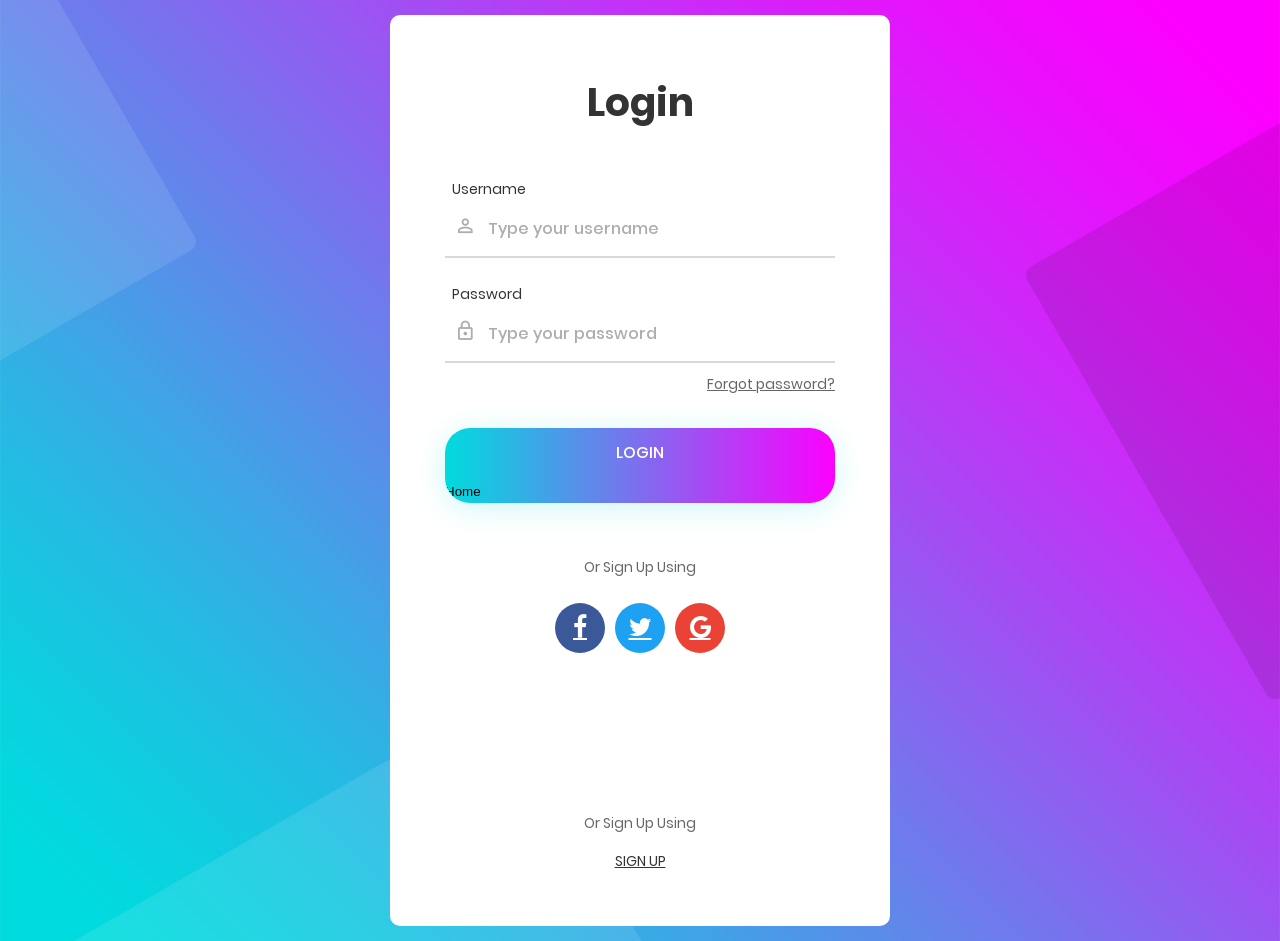
==== login/index.html @ 080b3959 "Update index.html" ====
<!DOCTYPE html>
<html lang="en">
<head>
	<title>Login V4</title>
	<meta charset="UTF-8">
	<meta name="viewport" content="width=device-width, initial-scale=1">
<!--===============================================================================================-->	
	<link rel="icon" type="image/png" href="images/icons/favicon.ico"/>
<!--===============================================================================================-->
	<link rel="stylesheet" type="text/css" href="vendor/bootstrap/css/bootstrap.min.css">
<!--===============================================================================================-->
	<link rel="stylesheet" type="text/css" href="fonts/font-awesome-4.7.0/css/font-awesome.min.css">
<!--===============================================================================================-->
	<link rel="stylesheet" type="text/css" href="fonts/iconic/css/material-design-iconic-font.min.css">
<!--===============================================================================================-->
	<link rel="stylesheet" type="text/css" href="vendor/animate/animate.css">
<!--===============================================================================================-->	
	<link rel="stylesheet" type="text/css" href="vendor/css-hamburgers/hamburgers.min.css">
<!--===============================================================================================-->
	<link rel="stylesheet" type="text/css" href="vendor/animsition/css/animsition.min.css">
<!--===============================================================================================-->
	<link rel="stylesheet" type="text/css" href="vendor/select2/select2.min.css">
<!--===============================================================================================-->	
	<link rel="stylesheet" type="text/css" href="vendor/daterangepicker/daterangepicker.css">
<!--===============================================================================================-->
	<link rel="stylesheet" type="text/css" href="css/util.css">
	<link rel="stylesheet" type="text/css" href="css/main.css">
<!--===============================================================================================-->
</head>
<body>
	
	<div class="limiter">
		<div class="container-login100" style="background-image: url('images/bg-01.jpg');">
			<div class="wrap-login100 p-l-55 p-r-55 p-t-65 p-b-54">
				<form id="loginForm" class="login100-form validate-form">
					<span class="login100-form-title p-b-49">
						Login
					</span>

					<div class="wrap-input100 validate-input m-b-23" data-validate = "Username is reauired">
						<span class="label-input100">Username</span>
						<input class="input100" type="text" id="username" name="username" placeholder="Type your username">
						<span class="focus-input100" data-symbol="&#xf206;"></span>
					</div>

					<div class="wrap-input100 validate-input" data-validate="Password is required">
						<span class="label-input100">Password</span>
						<input class="input100" type="password" id="password" name="pass" placeholder="Type your password">
						<span class="focus-input100" data-symbol="&#xf190;"></span>
					</div>
					
					<div class="text-right p-t-8 p-b-31">
						<a href="#">
							Forgot password?
						</a>
					</div>
					
					<div class="container-login100-form-btn">
						<div class="wrap-login100-form-btn">
							<div class="login100-form-bgbtn"></div>
							<button type="submit" button class="login100-form-btn">
								Login
							</button>
							<button onclick="location.href='../index.html';">Home</button>
							<div id="alertBox" class="alert" style="display:none;"></div>
						</div>
					</div>

					<div class="txt1 text-center p-t-54 p-b-20">
						<span>
							Or Sign Up Using
						</span>
					</div>

					<div class="flex-c-m">
						<a href="#" class="login100-social-item bg1">
							<i class="fa fa-facebook"></i>
						</a>

						<a href="#" class="login100-social-item bg2">
							<i class="fa fa-twitter"></i>
						</a>

						<a href="#" class="login100-social-item bg3">
							<i class="fa fa-google"></i>
						</a>
					</div>

					<div class="flex-col-c p-t-155">
						<span class="txt1 p-b-17">
							Or Sign Up Using
						</span>

						<a href="#" class="txt2">
							Sign Up
						</a>
					</div>
				</form>
			</div>
		</div>
	</div>
	

	<div id="dropDownSelect1"></div>
	
<!--===============================================================================================-->
	<script src="vendor/jquery/jquery-3.2.1.min.js"></script>
<!--===============================================================================================-->
	<script src="vendor/animsition/js/animsition.min.js"></script>
<!--===============================================================================================-->
	<script src="vendor/bootstrap/js/popper.js"></script>
	<script src="vendor/bootstrap/js/bootstrap.min.js"></script>
<!--===============================================================================================-->
	<script src="vendor/select2/select2.min.js"></script>
<!--===============================================================================================-->
	<script src="vendor/daterangepicker/moment.min.js"></script>
	<script src="vendor/daterangepicker/daterangepicker.js"></script>
<!--===============================================================================================-->
	<script src="vendor/countdowntime/countdowntime.js"></script>
<!--===============================================================================================-->
	<script src="js/main.js"></script>
    <script src="js/login.js"></script>
</body>
</html>
---- login/fonts/iconic/css/material-design-iconic-font.min.css ----
@font-face{font-family:Material-Design-Iconic-Font;src:url(../fonts/Material-Design-Iconic-Font.woff2?v=2.2.0) format('woff2'),url(../fonts/Material-Design-Iconic-Font.woff?v=2.2.0) format('woff'),url(../fonts/Material-Design-Iconic-Font.ttf?v=2.2.0) format('truetype')}.zmdi{display:inline-block;font:normal normal normal 14px/1 'Material-Design-Iconic-Font';font-size:inherit;text-rendering:auto;-webkit-font-smoothing:antialiased;-moz-osx-font-smoothing:grayscale}.zmdi-hc-lg{font-size:1.33333333em;line-height:.75em;vertical-align:-15%}.zmdi-hc-2x{font-size:2em}.zmdi-hc-3x{font-size:3em}.zmdi-hc-4x{font-size:4em}.zmdi-hc-5x{font-size:5em}.zmdi-hc-fw{width:1.28571429em;text-align:center}.zmdi-hc-ul{padding-left:0;margin-left:2.14285714em;list-style-type:none}.zmdi-hc-ul>li{position:relative}.zmdi-hc-li{position:absolute;left:-2.14285714em;width:2.14285714em;top:.14285714em;text-align:center}.zmdi-hc-li.zmdi-hc-lg{left:-1.85714286em}.zmdi-hc-border{padding:.1em .25em;border:solid .1em #9e9e9e;border-radius:2px}.zmdi-hc-border-circle{padding:.1em .25em;border:solid .1em #9e9e9e;border-radius:50%}.zmdi.pull-left{float:left;margin-right:.15em}.zmdi.pull-right{float:right;margin-left:.15em}.zmdi-hc-spin{-webkit-animation:zmdi-spin 1.5s infinite linear;animation:zmdi-spin 1.5s infinite linear}.zmdi-hc-spin-reverse{-webkit-animation:zmdi-spin-reverse 1.5s infinite linear;animation:zmdi-spin-reverse 1.5s infinite linear}@-webkit-keyframes zmdi-spin{0%{-webkit-transform:rotate(0deg);transform:rotate(0deg)}100%{-webkit-transform:rotate(359deg);transform:rotate(359deg)}}@keyframes zmdi-spin{0%{-webkit-transform:rotate(0deg);transform:rotate(0deg)}100%{-webkit-transform:rotate(359deg);transform:rotate(359deg)}}@-webkit-keyframes zmdi-spin-reverse{0%{-webkit-transform:rotate(0deg);transform:rotate(0deg)}100%{-webkit-transform:rotate(-359deg);transform:rotate(-359deg)}}@keyframes zmdi-spin-reverse{0%{-webkit-transform:rotate(0deg);transform:rotate(0deg)}100%{-webkit-transform:rotate(-359deg);transform:rotate(-359deg)}}.zmdi-hc-rotate-90{-webkit-transform:rotate(90deg);-ms-transform:rotate(90deg);transform:rotate(90deg)}.zmdi-hc-rotate-180{-webkit-transform:rotate(180deg);-ms-transform:rotate(180deg);transform:rotate(180deg)}.zmdi-hc-rotate-270{-webkit-transform:rotate(270deg);-ms-transform:rotate(270deg);transform:rotate(270deg)}.zmdi-hc-flip-horizontal{-webkit-transform:scale(-1,1);-ms-transform:scale(-1,1);transform:scale(-1,1)}.zmdi-hc-flip-vertical{-webkit-transform:scale(1,-1);-ms-transform:scale(1,-1);transform:scale(1,-1)}.zmdi-hc-stack{position:relative;display:inline-block;width:2em;height:2em;line-height:2em;vertical-align:middle}.zmdi-hc-stack-1x,.zmdi-hc-stack-2x{position:absolute;left:0;width:100%;text-align:center}.zmdi-hc-stack-1x{line-height:inherit}.zmdi-hc-stack-2x{font-size:2em}.zmdi-hc-inverse{color:#fff}.zmdi-3d-rotation:before{content:'\f101'}.zmdi-airplane-off:before{content:'\f102'}.zmdi-airplane:before{content:'\f103'}.zmdi-album:before{content:'\f104'}.zmdi-archive:before{content:'\f105'}.zmdi-assignment-account:before{content:'\f106'}.zmdi-assignment-alert:before{content:'\f107'}.zmdi-assignment-check:before{content:'\f108'}.zmdi-assignment-o:before{content:'\f109'}.zmdi-assignment-return:before{content:'\f10a'}.zmdi-assignment-returned:before{content:'\f10b'}.zmdi-assignment:before{content:'\f10c'}.zmdi-attachment-alt:before{content:'\f10d'}.zmdi-attachment:before{content:'\f10e'}.zmdi-audio:before{content:'\f10f'}.zmdi-badge-check:before{content:'\f110'}.zmdi-balance-wallet:before{content:'\f111'}.zmdi-balance:before{content:'\f112'}.zmdi-battery-alert:before{content:'\f113'}.zmdi-battery-flash:before{content:'\f114'}.zmdi-battery-unknown:before{content:'\f115'}.zmdi-battery:before{content:'\f116'}.zmdi-bike:before{content:'\f117'}.zmdi-block-alt:before{content:'\f118'}.zmdi-block:before{content:'\f119'}.zmdi-boat:before{content:'\f11a'}.zmdi-book-image:before{content:'\f11b'}.zmdi-book:before{content:'\f11c'}.zmdi-bookmark-outline:before{content:'\f11d'}.zmdi-bookmark:before{content:'\f11e'}.zmdi-brush:before{content:'\f11f'}.zmdi-bug:before{content:'\f120'}.zmdi-bus:before{content:'\f121'}.zmdi-cake:before{content:'\f122'}.zmdi-car-taxi:before{content:'\f123'}.zmdi-car-wash:before{content:'\f124'}.zmdi-car:before{content:'\f125'}.zmdi-card-giftcard:before{content:'\f126'}.zmdi-card-membership:before{content:'\f127'}.zmdi-card-travel:before{content:'\f128'}.zmdi-card:before{content:'\f129'}.zmdi-case-check:before{content:'\f12a'}.zmdi-case-download:before{content:'\f12b'}.zmdi-case-play:before{content:'\f12c'}.zmdi-case:before{content:'\f12d'}.zmdi-cast-connected:before{content:'\f12e'}.zmdi-cast:before{content:'\f12f'}.zmdi-chart-donut:before{content:'\f130'}.zmdi-chart:before{content:'\f131'}.zmdi-city-alt:before{content:'\f132'}.zmdi-city:before{content:'\f133'}.zmdi-close-circle-o:before{content:'\f134'}.zmdi-close-circle:before{content:'\f135'}.zmdi-close:before{content:'\f136'}.zmdi-cocktail:before{content:'\f137'}.zmdi-code-setting:before{content:'\f138'}.zmdi-code-smartphone:before{content:'\f139'}.zmdi-code:before{content:'\f13a'}.zmdi-coffee:before{content:'\f13b'}.zmdi-collection-bookmark:before{content:'\f13c'}.zmdi-collection-case-play:before{content:'\f13d'}.zmdi-collection-folder-image:before{content:'\f13e'}.zmdi-collection-image-o:before{content:'\f13f'}.zmdi-collection-image:before{content:'\f140'}.zmdi-collection-item-1:before{content:'\f141'}.zmdi-collection-item-2:before{content:'\f142'}.zmdi-collection-item-3:before{content:'\f143'}.zmdi-collection-item-4:before{content:'\f144'}.zmdi-collection-item-5:before{content:'\f145'}.zmdi-collection-item-6:before{content:'\f146'}.zmdi-collection-item-7:before{content:'\f147'}.zmdi-collection-item-8:before{content:'\f148'}.zmdi-collection-item-9-plus:before{content:'\f149'}.zmdi-collection-item-9:before{content:'\f14a'}.zmdi-collection-item:before{content:'\f14b'}.zmdi-collection-music:before{content:'\f14c'}.zmdi-collection-pdf:before{content:'\f14d'}.zmdi-collection-plus:before{content:'\f14e'}.zmdi-collection-speaker:before{content:'\f14f'}.zmdi-collection-text:before{content:'\f150'}.zmdi-collection-video:before{content:'\f151'}.zmdi-compass:before{content:'\f152'}.zmdi-cutlery:before{content:'\f153'}.zmdi-delete:before{content:'\f154'}.zmdi-dialpad:before{content:'\f155'}.zmdi-dns:before{content:'\f156'}.zmdi-drink:before{content:'\f157'}.zmdi-edit:before{content:'\f158'}.zmdi-email-open:before{content:'\f159'}.zmdi-email:before{content:'\f15a'}.zmdi-eye-off:before{content:'\f15b'}.zmdi-eye:before{content:'\f15c'}.zmdi-eyedropper:before{content:'\f15d'}.zmdi-favorite-outline:before{content:'\f15e'}.zmdi-favorite:before{content:'\f15f'}.zmdi-filter-list:before{content:'\f160'}.zmdi-fire:before{content:'\f161'}.zmdi-flag:before{content:'\f162'}.zmdi-flare:before{content:'\f163'}.zmdi-flash-auto:before{content:'\f164'}.zmdi-flash-off:before{content:'\f165'}.zmdi-flash:before{content:'\f166'}.zmdi-flip:before{content:'\f167'}.zmdi-flower-alt:before{content:'\f168'}.zmdi-flower:before{content:'\f169'}.zmdi-font:before{content:'\f16a'}.zmdi-fullscreen-alt:before{content:'\f16b'}.zmdi-fullscreen-exit:before{content:'\f16c'}.zmdi-fullscreen:before{content:'\f16d'}.zmdi-functions:before{content:'\f16e'}.zmdi-gas-station:before{content:'\f16f'}.zmdi-gesture:before{content:'\f170'}.zmdi-globe-alt:before{content:'\f171'}.zmdi-globe-lock:before{content:'\f172'}.zmdi-globe:before{content:'\f173'}.zmdi-graduation-cap:before{content:'\f174'}.zmdi-home:before{content:'\f175'}.zmdi-hospital-alt:before{content:'\f176'}.zmdi-hospital:before{content:'\f177'}.zmdi-hotel:before{content:'\f178'}.zmdi-hourglass-alt:before{content:'\f179'}.zmdi-hourglass-outline:before{content:'\f17a'}.zmdi-hourglass:before{content:'\f17b'}.zmdi-http:before{content:'\f17c'}.zmdi-image-alt:before{content:'\f17d'}.zmdi-image-o:before{content:'\f17e'}.zmdi-image:before{content:'\f17f'}.zmdi-inbox:before{content:'\f180'}.zmdi-invert-colors-off:before{content:'\f181'}.zmdi-invert-colors:before{content:'\f182'}.zmdi-key:before{content:'\f183'}.zmdi-label-alt-outline:before{content:'\f184'}.zmdi-label-alt:before{content:'\f185'}.zmdi-label-heart:before{content:'\f186'}.zmdi-label:before{content:'\f187'}.zmdi-labels:before{content:'\f188'}.zmdi-lamp:before{content:'\f189'}.zmdi-landscape:before{content:'\f18a'}.zmdi-layers-off:before{content:'\f18b'}.zmdi-layers:before{content:'\f18c'}.zmdi-library:before{content:'\f18d'}.zmdi-link:before{content:'\f18e'}.zmdi-lock-open:before{content:'\f18f'}.zmdi-lock-outline:before{content:'\f190'}.zmdi-lock:before{content:'\f191'}.zmdi-mail-reply-all:before{content:'\f192'}.zmdi-mail-reply:before{content:'\f193'}.zmdi-mail-send:before{content:'\f194'}.zmdi-mall:before{content:'\f195'}.zmdi-map:before{content:'\f196'}.zmdi-menu:before{content:'\f197'}.zmdi-money-box:before{content:'\f198'}.zmdi-money-off:before{content:'\f199'}.zmdi-money:before{content:'\f19a'}.zmdi-more-vert:before{content:'\f19b'}.zmdi-more:before{content:'\f19c'}.zmdi-movie-alt:before{content:'\f19d'}.zmdi-movie:before{content:'\f19e'}.zmdi-nature-people:before{content:'\f19f'}.zmdi-nature:before{content:'\f1a0'}.zmdi-navigation:before{content:'\f1a1'}.zmdi-open-in-browser:before{content:'\f1a2'}.zmdi-open-in-new:before{content:'\f1a3'}.zmdi-palette:before{content:'\f1a4'}.zmdi-parking:before{content:'\f1a5'}.zmdi-pin-account:before{content:'\f1a6'}.zmdi-pin-assistant:before{content:'\f1a7'}.zmdi-pin-drop:before{content:'\f1a8'}.zmdi-pin-help:before{content:'\f1a9'}.zmdi-pin-off:before{content:'\f1aa'}.zmdi-pin:before{content:'\f1ab'}.zmdi-pizza:before{content:'\f1ac'}.zmdi-plaster:before{content:'\f1ad'}.zmdi-power-setting:before{content:'\f1ae'}.zmdi-power:before{content:'\f1af'}.zmdi-print:before{content:'\f1b0'}.zmdi-puzzle-piece:before{content:'\f1b1'}.zmdi-quote:before{content:'\f1b2'}.zmdi-railway:before{content:'\f1b3'}.zmdi-receipt:before{content:'\f1b4'}.zmdi-refresh-alt:before{content:'\f1b5'}.zmdi-refresh-sync-alert:before{content:'\f1b6'}.zmdi-refresh-sync-off:before{content:'\f1b7'}.zmdi-refresh-sync:before{content:'\f1b8'}.zmdi-refresh:before{content:'\f1b9'}.zmdi-roller:before{content:'\f1ba'}.zmdi-ruler:before{content:'\f1bb'}.zmdi-scissors:before{content:'\f1bc'}.zmdi-screen-rotation-lock:before{content:'\f1bd'}.zmdi-screen-rotation:before{content:'\f1be'}.zmdi-search-for:before{content:'\f1bf'}.zmdi-search-in-file:before{content:'\f1c0'}.zmdi-search-in-page:before{content:'\f1c1'}.zmdi-search-replace:before{content:'\f1c2'}.zmdi-search:before{content:'\f1c3'}.zmdi-seat:before{content:'\f1c4'}.zmdi-settings-square:before{content:'\f1c5'}.zmdi-settings:before{content:'\f1c6'}.zmdi-shield-check:before{content:'\f1c7'}.zmdi-shield-security:before{content:'\f1c8'}.zmdi-shopping-basket:before{content:'\f1c9'}.zmdi-shopping-cart-plus:before{content:'\f1ca'}.zmdi-shopping-cart:before{content:'\f1cb'}.zmdi-sign-in:before{content:'\f1cc'}.zmdi-sort-amount-asc:before{content:'\f1cd'}.zmdi-sort-amount-desc:before{content:'\f1ce'}.zmdi-sort-asc:before{content:'\f1cf'}.zmdi-sort-desc:before{content:'\f1d0'}.zmdi-spellcheck:before{content:'\f1d1'}.zmdi-storage:before{content:'\f1d2'}.zmdi-store-24:before{content:'\f1d3'}.zmdi-store:before{content:'\f1d4'}.zmdi-subway:before{content:'\f1d5'}.zmdi-sun:before{content:'\f1d6'}.zmdi-tab-unselected:before{content:'\f1d7'}.zmdi-tab:before{content:'\f1d8'}.zmdi-tag-close:before{content:'\f1d9'}.zmdi-tag-more:before{content:'\f1da'}.zmdi-tag:before{content:'\f1db'}.zmdi-thumb-down:before{content:'\f1dc'}.zmdi-thumb-up-down:before{content:'\f1dd'}.zmdi-thumb-up:before{content:'\f1de'}.zmdi-ticket-star:before{content:'\f1df'}.zmdi-toll:before{content:'\f1e0'}.zmdi-toys:before{content:'\f1e1'}.zmdi-traffic:before{content:'\f1e2'}.zmdi-translate:before{content:'\f1e3'}.zmdi-triangle-down:before{content:'\f1e4'}.zmdi-triangle-up:before{content:'\f1e5'}.zmdi-truck:before{content:'\f1e6'}.zmdi-turning-sign:before{content:'\f1e7'}.zmdi-wallpaper:before{content:'\f1e8'}.zmdi-washing-machine:before{content:'\f1e9'}.zmdi-window-maximize:before{content:'\f1ea'}.zmdi-window-minimize:before{content:'\f1eb'}.zmdi-window-restore:before{content:'\f1ec'}.zmdi-wrench:before{content:'\f1ed'}.zmdi-zoom-in:before{content:'\f1ee'}.zmdi-zoom-out:before{content:'\f1ef'}.zmdi-alert-circle-o:before{content:'\f1f0'}.zmdi-alert-circle:before{content:'\f1f1'}.zmdi-alert-octagon:before{content:'\f1f2'}.zmdi-alert-polygon:before{content:'\f1f3'}.zmdi-alert-triangle:before{content:'\f1f4'}.zmdi-help-outline:before{content:'\f1f5'}.zmdi-help:before{content:'\f1f6'}.zmdi-info-outline:before{content:'\f1f7'}.zmdi-info:before{content:'\f1f8'}.zmdi-notifications-active:before{content:'\f1f9'}.zmdi-notifications-add:before{content:'\f1fa'}.zmdi-notifications-none:before{content:'\f1fb'}.zmdi-notifications-off:before{content:'\f1fc'}.zmdi-notifications-paused:before{content:'\f1fd'}.zmdi-notifications:before{content:'\f1fe'}.zmdi-account-add:before{content:'\f1ff'}.zmdi-account-box-mail:before{content:'\f200'}.zmdi-account-box-o:before{content:'\f201'}.zmdi-account-box-phone:before{content:'\f202'}.zmdi-account-box:before{content:'\f203'}.zmdi-account-calendar:before{content:'\f204'}.zmdi-account-circle:before{content:'\f205'}.zmdi-account-o:before{content:'\f206'}.zmdi-account:before{content:'\f207'}.zmdi-accounts-add:before{content:'\f208'}.zmdi-accounts-alt:before{content:'\f209'}.zmdi-accounts-list-alt:before{content:'\f20a'}.zmdi-accounts-list:before{content:'\f20b'}.zmdi-accounts-outline:before{content:'\f20c'}.zmdi-accounts:before{content:'\f20d'}.zmdi-face:before{content:'\f20e'}.zmdi-female:before{content:'\f20f'}.zmdi-male-alt:before{content:'\f210'}.zmdi-male-female:before{content:'\f211'}.zmdi-male:before{content:'\f212'}.zmdi-mood-bad:before{content:'\f213'}.zmdi-mood:before{content:'\f214'}.zmdi-run:before{content:'\f215'}.zmdi-walk:before{content:'\f216'}.zmdi-cloud-box:before{content:'\f217'}.zmdi-cloud-circle:before{content:'\f218'}.zmdi-cloud-done:before{content:'\f219'}.zmdi-cloud-download:before{content:'\f21a'}.zmdi-cloud-off:before{content:'\f21b'}.zmdi-cloud-outline-alt:before{content:'\f21c'}.zmdi-cloud-outline:before{content:'\f21d'}.zmdi-cloud-upload:before{content:'\f21e'}.zmdi-cloud:before{content:'\f21f'}.zmdi-download:before{content:'\f220'}.zmdi-file-plus:before{content:'\f221'}.zmdi-file-text:before{content:'\f222'}.zmdi-file:before{content:'\f223'}.zmdi-folder-outline:before{content:'\f224'}.zmdi-folder-person:before{content:'\f225'}.zmdi-folder-star-alt:before{content:'\f226'}.zmdi-folder-star:before{content:'\f227'}.zmdi-folder:before{content:'\f228'}.zmdi-gif:before{content:'\f229'}.zmdi-upload:before{content:'\f22a'}.zmdi-border-all:before{content:'\f22b'}.zmdi-border-bottom:before{content:'\f22c'}.zmdi-border-clear:before{content:'\f22d'}.zmdi-border-color:before{content:'\f22e'}.zmdi-border-horizontal:before{content:'\f22f'}.zmdi-border-inner:before{content:'\f230'}.zmdi-border-left:before{content:'\f231'}.zmdi-border-outer:before{content:'\f232'}.zmdi-border-right:before{content:'\f233'}.zmdi-border-style:before{content:'\f234'}.zmdi-border-top:before{content:'\f235'}.zmdi-border-vertical:before{content:'\f236'}.zmdi-copy:before{content:'\f237'}.zmdi-crop:before{content:'\f238'}.zmdi-format-align-center:before{content:'\f239'}.zmdi-format-align-justify:before{content:'\f23a'}.zmdi-format-align-left:before{content:'\f23b'}.zmdi-format-align-right:before{content:'\f23c'}.zmdi-format-bold:before{content:'\f23d'}.zmdi-format-clear-all:before{content:'\f23e'}.zmdi-format-clear:before{content:'\f23f'}.zmdi-format-color-fill:before{content:'\f240'}.zmdi-format-color-reset:before{content:'\f241'}.zmdi-format-color-text:before{content:'\f242'}.zmdi-format-indent-decrease:before{content:'\f243'}.zmdi-format-indent-increase:before{content:'\f244'}.zmdi-format-italic:before{content:'\f245'}.zmdi-format-line-spacing:before{content:'\f246'}.zmdi-format-list-bulleted:before{content:'\f247'}.zmdi-format-list-numbered:before{content:'\f248'}.zmdi-format-ltr:before{content:'\f249'}.zmdi-format-rtl:before{content:'\f24a'}.zmdi-format-size:before{content:'\f24b'}.zmdi-format-strikethrough-s:before{content:'\f24c'}.zmdi-format-strikethrough:before{content:'\f24d'}.zmdi-format-subject:before{content:'\f24e'}.zmdi-format-underlined:before{content:'\f24f'}.zmdi-format-valign-bottom:before{content:'\f250'}.zmdi-format-valign-center:before{content:'\f251'}.zmdi-format-valign-top:before{content:'\f252'}.zmdi-redo:before{content:'\f253'}.zmdi-select-all:before{content:'\f254'}.zmdi-space-bar:before{content:'\f255'}.zmdi-text-format:before{content:'\f256'}.zmdi-transform:before{content:'\f257'}.zmdi-undo:before{content:'\f258'}.zmdi-wrap-text:before{content:'\f259'}.zmdi-comment-alert:before{content:'\f25a'}.zmdi-comment-alt-text:before{content:'\f25b'}.zmdi-comment-alt:before{content:'\f25c'}.zmdi-comment-edit:before{content:'\f25d'}.zmdi-comment-image:before{content:'\f25e'}.zmdi-comment-list:before{content:'\f25f'}.zmdi-comment-more:before{content:'\f260'}.zmdi-comment-outline:before{content:'\f261'}.zmdi-comment-text-alt:before{content:'\f262'}.zmdi-comment-text:before{content:'\f263'}.zmdi-comment-video:before{content:'\f264'}.zmdi-comment:before{content:'\f265'}.zmdi-comments:before{content:'\f266'}.zmdi-check-all:before{content:'\f267'}.zmdi-check-circle-u:before{content:'\f268'}.zmdi-check-circle:before{content:'\f269'}.zmdi-check-square:before{content:'\f26a'}.zmdi-check:before{content:'\f26b'}.zmdi-circle-o:before{content:'\f26c'}.zmdi-circle:before{content:'\f26d'}.zmdi-dot-circle-alt:before{content:'\f26e'}.zmdi-dot-circle:before{content:'\f26f'}.zmdi-minus-circle-outline:before{content:'\f270'}.zmdi-minus-circle:before{content:'\f271'}.zmdi-minus-square:before{content:'\f272'}.zmdi-minus:before{content:'\f273'}.zmdi-plus-circle-o-duplicate:before{content:'\f274'}.zmdi-plus-circle-o:before{content:'\f275'}.zmdi-plus-circle:before{content:'\f276'}.zmdi-plus-square:before{content:'\f277'}.zmdi-plus:before{content:'\f278'}.zmdi-square-o:before{content:'\f279'}.zmdi-star-circle:before{content:'\f27a'}.zmdi-star-half:before{content:'\f27b'}.zmdi-star-outline:before{content:'\f27c'}.zmdi-star:before{content:'\f27d'}.zmdi-bluetooth-connected:before{content:'\f27e'}.zmdi-bluetooth-off:before{content:'\f27f'}.zmdi-bluetooth-search:before{content:'\f280'}.zmdi-bluetooth-setting:before{content:'\f281'}.zmdi-bluetooth:before{content:'\f282'}.zmdi-camera-add:before{content:'\f283'}.zmdi-camera-alt:before{content:'\f284'}.zmdi-camera-bw:before{content:'\f285'}.zmdi-camera-front:before{content:'\f286'}.zmdi-camera-mic:before{content:'\f287'}.zmdi-camera-party-mode:before{content:'\f288'}.zmdi-camera-rear:before{content:'\f289'}.zmdi-camera-roll:before{content:'\f28a'}.zmdi-camera-switch:before{content:'\f28b'}.zmdi-camera:before{content:'\f28c'}.zmdi-card-alert:before{content:'\f28d'}.zmdi-card-off:before{content:'\f28e'}.zmdi-card-sd:before{content:'\f28f'}.zmdi-card-sim:before{content:'\f290'}.zmdi-desktop-mac:before{content:'\f291'}.zmdi-desktop-windows:before{content:'\f292'}.zmdi-device-hub:before{content:'\f293'}.zmdi-devices-off:before{content:'\f294'}.zmdi-devices:before{content:'\f295'}.zmdi-dock:before{content:'\f296'}.zmdi-floppy:before{content:'\f297'}.zmdi-gamepad:before{content:'\f298'}.zmdi-gps-dot:before{content:'\f299'}.zmdi-gps-off:before{content:'\f29a'}.zmdi-gps:before{content:'\f29b'}.zmdi-headset-mic:before{content:'\f29c'}.zmdi-headset:before{content:'\f29d'}.zmdi-input-antenna:before{content:'\f29e'}.zmdi-input-composite:before{content:'\f29f'}.zmdi-input-hdmi:before{content:'\f2a0'}.zmdi-input-power:before{content:'\f2a1'}.zmdi-input-svideo:before{content:'\f2a2'}.zmdi-keyboard-hide:before{content:'\f2a3'}.zmdi-keyboard:before{content:'\f2a4'}.zmdi-laptop-chromebook:before{content:'\f2a5'}.zmdi-laptop-mac:before{content:'\f2a6'}.zmdi-laptop:before{content:'\f2a7'}.zmdi-mic-off:before{content:'\f2a8'}.zmdi-mic-outline:before{content:'\f2a9'}.zmdi-mic-setting:before{content:'\f2aa'}.zmdi-mic:before{content:'\f2ab'}.zmdi-mouse:before{content:'\f2ac'}.zmdi-network-alert:before{content:'\f2ad'}.zmdi-network-locked:before{content:'\f2ae'}.zmdi-network-off:before{content:'\f2af'}.zmdi-network-outline:before{content:'\f2b0'}.zmdi-network-setting:before{content:'\f2b1'}.zmdi-network:before{content:'\f2b2'}.zmdi-phone-bluetooth:before{content:'\f2b3'}.zmdi-phone-end:before{content:'\f2b4'}.zmdi-phone-forwarded:before{content:'\f2b5'}.zmdi-phone-in-talk:before{content:'\f2b6'}.zmdi-phone-locked:before{content:'\f2b7'}.zmdi-phone-missed:before{content:'\f2b8'}.zmdi-phone-msg:before{content:'\f2b9'}.zmdi-phone-paused:before{content:'\f2ba'}.zmdi-phone-ring:before{content:'\f2bb'}.zmdi-phone-setting:before{content:'\f2bc'}.zmdi-phone-sip:before{content:'\f2bd'}.zmdi-phone:before{content:'\f2be'}.zmdi-portable-wifi-changes:before{content:'\f2bf'}.zmdi-portable-wifi-off:before{content:'\f2c0'}.zmdi-portable-wifi:before{content:'\f2c1'}.zmdi-radio:before{content:'\f2c2'}.zmdi-reader:before{content:'\f2c3'}.zmdi-remote-control-alt:before{content:'\f2c4'}.zmdi-remote-control:before{content:'\f2c5'}.zmdi-router:before{content:'\f2c6'}.zmdi-scanner:before{content:'\f2c7'}.zmdi-smartphone-android:before{content:'\f2c8'}.zmdi-smartphone-download:before{content:'\f2c9'}.zmdi-smartphone-erase:before{content:'\f2ca'}.zmdi-smartphone-info:before{content:'\f2cb'}.zmdi-smartphone-iphone:before{content:'\f2cc'}.zmdi-smartphone-landscape-lock:before{content:'\f2cd'}.zmdi-smartphone-landscape:before{content:'\f2ce'}.zmdi-smartphone-lock:before{content:'\f2cf'}.zmdi-smartphone-portrait-lock:before{content:'\f2d0'}.zmdi-smartphone-ring:before{content:'\f2d1'}.zmdi-smartphone-setting:before{content:'\f2d2'}.zmdi-smartphone-setup:before{content:'\f2d3'}.zmdi-smartphone:before{content:'\f2d4'}.zmdi-speaker:before{content:'\f2d5'}.zmdi-tablet-android:before{content:'\f2d6'}.zmdi-tablet-mac:before{content:'\f2d7'}.zmdi-tablet:before{content:'\f2d8'}.zmdi-tv-alt-play:before{content:'\f2d9'}.zmdi-tv-list:before{content:'\f2da'}.zmdi-tv-play:before{content:'\f2db'}.zmdi-tv:before{content:'\f2dc'}.zmdi-usb:before{content:'\f2dd'}.zmdi-videocam-off:before{content:'\f2de'}.zmdi-videocam-switch:before{content:'\f2df'}.zmdi-videocam:before{content:'\f2e0'}.zmdi-watch:before{content:'\f2e1'}.zmdi-wifi-alt-2:before{content:'\f2e2'}.zmdi-wifi-alt:before{content:'\f2e3'}.zmdi-wifi-info:before{content:'\f2e4'}.zmdi-wifi-lock:before{content:'\f2e5'}.zmdi-wifi-off:before{content:'\f2e6'}.zmdi-wifi-outline:before{content:'\f2e7'}.zmdi-wifi:before{content:'\f2e8'}.zmdi-arrow-left-bottom:before{content:'\f2e9'}.zmdi-arrow-left:before{content:'\f2ea'}.zmdi-arrow-merge:before{content:'\f2eb'}.zmdi-arrow-missed:before{content:'\f2ec'}.zmdi-arrow-right-top:before{content:'\f2ed'}.zmdi-arrow-right:before{content:'\f2ee'}.zmdi-arrow-split:before{content:'\f2ef'}.zmdi-arrows:before{content:'\f2f0'}.zmdi-caret-down-circle:before{content:'\f2f1'}.zmdi-caret-down:before{content:'\f2f2'}.zmdi-caret-left-circle:before{content:'\f2f3'}.zmdi-caret-left:before{content:'\f2f4'}.zmdi-caret-right-circle:before{content:'\f2f5'}.zmdi-caret-right:before{content:'\f2f6'}.zmdi-caret-up-circle:before{content:'\f2f7'}.zmdi-caret-up:before{content:'\f2f8'}.zmdi-chevron-down:before{content:'\f2f9'}.zmdi-chevron-left:before{content:'\f2fa'}.zmdi-chevron-right:before{content:'\f2fb'}.zmdi-chevron-up:before{content:'\f2fc'}.zmdi-forward:before{content:'\f2fd'}.zmdi-long-arrow-down:before{content:'\f2fe'}.zmdi-long-arrow-left:before{content:'\f2ff'}.zmdi-long-arrow-return:before{content:'\f300'}.zmdi-long-arrow-right:before{content:'\f301'}.zmdi-long-arrow-tab:before{content:'\f302'}.zmdi-long-arrow-up:before{content:'\f303'}.zmdi-rotate-ccw:before{content:'\f304'}.zmdi-rotate-cw:before{content:'\f305'}.zmdi-rotate-left:before{content:'\f306'}.zmdi-rotate-right:before{content:'\f307'}.zmdi-square-down:before{content:'\f308'}.zmdi-square-right:before{content:'\f309'}.zmdi-swap-alt:before{content:'\f30a'}.zmdi-swap-vertical-circle:before{content:'\f30b'}.zmdi-swap-vertical:before{content:'\f30c'}.zmdi-swap:before{content:'\f30d'}.zmdi-trending-down:before{content:'\f30e'}.zmdi-trending-flat:before{content:'\f30f'}.zmdi-trending-up:before{content:'\f310'}.zmdi-unfold-less:before{content:'\f311'}.zmdi-unfold-more:before{content:'\f312'}.zmdi-apps:before{content:'\f313'}.zmdi-grid-off:before{content:'\f314'}.zmdi-grid:before{content:'\f315'}.zmdi-view-agenda:before{content:'\f316'}.zmdi-view-array:before{content:'\f317'}.zmdi-view-carousel:before{content:'\f318'}.zmdi-view-column:before{content:'\f319'}.zmdi-view-comfy:before{content:'\f31a'}.zmdi-view-compact:before{content:'\f31b'}.zmdi-view-dashboard:before{content:'\f31c'}.zmdi-view-day:before{content:'\f31d'}.zmdi-view-headline:before{content:'\f31e'}.zmdi-view-list-alt:before{content:'\f31f'}.zmdi-view-list:before{content:'\f320'}.zmdi-view-module:before{content:'\f321'}.zmdi-view-quilt:before{content:'\f322'}.zmdi-view-stream:before{content:'\f323'}.zmdi-view-subtitles:before{content:'\f324'}.zmdi-view-toc:before{content:'\f325'}.zmdi-view-web:before{content:'\f326'}.zmdi-view-week:before{content:'\f327'}.zmdi-widgets:before{content:'\f328'}.zmdi-alarm-check:before{content:'\f329'}.zmdi-alarm-off:before{content:'\f32a'}.zmdi-alarm-plus:before{content:'\f32b'}.zmdi-alarm-snooze:before{content:'\f32c'}.zmdi-alarm:before{content:'\f32d'}.zmdi-calendar-alt:before{content:'\f32e'}.zmdi-calendar-check:before{content:'\f32f'}.zmdi-calendar-close:before{content:'\f330'}.zmdi-calendar-note:before{content:'\f331'}.zmdi-calendar:before{content:'\f332'}.zmdi-time-countdown:before{content:'\f333'}.zmdi-time-interval:before{content:'\f334'}.zmdi-time-restore-setting:before{content:'\f335'}.zmdi-time-restore:before{content:'\f336'}.zmdi-time:before{content:'\f337'}.zmdi-timer-off:before{content:'\f338'}.zmdi-timer:before{content:'\f339'}.zmdi-android-alt:before{content:'\f33a'}.zmdi-android:before{content:'\f33b'}.zmdi-apple:before{content:'\f33c'}.zmdi-behance:before{content:'\f33d'}.zmdi-codepen:before{content:'\f33e'}.zmdi-dribbble:before{content:'\f33f'}.zmdi-dropbox:before{content:'\f340'}.zmdi-evernote:before{content:'\f341'}.zmdi-facebook-box:before{content:'\f342'}.zmdi-facebook:before{content:'\f343'}.zmdi-github-box:before{content:'\f344'}.zmdi-github:before{content:'\f345'}.zmdi-google-drive:before{content:'\f346'}.zmdi-google-earth:before{content:'\f347'}.zmdi-google-glass:before{content:'\f348'}.zmdi-google-maps:before{content:'\f349'}.zmdi-google-pages:before{content:'\f34a'}.zmdi-google-play:before{content:'\f34b'}.zmdi-google-plus-box:before{content:'\f34c'}.zmdi-google-plus:before{content:'\f34d'}.zmdi-google:before{content:'\f34e'}.zmdi-instagram:before{content:'\f34f'}.zmdi-language-css3:before{content:'\f350'}.zmdi-language-html5:before{content:'\f351'}.zmdi-language-javascript:before{content:'\f352'}.zmdi-language-python-alt:before{content:'\f353'}.zmdi-language-python:before{content:'\f354'}.zmdi-lastfm:before{content:'\f355'}.zmdi-linkedin-box:before{content:'\f356'}.zmdi-paypal:before{content:'\f357'}.zmdi-pinterest-box:before{content:'\f358'}.zmdi-pocket:before{content:'\f359'}.zmdi-polymer:before{content:'\f35a'}.zmdi-share:before{content:'\f35b'}.zmdi-stackoverflow:before{content:'\f35c'}.zmdi-steam-square:before{content:'\f35d'}.zmdi-steam:before{content:'\f35e'}.zmdi-twitter-box:before{content:'\f35f'}.zmdi-twitter:before{content:'\f360'}.zmdi-vk:before{content:'\f361'}.zmdi-wikipedia:before{content:'\f362'}.zmdi-windows:before{content:'\f363'}.zmdi-aspect-ratio-alt:before{content:'\f364'}.zmdi-aspect-ratio:before{content:'\f365'}.zmdi-blur-circular:before{content:'\f366'}.zmdi-blur-linear:before{content:'\f367'}.zmdi-blur-off:before{content:'\f368'}.zmdi-blur:before{content:'\f369'}.zmdi-brightness-2:before{content:'\f36a'}.zmdi-brightness-3:before{content:'\f36b'}.zmdi-brightness-4:before{content:'\f36c'}.zmdi-brightness-5:before{content:'\f36d'}.zmdi-brightness-6:before{content:'\f36e'}.zmdi-brightness-7:before{content:'\f36f'}.zmdi-brightness-auto:before{content:'\f370'}.zmdi-brightness-setting:before{content:'\f371'}.zmdi-broken-image:before{content:'\f372'}.zmdi-center-focus-strong:before{content:'\f373'}.zmdi-center-focus-weak:before{content:'\f374'}.zmdi-compare:before{content:'\f375'}.zmdi-crop-16-9:before{content:'\f376'}.zmdi-crop-3-2:before{content:'\f377'}.zmdi-crop-5-4:before{content:'\f378'}.zmdi-crop-7-5:before{content:'\f379'}.zmdi-crop-din:before{content:'\f37a'}.zmdi-crop-free:before{content:'\f37b'}.zmdi-crop-landscape:before{content:'\f37c'}.zmdi-crop-portrait:before{content:'\f37d'}.zmdi-crop-square:before{content:'\f37e'}.zmdi-exposure-alt:before{content:'\f37f'}.zmdi-exposure:before{content:'\f380'}.zmdi-filter-b-and-w:before{content:'\f381'}.zmdi-filter-center-focus:before{content:'\f382'}.zmdi-filter-frames:before{content:'\f383'}.zmdi-filter-tilt-shift:before{content:'\f384'}.zmdi-gradient:before{content:'\f385'}.zmdi-grain:before{content:'\f386'}.zmdi-graphic-eq:before{content:'\f387'}.zmdi-hdr-off:before{content:'\f388'}.zmdi-hdr-strong:before{content:'\f389'}.zmdi-hdr-weak:before{content:'\f38a'}.zmdi-hdr:before{content:'\f38b'}.zmdi-iridescent:before{content:'\f38c'}.zmdi-leak-off:before{content:'\f38d'}.zmdi-leak:before{content:'\f38e'}.zmdi-looks:before{content:'\f38f'}.zmdi-loupe:before{content:'\f390'}.zmdi-panorama-horizontal:before{content:'\f391'}.zmdi-panorama-vertical:before{content:'\f392'}.zmdi-panorama-wide-angle:before{content:'\f393'}.zmdi-photo-size-select-large:before{content:'\f394'}.zmdi-photo-size-select-small:before{content:'\f395'}.zmdi-picture-in-picture:before{content:'\f396'}.zmdi-slideshow:before{content:'\f397'}.zmdi-texture:before{content:'\f398'}.zmdi-tonality:before{content:'\f399'}.zmdi-vignette:before{content:'\f39a'}.zmdi-wb-auto:before{content:'\f39b'}.zmdi-eject-alt:before{content:'\f39c'}.zmdi-eject:before{content:'\f39d'}.zmdi-equalizer:before{content:'\f39e'}.zmdi-fast-forward:before{content:'\f39f'}.zmdi-fast-rewind:before{content:'\f3a0'}.zmdi-forward-10:before{content:'\f3a1'}.zmdi-forward-30:before{content:'\f3a2'}.zmdi-forward-5:before{content:'\f3a3'}.zmdi-hearing:before{content:'\f3a4'}.zmdi-pause-circle-outline:before{content:'\f3a5'}.zmdi-pause-circle:before{content:'\f3a6'}.zmdi-pause:before{content:'\f3a7'}.zmdi-play-circle-outline:before{content:'\f3a8'}.zmdi-play-circle:before{content:'\f3a9'}.zmdi-play:before{content:'\f3aa'}.zmdi-playlist-audio:before{content:'\f3ab'}.zmdi-playlist-plus:before{content:'\f3ac'}.zmdi-repeat-one:before{content:'\f3ad'}.zmdi-repeat:before{content:'\f3ae'}.zmdi-replay-10:before{content:'\f3af'}.zmdi-replay-30:before{content:'\f3b0'}.zmdi-replay-5:before{content:'\f3b1'}.zmdi-replay:before{content:'\f3b2'}.zmdi-shuffle:before{content:'\f3b3'}.zmdi-skip-next:before{content:'\f3b4'}.zmdi-skip-previous:before{content:'\f3b5'}.zmdi-stop:before{content:'\f3b6'}.zmdi-surround-sound:before{content:'\f3b7'}.zmdi-tune:before{content:'\f3b8'}.zmdi-volume-down:before{content:'\f3b9'}.zmdi-volume-mute:before{content:'\f3ba'}.zmdi-volume-off:before{content:'\f3bb'}.zmdi-volume-up:before{content:'\f3bc'}.zmdi-n-1-square:before{content:'\f3bd'}.zmdi-n-2-square:before{content:'\f3be'}.zmdi-n-3-square:before{content:'\f3bf'}.zmdi-n-4-square:before{content:'\f3c0'}.zmdi-n-5-square:before{content:'\f3c1'}.zmdi-n-6-square:before{content:'\f3c2'}.zmdi-neg-1:before{content:'\f3c3'}.zmdi-neg-2:before{content:'\f3c4'}.zmdi-plus-1:before{content:'\f3c5'}.zmdi-plus-2:before{content:'\f3c6'}.zmdi-sec-10:before{content:'\f3c7'}.zmdi-sec-3:before{content:'\f3c8'}.zmdi-zero:before{content:'\f3c9'}.zmdi-airline-seat-flat-angled:before{content:'\f3ca'}.zmdi-airline-seat-flat:before{content:'\f3cb'}.zmdi-airline-seat-individual-suite:before{content:'\f3cc'}.zmdi-airline-seat-legroom-extra:before{content:'\f3cd'}.zmdi-airline-seat-legroom-normal:before{content:'\f3ce'}.zmdi-airline-seat-legroom-reduced:before{content:'\f3cf'}.zmdi-airline-seat-recline-extra:before{content:'\f3d0'}.zmdi-airline-seat-recline-normal:before{content:'\f3d1'}.zmdi-airplay:before{content:'\f3d2'}.zmdi-closed-caption:before{content:'\f3d3'}.zmdi-confirmation-number:before{content:'\f3d4'}.zmdi-developer-board:before{content:'\f3d5'}.zmdi-disc-full:before{content:'\f3d6'}.zmdi-explicit:before{content:'\f3d7'}.zmdi-flight-land:before{content:'\f3d8'}.zmdi-flight-takeoff:before{content:'\f3d9'}.zmdi-flip-to-back:before{content:'\f3da'}.zmdi-flip-to-front:before{content:'\f3db'}.zmdi-group-work:before{content:'\f3dc'}.zmdi-hd:before{content:'\f3dd'}.zmdi-hq:before{content:'\f3de'}.zmdi-markunread-mailbox:before{content:'\f3df'}.zmdi-memory:before{content:'\f3e0'}.zmdi-nfc:before{content:'\f3e1'}.zmdi-play-for-work:before{content:'\f3e2'}.zmdi-power-input:before{content:'\f3e3'}.zmdi-present-to-all:before{content:'\f3e4'}.zmdi-satellite:before{content:'\f3e5'}.zmdi-tap-and-play:before{content:'\f3e6'}.zmdi-vibration:before{content:'\f3e7'}.zmdi-voicemail:before{content:'\f3e8'}.zmdi-group:before{content:'\f3e9'}.zmdi-rss:before{content:'\f3ea'}.zmdi-shape:before{content:'\f3eb'}.zmdi-spinner:before{content:'\f3ec'}.zmdi-ungroup:before{content:'\f3ed'}.zmdi-500px:before{content:'\f3ee'}.zmdi-8tracks:before{content:'\f3ef'}.zmdi-amazon:before{content:'\f3f0'}.zmdi-blogger:before{content:'\f3f1'}.zmdi-delicious:before{content:'\f3f2'}.zmdi-disqus:before{content:'\f3f3'}.zmdi-flattr:before{content:'\f3f4'}.zmdi-flickr:before{content:'\f3f5'}.zmdi-github-alt:before{content:'\f3f6'}.zmdi-google-old:before{content:'\f3f7'}.zmdi-linkedin:before{content:'\f3f8'}.zmdi-odnoklassniki:before{content:'\f3f9'}.zmdi-outlook:before{content:'\f3fa'}.zmdi-paypal-alt:before{content:'\f3fb'}.zmdi-pinterest:before{content:'\f3fc'}.zmdi-playstation:before{content:'\f3fd'}.zmdi-reddit:before{content:'\f3fe'}.zmdi-skype:before{content:'\f3ff'}.zmdi-slideshare:before{content:'\f400'}.zmdi-soundcloud:before{content:'\f401'}.zmdi-tumblr:before{content:'\f402'}.zmdi-twitch:before{content:'\f403'}.zmdi-vimeo:before{content:'\f404'}.zmdi-whatsapp:before{content:'\f405'}.zmdi-xbox:before{content:'\f406'}.zmdi-yahoo:before{content:'\f407'}.zmdi-youtube-play:before{content:'\f408'}.zmdi-youtube:before{content:'\f409'}.zmdi-3d-rotation:before{content:'\f101'}.zmdi-airplane-off:before{content:'\f102'}.zmdi-airplane:before{content:'\f103'}.zmdi-album:before{content:'\f104'}.zmdi-archive:before{content:'\f105'}.zmdi-assignment-account:before{content:'\f106'}.zmdi-assignment-alert:before{content:'\f107'}.zmdi-assignment-check:before{content:'\f108'}.zmdi-assignment-o:before{content:'\f109'}.zmdi-assignment-return:before{content:'\f10a'}.zmdi-assignment-returned:before{content:'\f10b'}.zmdi-assignment:before{content:'\f10c'}.zmdi-attachment-alt:before{content:'\f10d'}.zmdi-attachment:before{content:'\f10e'}.zmdi-audio:before{content:'\f10f'}.zmdi-badge-check:before{content:'\f110'}.zmdi-balance-wallet:before{content:'\f111'}.zmdi-balance:before{content:'\f112'}.zmdi-battery-alert:before{content:'\f113'}.zmdi-battery-flash:before{content:'\f114'}.zmdi-battery-unknown:before{content:'\f115'}.zmdi-battery:before{content:'\f116'}.zmdi-bike:before{content:'\f117'}.zmdi-block-alt:before{content:'\f118'}.zmdi-block:before{content:'\f119'}.zmdi-boat:before{content:'\f11a'}.zmdi-book-image:before{content:'\f11b'}.zmdi-book:before{content:'\f11c'}.zmdi-bookmark-outline:before{content:'\f11d'}.zmdi-bookmark:before{content:'\f11e'}.zmdi-brush:before{content:'\f11f'}.zmdi-bug:before{content:'\f120'}.zmdi-bus:before{content:'\f121'}.zmdi-cake:before{content:'\f122'}.zmdi-car-taxi:before{content:'\f123'}.zmdi-car-wash:before{content:'\f124'}.zmdi-car:before{content:'\f125'}.zmdi-card-giftcard:before{content:'\f126'}.zmdi-card-membership:before{content:'\f127'}.zmdi-card-travel:before{content:'\f128'}.zmdi-card:before{content:'\f129'}.zmdi-case-check:before{content:'\f12a'}.zmdi-case-download:before{content:'\f12b'}.zmdi-case-play:before{content:'\f12c'}.zmdi-case:before{content:'\f12d'}.zmdi-cast-connected:before{content:'\f12e'}.zmdi-cast:before{content:'\f12f'}.zmdi-chart-donut:before{content:'\f130'}.zmdi-chart:before{content:'\f131'}.zmdi-city-alt:before{content:'\f132'}.zmdi-city:before{content:'\f133'}.zmdi-close-circle-o:before{content:'\f134'}.zmdi-close-circle:before{content:'\f135'}.zmdi-close:before{content:'\f136'}.zmdi-cocktail:before{content:'\f137'}.zmdi-code-setting:before{content:'\f138'}.zmdi-code-smartphone:before{content:'\f139'}.zmdi-code:before{content:'\f13a'}.zmdi-coffee:before{content:'\f13b'}.zmdi-collection-bookmark:before{content:'\f13c'}.zmdi-collection-case-play:before{content:'\f13d'}.zmdi-collection-folder-image:before{content:'\f13e'}.zmdi-collection-image-o:before{content:'\f13f'}.zmdi-collection-image:before{content:'\f140'}.zmdi-collection-item-1:before{content:'\f141'}.zmdi-collection-item-2:before{content:'\f142'}.zmdi-collection-item-3:before{content:'\f143'}.zmdi-collection-item-4:before{content:'\f144'}.zmdi-collection-item-5:before{content:'\f145'}.zmdi-collection-item-6:before{content:'\f146'}.zmdi-collection-item-7:before{content:'\f147'}.zmdi-collection-item-8:before{content:'\f148'}.zmdi-collection-item-9-plus:before{content:'\f149'}.zmdi-collection-item-9:before{content:'\f14a'}.zmdi-collection-item:before{content:'\f14b'}.zmdi-collection-music:before{content:'\f14c'}.zmdi-collection-pdf:before{content:'\f14d'}.zmdi-collection-plus:before{content:'\f14e'}.zmdi-collection-speaker:before{content:'\f14f'}.zmdi-collection-text:before{content:'\f150'}.zmdi-collection-video:before{content:'\f151'}.zmdi-compass:before{content:'\f152'}.zmdi-cutlery:before{content:'\f153'}.zmdi-delete:before{content:'\f154'}.zmdi-dialpad:before{content:'\f155'}.zmdi-dns:before{content:'\f156'}.zmdi-drink:before{content:'\f157'}.zmdi-edit:before{content:'\f158'}.zmdi-email-open:before{content:'\f159'}.zmdi-email:before{content:'\f15a'}.zmdi-eye-off:before{content:'\f15b'}.zmdi-eye:before{content:'\f15c'}.zmdi-eyedropper:before{content:'\f15d'}.zmdi-favorite-outline:before{content:'\f15e'}.zmdi-favorite:before{content:'\f15f'}.zmdi-filter-list:before{content:'\f160'}.zmdi-fire:before{content:'\f161'}.zmdi-flag:before{content:'\f162'}.zmdi-flare:before{content:'\f163'}.zmdi-flash-auto:before{content:'\f164'}.zmdi-flash-off:before{content:'\f165'}.zmdi-flash:before{content:'\f166'}.zmdi-flip:before{content:'\f167'}.zmdi-flower-alt:before{content:'\f168'}.zmdi-flower:before{content:'\f169'}.zmdi-font:before{content:'\f16a'}.zmdi-fullscreen-alt:before{content:'\f16b'}.zmdi-fullscreen-exit:before{content:'\f16c'}.zmdi-fullscreen:before{content:'\f16d'}.zmdi-functions:before{content:'\f16e'}.zmdi-gas-station:before{content:'\f16f'}.zmdi-gesture:before{content:'\f170'}.zmdi-globe-alt:before{content:'\f171'}.zmdi-globe-lock:before{content:'\f172'}.zmdi-globe:before{content:'\f173'}.zmdi-graduation-cap:before{content:'\f174'}.zmdi-home:before{content:'\f175'}.zmdi-hospital-alt:before{content:'\f176'}.zmdi-hospital:before{content:'\f177'}.zmdi-hotel:before{content:'\f178'}.zmdi-hourglass-alt:before{content:'\f179'}.zmdi-hourglass-outline:before{content:'\f17a'}.zmdi-hourglass:before{content:'\f17b'}.zmdi-http:before{content:'\f17c'}.zmdi-image-alt:before{content:'\f17d'}.zmdi-image-o:before{content:'\f17e'}.zmdi-image:before{content:'\f17f'}.zmdi-inbox:before{content:'\f180'}.zmdi-invert-colors-off:before{content:'\f181'}.zmdi-invert-colors:before{content:'\f182'}.zmdi-key:before{content:'\f183'}.zmdi-label-alt-outline:before{content:'\f184'}.zmdi-label-alt:before{content:'\f185'}.zmdi-label-heart:before{content:'\f186'}.zmdi-label:before{content:'\f187'}.zmdi-labels:before{content:'\f188'}.zmdi-lamp:before{content:'\f189'}.zmdi-landscape:before{content:'\f18a'}.zmdi-layers-off:before{content:'\f18b'}.zmdi-layers:before{content:'\f18c'}.zmdi-library:before{content:'\f18d'}.zmdi-link:before{content:'\f18e'}.zmdi-lock-open:before{content:'\f18f'}.zmdi-lock-outline:before{content:'\f190'}.zmdi-lock:before{content:'\f191'}.zmdi-mail-reply-all:before{content:'\f192'}.zmdi-mail-reply:before{content:'\f193'}.zmdi-mail-send:before{content:'\f194'}.zmdi-mall:before{content:'\f195'}.zmdi-map:before{content:'\f196'}.zmdi-menu:before{content:'\f197'}.zmdi-money-box:before{content:'\f198'}.zmdi-money-off:before{content:'\f199'}.zmdi-money:before{content:'\f19a'}.zmdi-more-vert:before{content:'\f19b'}.zmdi-more:before{content:'\f19c'}.zmdi-movie-alt:before{content:'\f19d'}.zmdi-movie:before{content:'\f19e'}.zmdi-nature-people:before{content:'\f19f'}.zmdi-nature:before{content:'\f1a0'}.zmdi-navigation:before{content:'\f1a1'}.zmdi-open-in-browser:before{content:'\f1a2'}.zmdi-open-in-new:before{content:'\f1a3'}.zmdi-palette:before{content:'\f1a4'}.zmdi-parking:before{content:'\f1a5'}.zmdi-pin-account:before{content:'\f1a6'}.zmdi-pin-assistant:before{content:'\f1a7'}.zmdi-pin-drop:before{content:'\f1a8'}.zmdi-pin-help:before{content:'\f1a9'}.zmdi-pin-off:before{content:'\f1aa'}.zmdi-pin:before{content:'\f1ab'}.zmdi-pizza:before{content:'\f1ac'}.zmdi-plaster:before{content:'\f1ad'}.zmdi-power-setting:before{content:'\f1ae'}.zmdi-power:before{content:'\f1af'}.zmdi-print:before{content:'\f1b0'}.zmdi-puzzle-piece:before{content:'\f1b1'}.zmdi-quote:before{content:'\f1b2'}.zmdi-railway:before{content:'\f1b3'}.zmdi-receipt:before{content:'\f1b4'}.zmdi-refresh-alt:before{content:'\f1b5'}.zmdi-refresh-sync-alert:before{content:'\f1b6'}.zmdi-refresh-sync-off:before{content:'\f1b7'}.zmdi-refresh-sync:before{content:'\f1b8'}.zmdi-refresh:before{content:'\f1b9'}.zmdi-roller:before{content:'\f1ba'}.zmdi-ruler:before{content:'\f1bb'}.zmdi-scissors:before{content:'\f1bc'}.zmdi-screen-rotation-lock:before{content:'\f1bd'}.zmdi-screen-rotation:before{content:'\f1be'}.zmdi-search-for:before{content:'\f1bf'}.zmdi-search-in-file:before{content:'\f1c0'}.zmdi-search-in-page:before{content:'\f1c1'}.zmdi-search-replace:before{content:'\f1c2'}.zmdi-search:before{content:'\f1c3'}.zmdi-seat:before{content:'\f1c4'}.zmdi-settings-square:before{content:'\f1c5'}.zmdi-settings:before{content:'\f1c6'}.zmdi-shield-check:before{content:'\f1c7'}.zmdi-shield-security:before{content:'\f1c8'}.zmdi-shopping-basket:before{content:'\f1c9'}.zmdi-shopping-cart-plus:before{content:'\f1ca'}.zmdi-shopping-cart:before{content:'\f1cb'}.zmdi-sign-in:before{content:'\f1cc'}.zmdi-sort-amount-asc:before{content:'\f1cd'}.zmdi-sort-amount-desc:before{content:'\f1ce'}.zmdi-sort-asc:before{content:'\f1cf'}.zmdi-sort-desc:before{content:'\f1d0'}.zmdi-spellcheck:before{content:'\f1d1'}.zmdi-storage:before{content:'\f1d2'}.zmdi-store-24:before{content:'\f1d3'}.zmdi-store:before{content:'\f1d4'}.zmdi-subway:before{content:'\f1d5'}.zmdi-sun:before{content:'\f1d6'}.zmdi-tab-unselected:before{content:'\f1d7'}.zmdi-tab:before{content:'\f1d8'}.zmdi-tag-close:before{content:'\f1d9'}.zmdi-tag-more:before{content:'\f1da'}.zmdi-tag:before{content:'\f1db'}.zmdi-thumb-down:before{content:'\f1dc'}.zmdi-thumb-up-down:before{content:'\f1dd'}.zmdi-thumb-up:before{content:'\f1de'}.zmdi-ticket-star:before{content:'\f1df'}.zmdi-toll:before{content:'\f1e0'}.zmdi-toys:before{content:'\f1e1'}.zmdi-traffic:before{content:'\f1e2'}.zmdi-translate:before{content:'\f1e3'}.zmdi-triangle-down:before{content:'\f1e4'}.zmdi-triangle-up:before{content:'\f1e5'}.zmdi-truck:before{content:'\f1e6'}.zmdi-turning-sign:before{content:'\f1e7'}.zmdi-wallpaper:before{content:'\f1e8'}.zmdi-washing-machine:before{content:'\f1e9'}.zmdi-window-maximize:before{content:'\f1ea'}.zmdi-window-minimize:before{content:'\f1eb'}.zmdi-window-restore:before{content:'\f1ec'}.zmdi-wrench:before{content:'\f1ed'}.zmdi-zoom-in:before{content:'\f1ee'}.zmdi-zoom-out:before{content:'\f1ef'}.zmdi-alert-circle-o:before{content:'\f1f0'}.zmdi-alert-circle:before{content:'\f1f1'}.zmdi-alert-octagon:before{content:'\f1f2'}.zmdi-alert-polygon:before{content:'\f1f3'}.zmdi-alert-triangle:before{content:'\f1f4'}.zmdi-help-outline:before{content:'\f1f5'}.zmdi-help:before{content:'\f1f6'}.zmdi-info-outline:before{content:'\f1f7'}.zmdi-info:before{content:'\f1f8'}.zmdi-notifications-active:before{content:'\f1f9'}.zmdi-notifications-add:before{content:'\f1fa'}.zmdi-notifications-none:before{content:'\f1fb'}.zmdi-notifications-off:before{content:'\f1fc'}.zmdi-notifications-paused:before{content:'\f1fd'}.zmdi-notifications:before{content:'\f1fe'}.zmdi-account-add:before{content:'\f1ff'}.zmdi-account-box-mail:before{content:'\f200'}.zmdi-account-box-o:before{content:'\f201'}.zmdi-account-box-phone:before{content:'\f202'}.zmdi-account-box:before{content:'\f203'}.zmdi-account-calendar:before{content:'\f204'}.zmdi-account-circle:before{content:'\f205'}.zmdi-account-o:before{content:'\f206'}.zmdi-account:before{content:'\f207'}.zmdi-accounts-add:before{content:'\f208'}.zmdi-accounts-alt:before{content:'\f209'}.zmdi-accounts-list-alt:before{content:'\f20a'}.zmdi-accounts-list:before{content:'\f20b'}.zmdi-accounts-outline:before{content:'\f20c'}.zmdi-accounts:before{content:'\f20d'}.zmdi-face:before{content:'\f20e'}.zmdi-female:before{content:'\f20f'}.zmdi-male-alt:before{content:'\f210'}.zmdi-male-female:before{content:'\f211'}.zmdi-male:before{content:'\f212'}.zmdi-mood-bad:before{content:'\f213'}.zmdi-mood:before{content:'\f214'}.zmdi-run:before{content:'\f215'}.zmdi-walk:before{content:'\f216'}.zmdi-cloud-box:before{content:'\f217'}.zmdi-cloud-circle:before{content:'\f218'}.zmdi-cloud-done:before{content:'\f219'}.zmdi-cloud-download:before{content:'\f21a'}.zmdi-cloud-off:before{content:'\f21b'}.zmdi-cloud-outline-alt:before{content:'\f21c'}.zmdi-cloud-outline:before{content:'\f21d'}.zmdi-cloud-upload:before{content:'\f21e'}.zmdi-cloud:before{content:'\f21f'}.zmdi-download:before{content:'\f220'}.zmdi-file-plus:before{content:'\f221'}.zmdi-file-text:before{content:'\f222'}.zmdi-file:before{content:'\f223'}.zmdi-folder-outline:before{content:'\f224'}.zmdi-folder-person:before{content:'\f225'}.zmdi-folder-star-alt:before{content:'\f226'}.zmdi-folder-star:before{content:'\f227'}.zmdi-folder:before{content:'\f228'}.zmdi-gif:before{content:'\f229'}.zmdi-upload:before{content:'\f22a'}.zmdi-border-all:before{content:'\f22b'}.zmdi-border-bottom:before{content:'\f22c'}.zmdi-border-clear:before{content:'\f22d'}.zmdi-border-color:before{content:'\f22e'}.zmdi-border-horizontal:before{content:'\f22f'}.zmdi-border-inner:before{content:'\f230'}.zmdi-border-left:before{content:'\f231'}.zmdi-border-outer:before{content:'\f232'}.zmdi-border-right:before{content:'\f233'}.zmdi-border-style:before{content:'\f234'}.zmdi-border-top:before{content:'\f235'}.zmdi-border-vertical:before{content:'\f236'}.zmdi-copy:before{content:'\f237'}.zmdi-crop:before{content:'\f238'}.zmdi-format-align-center:before{content:'\f239'}.zmdi-format-align-justify:before{content:'\f23a'}.zmdi-format-align-left:before{content:'\f23b'}.zmdi-format-align-right:before{content:'\f23c'}.zmdi-format-bold:before{content:'\f23d'}.zmdi-format-clear-all:before{content:'\f23e'}.zmdi-format-clear:before{content:'\f23f'}.zmdi-format-color-fill:before{content:'\f240'}.zmdi-format-color-reset:before{content:'\f241'}.zmdi-format-color-text:before{content:'\f242'}.zmdi-format-indent-decrease:before{content:'\f243'}.zmdi-format-indent-increase:before{content:'\f244'}.zmdi-format-italic:before{content:'\f245'}.zmdi-format-line-spacing:before{content:'\f246'}.zmdi-format-list-bulleted:before{content:'\f247'}.zmdi-format-list-numbered:before{content:'\f248'}.zmdi-format-ltr:before{content:'\f249'}.zmdi-format-rtl:before{content:'\f24a'}.zmdi-format-size:before{content:'\f24b'}.zmdi-format-strikethrough-s:before{content:'\f24c'}.zmdi-format-strikethrough:before{content:'\f24d'}.zmdi-format-subject:before{content:'\f24e'}.zmdi-format-underlined:before{content:'\f24f'}.zmdi-format-valign-bottom:before{content:'\f250'}.zmdi-format-valign-center:before{content:'\f251'}.zmdi-format-valign-top:before{content:'\f252'}.zmdi-redo:before{content:'\f253'}.zmdi-select-all:before{content:'\f254'}.zmdi-space-bar:before{content:'\f255'}.zmdi-text-format:before{content:'\f256'}.zmdi-transform:before{content:'\f257'}.zmdi-undo:before{content:'\f258'}.zmdi-wrap-text:before{content:'\f259'}.zmdi-comment-alert:before{content:'\f25a'}.zmdi-comment-alt-text:before{content:'\f25b'}.zmdi-comment-alt:before{content:'\f25c'}.zmdi-comment-edit:before{content:'\f25d'}.zmdi-comment-image:before{content:'\f25e'}.zmdi-comment-list:before{content:'\f25f'}.zmdi-comment-more:before{content:'\f260'}.zmdi-comment-outline:before{content:'\f261'}.zmdi-comment-text-alt:before{content:'\f262'}.zmdi-comment-text:before{content:'\f263'}.zmdi-comment-video:before{content:'\f264'}.zmdi-comment:before{content:'\f265'}.zmdi-comments:before{content:'\f266'}.zmdi-check-all:before{content:'\f267'}.zmdi-check-circle-u:before{content:'\f268'}.zmdi-check-circle:before{content:'\f269'}.zmdi-check-square:before{content:'\f26a'}.zmdi-check:before{content:'\f26b'}.zmdi-circle-o:before{content:'\f26c'}.zmdi-circle:before{content:'\f26d'}.zmdi-dot-circle-alt:before{content:'\f26e'}.zmdi-dot-circle:before{content:'\f26f'}.zmdi-minus-circle-outline:before{content:'\f270'}.zmdi-minus-circle:before{content:'\f271'}.zmdi-minus-square:before{content:'\f272'}.zmdi-minus:before{content:'\f273'}.zmdi-plus-circle-o-duplicate:before{content:'\f274'}.zmdi-plus-circle-o:before{content:'\f275'}.zmdi-plus-circle:before{content:'\f276'}.zmdi-plus-square:before{content:'\f277'}.zmdi-plus:before{content:'\f278'}.zmdi-square-o:before{content:'\f279'}.zmdi-star-circle:before{content:'\f27a'}.zmdi-star-half:before{content:'\f27b'}.zmdi-star-outline:before{content:'\f27c'}.zmdi-star:before{content:'\f27d'}.zmdi-bluetooth-connected:before{content:'\f27e'}.zmdi-bluetooth-off:before{content:'\f27f'}.zmdi-bluetooth-search:before{content:'\f280'}.zmdi-bluetooth-setting:before{content:'\f281'}.zmdi-bluetooth:before{content:'\f282'}.zmdi-camera-add:before{content:'\f283'}.zmdi-camera-alt:before{content:'\f284'}.zmdi-camera-bw:before{content:'\f285'}.zmdi-camera-front:before{content:'\f286'}.zmdi-camera-mic:before{content:'\f287'}.zmdi-camera-party-mode:before{content:'\f288'}.zmdi-camera-rear:before{content:'\f289'}.zmdi-camera-roll:before{content:'\f28a'}.zmdi-camera-switch:before{content:'\f28b'}.zmdi-camera:before{content:'\f28c'}.zmdi-card-alert:before{content:'\f28d'}.zmdi-card-off:before{content:'\f28e'}.zmdi-card-sd:before{content:'\f28f'}.zmdi-card-sim:before{content:'\f290'}.zmdi-desktop-mac:before{content:'\f291'}.zmdi-desktop-windows:before{content:'\f292'}.zmdi-device-hub:before{content:'\f293'}.zmdi-devices-off:before{content:'\f294'}.zmdi-devices:before{content:'\f295'}.zmdi-dock:before{content:'\f296'}.zmdi-floppy:before{content:'\f297'}.zmdi-gamepad:before{content:'\f298'}.zmdi-gps-dot:before{content:'\f299'}.zmdi-gps-off:before{content:'\f29a'}.zmdi-gps:before{content:'\f29b'}.zmdi-headset-mic:before{content:'\f29c'}.zmdi-headset:before{content:'\f29d'}.zmdi-input-antenna:before{content:'\f29e'}.zmdi-input-composite:before{content:'\f29f'}.zmdi-input-hdmi:before{content:'\f2a0'}.zmdi-input-power:before{content:'\f2a1'}.zmdi-input-svideo:before{content:'\f2a2'}.zmdi-keyboard-hide:before{content:'\f2a3'}.zmdi-keyboard:before{content:'\f2a4'}.zmdi-laptop-chromebook:before{content:'\f2a5'}.zmdi-laptop-mac:before{content:'\f2a6'}.zmdi-laptop:before{content:'\f2a7'}.zmdi-mic-off:before{content:'\f2a8'}.zmdi-mic-outline:before{content:'\f2a9'}.zmdi-mic-setting:before{content:'\f2aa'}.zmdi-mic:before{content:'\f2ab'}.zmdi-mouse:before{content:'\f2ac'}.zmdi-network-alert:before{content:'\f2ad'}.zmdi-network-locked:before{content:'\f2ae'}.zmdi-network-off:before{content:'\f2af'}.zmdi-network-outline:before{content:'\f2b0'}.zmdi-network-setting:before{content:'\f2b1'}.zmdi-network:before{content:'\f2b2'}.zmdi-phone-bluetooth:before{content:'\f2b3'}.zmdi-phone-end:before{content:'\f2b4'}.zmdi-phone-forwarded:before{content:'\f2b5'}.zmdi-phone-in-talk:before{content:'\f2b6'}.zmdi-phone-locked:before{content:'\f2b7'}.zmdi-phone-missed:before{content:'\f2b8'}.zmdi-phone-msg:before{content:'\f2b9'}.zmdi-phone-paused:before{content:'\f2ba'}.zmdi-phone-ring:before{content:'\f2bb'}.zmdi-phone-setting:before{content:'\f2bc'}.zmdi-phone-sip:before{content:'\f2bd'}.zmdi-phone:before{content:'\f2be'}.zmdi-portable-wifi-changes:before{content:'\f2bf'}.zmdi-portable-wifi-off:before{content:'\f2c0'}.zmdi-portable-wifi:before{content:'\f2c1'}.zmdi-radio:before{content:'\f2c2'}.zmdi-reader:before{content:'\f2c3'}.zmdi-remote-control-alt:before{content:'\f2c4'}.zmdi-remote-control:before{content:'\f2c5'}.zmdi-router:before{content:'\f2c6'}.zmdi-scanner:before{content:'\f2c7'}.zmdi-smartphone-android:before{content:'\f2c8'}.zmdi-smartphone-download:before{content:'\f2c9'}.zmdi-smartphone-erase:before{content:'\f2ca'}.zmdi-smartphone-info:before{content:'\f2cb'}.zmdi-smartphone-iphone:before{content:'\f2cc'}.zmdi-smartphone-landscape-lock:before{content:'\f2cd'}.zmdi-smartphone-landscape:before{content:'\f2ce'}.zmdi-smartphone-lock:before{content:'\f2cf'}.zmdi-smartphone-portrait-lock:before{content:'\f2d0'}.zmdi-smartphone-ring:before{content:'\f2d1'}.zmdi-smartphone-setting:before{content:'\f2d2'}.zmdi-smartphone-setup:before{content:'\f2d3'}.zmdi-smartphone:before{content:'\f2d4'}.zmdi-speaker:before{content:'\f2d5'}.zmdi-tablet-android:before{content:'\f2d6'}.zmdi-tablet-mac:before{content:'\f2d7'}.zmdi-tablet:before{content:'\f2d8'}.zmdi-tv-alt-play:before{content:'\f2d9'}.zmdi-tv-list:before{content:'\f2da'}.zmdi-tv-play:before{content:'\f2db'}.zmdi-tv:before{content:'\f2dc'}.zmdi-usb:before{content:'\f2dd'}.zmdi-videocam-off:before{content:'\f2de'}.zmdi-videocam-switch:before{content:'\f2df'}.zmdi-videocam:before{content:'\f2e0'}.zmdi-watch:before{content:'\f2e1'}.zmdi-wifi-alt-2:before{content:'\f2e2'}.zmdi-wifi-alt:before{content:'\f2e3'}.zmdi-wifi-info:before{content:'\f2e4'}.zmdi-wifi-lock:before{content:'\f2e5'}.zmdi-wifi-off:before{content:'\f2e6'}.zmdi-wifi-outline:before{content:'\f2e7'}.zmdi-wifi:before{content:'\f2e8'}.zmdi-arrow-left-bottom:before{content:'\f2e9'}.zmdi-arrow-left:before{content:'\f2ea'}.zmdi-arrow-merge:before{content:'\f2eb'}.zmdi-arrow-missed:before{content:'\f2ec'}.zmdi-arrow-right-top:before{content:'\f2ed'}.zmdi-arrow-right:before{content:'\f2ee'}.zmdi-arrow-split:before{content:'\f2ef'}.zmdi-arrows:before{content:'\f2f0'}.zmdi-caret-down-circle:before{content:'\f2f1'}.zmdi-caret-down:before{content:'\f2f2'}.zmdi-caret-left-circle:before{content:'\f2f3'}.zmdi-caret-left:before{content:'\f2f4'}.zmdi-caret-right-circle:before{content:'\f2f5'}.zmdi-caret-right:before{content:'\f2f6'}.zmdi-caret-up-circle:before{content:'\f2f7'}.zmdi-caret-up:before{content:'\f2f8'}.zmdi-chevron-down:before{content:'\f2f9'}.zmdi-chevron-left:before{content:'\f2fa'}.zmdi-chevron-right:before{content:'\f2fb'}.zmdi-chevron-up:before{content:'\f2fc'}.zmdi-forward:before{content:'\f2fd'}.zmdi-long-arrow-down:before{content:'\f2fe'}.zmdi-long-arrow-left:before{content:'\f2ff'}.zmdi-long-arrow-return:before{content:'\f300'}.zmdi-long-arrow-right:before{content:'\f301'}.zmdi-long-arrow-tab:before{content:'\f302'}.zmdi-long-arrow-up:before{content:'\f303'}.zmdi-rotate-ccw:before{content:'\f304'}.zmdi-rotate-cw:before{content:'\f305'}.zmdi-rotate-left:before{content:'\f306'}.zmdi-rotate-right:before{content:'\f307'}.zmdi-square-down:before{content:'\f308'}.zmdi-square-right:before{content:'\f309'}.zmdi-swap-alt:before{content:'\f30a'}.zmdi-swap-vertical-circle:before{content:'\f30b'}.zmdi-swap-vertical:before{content:'\f30c'}.zmdi-swap:before{content:'\f30d'}.zmdi-trending-down:before{content:'\f30e'}.zmdi-trending-flat:before{content:'\f30f'}.zmdi-trending-up:before{content:'\f310'}.zmdi-unfold-less:before{content:'\f311'}.zmdi-unfold-more:before{content:'\f312'}.zmdi-apps:before{content:'\f313'}.zmdi-grid-off:before{content:'\f314'}.zmdi-grid:before{content:'\f315'}.zmdi-view-agenda:before{content:'\f316'}.zmdi-view-array:before{content:'\f317'}.zmdi-view-carousel:before{content:'\f318'}.zmdi-view-column:before{content:'\f319'}.zmdi-view-comfy:before{content:'\f31a'}.zmdi-view-compact:before{content:'\f31b'}.zmdi-view-dashboard:before{content:'\f31c'}.zmdi-view-day:before{content:'\f31d'}.zmdi-view-headline:before{content:'\f31e'}.zmdi-view-list-alt:before{content:'\f31f'}.zmdi-view-list:before{content:'\f320'}.zmdi-view-module:before{content:'\f321'}.zmdi-view-quilt:before{content:'\f322'}.zmdi-view-stream:before{content:'\f323'}.zmdi-view-subtitles:before{content:'\f324'}.zmdi-view-toc:before{content:'\f325'}.zmdi-view-web:before{content:'\f326'}.zmdi-view-week:before{content:'\f327'}.zmdi-widgets:before{content:'\f328'}.zmdi-alarm-check:before{content:'\f329'}.zmdi-alarm-off:before{content:'\f32a'}.zmdi-alarm-plus:before{content:'\f32b'}.zmdi-alarm-snooze:before{content:'\f32c'}.zmdi-alarm:before{content:'\f32d'}.zmdi-calendar-alt:before{content:'\f32e'}.zmdi-calendar-check:before{content:'\f32f'}.zmdi-calendar-close:before{content:'\f330'}.zmdi-calendar-note:before{content:'\f331'}.zmdi-calendar:before{content:'\f332'}.zmdi-time-countdown:before{content:'\f333'}.zmdi-time-interval:before{content:'\f334'}.zmdi-time-restore-setting:before{content:'\f335'}.zmdi-time-restore:before{content:'\f336'}.zmdi-time:before{content:'\f337'}.zmdi-timer-off:before{content:'\f338'}.zmdi-timer:before{content:'\f339'}.zmdi-android-alt:before{content:'\f33a'}.zmdi-android:before{content:'\f33b'}.zmdi-apple:before{content:'\f33c'}.zmdi-behance:before{content:'\f33d'}.zmdi-codepen:before{content:'\f33e'}.zmdi-dribbble:before{content:'\f33f'}.zmdi-dropbox:before{content:'\f340'}.zmdi-evernote:before{content:'\f341'}.zmdi-facebook-box:before{content:'\f342'}.zmdi-facebook:before{content:'\f343'}.zmdi-github-box:before{content:'\f344'}.zmdi-github:before{content:'\f345'}.zmdi-google-drive:before{content:'\f346'}.zmdi-google-earth:before{content:'\f347'}.zmdi-google-glass:before{content:'\f348'}.zmdi-google-maps:before{content:'\f349'}.zmdi-google-pages:before{content:'\f34a'}.zmdi-google-play:before{content:'\f34b'}.zmdi-google-plus-box:before{content:'\f34c'}.zmdi-google-plus:before{content:'\f34d'}.zmdi-google:before{content:'\f34e'}.zmdi-instagram:before{content:'\f34f'}.zmdi-language-css3:before{content:'\f350'}.zmdi-language-html5:before{content:'\f351'}.zmdi-language-javascript:before{content:'\f352'}.zmdi-language-python-alt:before{content:'\f353'}.zmdi-language-python:before{content:'\f354'}.zmdi-lastfm:before{content:'\f355'}.zmdi-linkedin-box:before{content:'\f356'}.zmdi-paypal:before{content:'\f357'}.zmdi-pinterest-box:before{content:'\f358'}.zmdi-pocket:before{content:'\f359'}.zmdi-polymer:before{content:'\f35a'}.zmdi-share:before{content:'\f35b'}.zmdi-stackoverflow:before{content:'\f35c'}.zmdi-steam-square:before{content:'\f35d'}.zmdi-steam:before{content:'\f35e'}.zmdi-twitter-box:before{content:'\f35f'}.zmdi-twitter:before{content:'\f360'}.zmdi-vk:before{content:'\f361'}.zmdi-wikipedia:before{content:'\f362'}.zmdi-windows:before{content:'\f363'}.zmdi-aspect-ratio-alt:before{content:'\f364'}.zmdi-aspect-ratio:before{content:'\f365'}.zmdi-blur-circular:before{content:'\f366'}.zmdi-blur-linear:before{content:'\f367'}.zmdi-blur-off:before{content:'\f368'}.zmdi-blur:before{content:'\f369'}.zmdi-brightness-2:before{content:'\f36a'}.zmdi-brightness-3:before{content:'\f36b'}.zmdi-brightness-4:before{content:'\f36c'}.zmdi-brightness-5:before{content:'\f36d'}.zmdi-brightness-6:before{content:'\f36e'}.zmdi-brightness-7:before{content:'\f36f'}.zmdi-brightness-auto:before{content:'\f370'}.zmdi-brightness-setting:before{content:'\f371'}.zmdi-broken-image:before{content:'\f372'}.zmdi-center-focus-strong:before{content:'\f373'}.zmdi-center-focus-weak:before{content:'\f374'}.zmdi-compare:before{content:'\f375'}.zmdi-crop-16-9:before{content:'\f376'}.zmdi-crop-3-2:before{content:'\f377'}.zmdi-crop-5-4:before{content:'\f378'}.zmdi-crop-7-5:before{content:'\f379'}.zmdi-crop-din:before{content:'\f37a'}.zmdi-crop-free:before{content:'\f37b'}.zmdi-crop-landscape:before{content:'\f37c'}.zmdi-crop-portrait:before{content:'\f37d'}.zmdi-crop-square:before{content:'\f37e'}.zmdi-exposure-alt:before{content:'\f37f'}.zmdi-exposure:before{content:'\f380'}.zmdi-filter-b-and-w:before{content:'\f381'}.zmdi-filter-center-focus:before{content:'\f382'}.zmdi-filter-frames:before{content:'\f383'}.zmdi-filter-tilt-shift:before{content:'\f384'}.zmdi-gradient:before{content:'\f385'}.zmdi-grain:before{content:'\f386'}.zmdi-graphic-eq:before{content:'\f387'}.zmdi-hdr-off:before{content:'\f388'}.zmdi-hdr-strong:before{content:'\f389'}.zmdi-hdr-weak:before{content:'\f38a'}.zmdi-hdr:before{content:'\f38b'}.zmdi-iridescent:before{content:'\f38c'}.zmdi-leak-off:before{content:'\f38d'}.zmdi-leak:before{content:'\f38e'}.zmdi-looks:before{content:'\f38f'}.zmdi-loupe:before{content:'\f390'}.zmdi-panorama-horizontal:before{content:'\f391'}.zmdi-panorama-vertical:before{content:'\f392'}.zmdi-panorama-wide-angle:before{content:'\f393'}.zmdi-photo-size-select-large:before{content:'\f394'}.zmdi-photo-size-select-small:before{content:'\f395'}.zmdi-picture-in-picture:before{content:'\f396'}.zmdi-slideshow:before{content:'\f397'}.zmdi-texture:before{content:'\f398'}.zmdi-tonality:before{content:'\f399'}.zmdi-vignette:before{content:'\f39a'}.zmdi-wb-auto:before{content:'\f39b'}.zmdi-eject-alt:before{content:'\f39c'}.zmdi-eject:before{content:'\f39d'}.zmdi-equalizer:before{content:'\f39e'}.zmdi-fast-forward:before{content:'\f39f'}.zmdi-fast-rewind:before{content:'\f3a0'}.zmdi-forward-10:before{content:'\f3a1'}.zmdi-forward-30:before{content:'\f3a2'}.zmdi-forward-5:before{content:'\f3a3'}.zmdi-hearing:before{content:'\f3a4'}.zmdi-pause-circle-outline:before{content:'\f3a5'}.zmdi-pause-circle:before{content:'\f3a6'}.zmdi-pause:before{content:'\f3a7'}.zmdi-play-circle-outline:before{content:'\f3a8'}.zmdi-play-circle:before{content:'\f3a9'}.zmdi-play:before{content:'\f3aa'}.zmdi-playlist-audio:before{content:'\f3ab'}.zmdi-playlist-plus:before{content:'\f3ac'}.zmdi-repeat-one:before{content:'\f3ad'}.zmdi-repeat:before{content:'\f3ae'}.zmdi-replay-10:before{content:'\f3af'}.zmdi-replay-30:before{content:'\f3b0'}.zmdi-replay-5:before{content:'\f3b1'}.zmdi-replay:before{content:'\f3b2'}.zmdi-shuffle:before{content:'\f3b3'}.zmdi-skip-next:before{content:'\f3b4'}.zmdi-skip-previous:before{content:'\f3b5'}.zmdi-stop:before{content:'\f3b6'}.zmdi-surround-sound:before{content:'\f3b7'}.zmdi-tune:before{content:'\f3b8'}.zmdi-volume-down:before{content:'\f3b9'}.zmdi-volume-mute:before{content:'\f3ba'}.zmdi-volume-off:before{content:'\f3bb'}.zmdi-volume-up:before{content:'\f3bc'}.zmdi-n-1-square:before{content:'\f3bd'}.zmdi-n-2-square:before{content:'\f3be'}.zmdi-n-3-square:before{content:'\f3bf'}.zmdi-n-4-square:before{content:'\f3c0'}.zmdi-n-5-square:before{content:'\f3c1'}.zmdi-n-6-square:before{content:'\f3c2'}.zmdi-neg-1:before{content:'\f3c3'}.zmdi-neg-2:before{content:'\f3c4'}.zmdi-plus-1:before{content:'\f3c5'}.zmdi-plus-2:before{content:'\f3c6'}.zmdi-sec-10:before{content:'\f3c7'}.zmdi-sec-3:before{content:'\f3c8'}.zmdi-zero:before{content:'\f3c9'}.zmdi-airline-seat-flat-angled:before{content:'\f3ca'}.zmdi-airline-seat-flat:before{content:'\f3cb'}.zmdi-airline-seat-individual-suite:before{content:'\f3cc'}.zmdi-airline-seat-legroom-extra:before{content:'\f3cd'}.zmdi-airline-seat-legroom-normal:before{content:'\f3ce'}.zmdi-airline-seat-legroom-reduced:before{content:'\f3cf'}.zmdi-airline-seat-recline-extra:before{content:'\f3d0'}.zmdi-airline-seat-recline-normal:before{content:'\f3d1'}.zmdi-airplay:before{content:'\f3d2'}.zmdi-closed-caption:before{content:'\f3d3'}.zmdi-confirmation-number:before{content:'\f3d4'}.zmdi-developer-board:before{content:'\f3d5'}.zmdi-disc-full:before{content:'\f3d6'}.zmdi-explicit:before{content:'\f3d7'}.zmdi-flight-land:before{content:'\f3d8'}.zmdi-flight-takeoff:before{content:'\f3d9'}.zmdi-flip-to-back:before{content:'\f3da'}.zmdi-flip-to-front:before{content:'\f3db'}.zmdi-group-work:before{content:'\f3dc'}.zmdi-hd:before{content:'\f3dd'}.zmdi-hq:before{content:'\f3de'}.zmdi-markunread-mailbox:before{content:'\f3df'}.zmdi-memory:before{content:'\f3e0'}.zmdi-nfc:before{content:'\f3e1'}.zmdi-play-for-work:before{content:'\f3e2'}.zmdi-power-input:before{content:'\f3e3'}.zmdi-present-to-all:before{content:'\f3e4'}.zmdi-satellite:before{content:'\f3e5'}.zmdi-tap-and-play:before{content:'\f3e6'}.zmdi-vibration:before{content:'\f3e7'}.zmdi-voicemail:before{content:'\f3e8'}.zmdi-group:before{content:'\f3e9'}.zmdi-rss:before{content:'\f3ea'}.zmdi-shape:before{content:'\f3eb'}.zmdi-spinner:before{content:'\f3ec'}.zmdi-ungroup:before{content:'\f3ed'}.zmdi-500px:before{content:'\f3ee'}.zmdi-8tracks:before{content:'\f3ef'}.zmdi-amazon:before{content:'\f3f0'}.zmdi-blogger:before{content:'\f3f1'}.zmdi-delicious:before{content:'\f3f2'}.zmdi-disqus:before{content:'\f3f3'}.zmdi-flattr:before{content:'\f3f4'}.zmdi-flickr:before{content:'\f3f5'}.zmdi-github-alt:before{content:'\f3f6'}.zmdi-google-old:before{content:'\f3f7'}.zmdi-linkedin:before{content:'\f3f8'}.zmdi-odnoklassniki:before{content:'\f3f9'}.zmdi-outlook:before{content:'\f3fa'}.zmdi-paypal-alt:before{content:'\f3fb'}.zmdi-pinterest:before{content:'\f3fc'}.zmdi-playstation:before{content:'\f3fd'}.zmdi-reddit:before{content:'\f3fe'}.zmdi-skype:before{content:'\f3ff'}.zmdi-slideshare:before{content:'\f400'}.zmdi-soundcloud:before{content:'\f401'}.zmdi-tumblr:before{content:'\f402'}.zmdi-twitch:before{content:'\f403'}.zmdi-vimeo:before{content:'\f404'}.zmdi-whatsapp:before{content:'\f405'}.zmdi-xbox:before{content:'\f406'}.zmdi-yahoo:before{content:'\f407'}.zmdi-youtube-play:before{content:'\f408'}.zmdi-youtube:before{content:'\f409'}.zmdi-import-export:before{content:'\f30c'}.zmdi-swap-vertical-:before{content:'\f30c'}.zmdi-airplanemode-inactive:before{content:'\f102'}.zmdi-airplanemode-active:before{content:'\f103'}.zmdi-rate-review:before{content:'\f103'}.zmdi-comment-sign:before{content:'\f25a'}.zmdi-network-warning:before{content:'\f2ad'}.zmdi-shopping-cart-add:before{content:'\f1ca'}.zmdi-file-add:before{content:'\f221'}.zmdi-network-wifi-scan:before{content:'\f2e4'}.zmdi-collection-add:before{content:'\f14e'}.zmdi-format-playlist-add:before{content:'\f3ac'}.zmdi-format-queue-music:before{content:'\f3ab'}.zmdi-plus-box:before{content:'\f277'}.zmdi-tag-backspace:before{content:'\f1d9'}.zmdi-alarm-add:before{content:'\f32b'}.zmdi-battery-charging:before{content:'\f114'}.zmdi-daydream-setting:before{content:'\f217'}.zmdi-more-horiz:before{content:'\f19c'}.zmdi-book-photo:before{content:'\f11b'}.zmdi-incandescent:before{content:'\f189'}.zmdi-wb-iridescent:before{content:'\f38c'}.zmdi-calendar-remove:before{content:'\f330'}.zmdi-refresh-sync-disabled:before{content:'\f1b7'}.zmdi-refresh-sync-problem:before{content:'\f1b6'}.zmdi-crop-original:before{content:'\f17e'}.zmdi-power-off:before{content:'\f1af'}.zmdi-power-off-setting:before{content:'\f1ae'}.zmdi-leak-remove:before{content:'\f38d'}.zmdi-star-border:before{content:'\f27c'}.zmdi-brightness-low:before{content:'\f36d'}.zmdi-brightness-medium:before{content:'\f36e'}.zmdi-brightness-high:before{content:'\f36f'}.zmdi-smartphone-portrait:before{content:'\f2d4'}.zmdi-live-tv:before{content:'\f2d9'}.zmdi-format-textdirection-l-to-r:before{content:'\f249'}.zmdi-format-textdirection-r-to-l:before{content:'\f24a'}.zmdi-arrow-back:before{content:'\f2ea'}.zmdi-arrow-forward:before{content:'\f2ee'}.zmdi-arrow-in:before{content:'\f2e9'}.zmdi-arrow-out:before{content:'\f2ed'}.zmdi-rotate-90-degrees-ccw:before{content:'\f304'}.zmdi-adb:before{content:'\f33a'}.zmdi-network-wifi:before{content:'\f2e8'}.zmdi-network-wifi-alt:before{content:'\f2e3'}.zmdi-network-wifi-lock:before{content:'\f2e5'}.zmdi-network-wifi-off:before{content:'\f2e6'}.zmdi-network-wifi-outline:before{content:'\f2e7'}.zmdi-network-wifi-info:before{content:'\f2e4'}.zmdi-layers-clear:before{content:'\f18b'}.zmdi-colorize:before{content:'\f15d'}.zmdi-format-paint:before{content:'\f1ba'}.zmdi-format-quote:before{content:'\f1b2'}.zmdi-camera-monochrome-photos:before{content:'\f285'}.zmdi-sort-by-alpha:before{content:'\f1cf'}.zmdi-folder-shared:before{content:'\f225'}.zmdi-folder-special:before{content:'\f226'}.zmdi-comment-dots:before{content:'\f260'}.zmdi-reorder:before{content:'\f31e'}.zmdi-dehaze:before{content:'\f197'}.zmdi-sort:before{content:'\f1ce'}.zmdi-pages:before{content:'\f34a'}.zmdi-stack-overflow:before{content:'\f35c'}.zmdi-calendar-account:before{content:'\f204'}.zmdi-paste:before{content:'\f109'}.zmdi-cut:before{content:'\f1bc'}.zmdi-save:before{content:'\f297'}.zmdi-smartphone-code:before{content:'\f139'}.zmdi-directions-bike:before{content:'\f117'}.zmdi-directions-boat:before{content:'\f11a'}.zmdi-directions-bus:before{content:'\f121'}.zmdi-directions-car:before{content:'\f125'}.zmdi-directions-railway:before{content:'\f1b3'}.zmdi-directions-run:before{content:'\f215'}.zmdi-directions-subway:before{content:'\f1d5'}.zmdi-directions-walk:before{content:'\f216'}.zmdi-local-hotel:before{content:'\f178'}.zmdi-local-activity:before{content:'\f1df'}.zmdi-local-play:before{content:'\f1df'}.zmdi-local-airport:before{content:'\f103'}.zmdi-local-atm:before{content:'\f198'}.zmdi-local-bar:before{content:'\f137'}.zmdi-local-cafe:before{content:'\f13b'}.zmdi-local-car-wash:before{content:'\f124'}.zmdi-local-convenience-store:before{content:'\f1d3'}.zmdi-local-dining:before{content:'\f153'}.zmdi-local-drink:before{content:'\f157'}.zmdi-local-florist:before{content:'\f168'}.zmdi-local-gas-station:before{content:'\f16f'}.zmdi-local-grocery-store:before{content:'\f1cb'}.zmdi-local-hospital:before{content:'\f177'}.zmdi-local-laundry-service:before{content:'\f1e9'}.zmdi-local-library:before{content:'\f18d'}.zmdi-local-mall:before{content:'\f195'}.zmdi-local-movies:before{content:'\f19d'}.zmdi-local-offer:before{content:'\f187'}.zmdi-local-parking:before{content:'\f1a5'}.zmdi-local-parking:before{content:'\f1a5'}.zmdi-local-pharmacy:before{content:'\f176'}.zmdi-local-phone:before{content:'\f2be'}.zmdi-local-pizza:before{content:'\f1ac'}.zmdi-local-post-office:before{content:'\f15a'}.zmdi-local-printshop:before{content:'\f1b0'}.zmdi-local-see:before{content:'\f28c'}.zmdi-local-shipping:before{content:'\f1e6'}.zmdi-local-store:before{content:'\f1d4'}.zmdi-local-taxi:before{content:'\f123'}.zmdi-local-wc:before{content:'\f211'}.zmdi-my-location:before{content:'\f299'}.zmdi-directions:before{content:'\f1e7'}
---- login/css/util.css ----
/*[ FONT SIZE ]
///////////////////////////////////////////////////////////
*/
.fs-1 {font-size: 1px;}
.fs-2 {font-size: 2px;}
.fs-3 {font-size: 3px;}
.fs-4 {font-size: 4px;}
.fs-5 {font-size: 5px;}
.fs-6 {font-size: 6px;}
.fs-7 {font-size: 7px;}
.fs-8 {font-size: 8px;}
.fs-9 {font-size: 9px;}
.fs-10 {font-size: 10px;}
.fs-11 {font-size: 11px;}
.fs-12 {font-size: 12px;}
.fs-13 {font-size: 13px;}
.fs-14 {font-size: 14px;}
.fs-15 {font-size: 15px;}
.fs-16 {font-size: 16px;}
.fs-17 {font-size: 17px;}
.fs-18 {font-size: 18px;}
.fs-19 {font-size: 19px;}
.fs-20 {font-size: 20px;}
.fs-21 {font-size: 21px;}
.fs-22 {font-size: 22px;}
.fs-23 {font-size: 23px;}
.fs-24 {font-size: 24px;}
.fs-25 {font-size: 25px;}
.fs-26 {font-size: 26px;}
.fs-27 {font-size: 27px;}
.fs-28 {font-size: 28px;}
.fs-29 {font-size: 29px;}
.fs-30 {font-size: 30px;}
.fs-31 {font-size: 31px;}
.fs-32 {font-size: 32px;}
.fs-33 {font-size: 33px;}
.fs-34 {font-size: 34px;}
.fs-35 {font-size: 35px;}
.fs-36 {font-size: 36px;}
.fs-37 {font-size: 37px;}
.fs-38 {font-size: 38px;}
.fs-39 {font-size: 39px;}
.fs-40 {font-size: 40px;}
.fs-41 {font-size: 41px;}
.fs-42 {font-size: 42px;}
.fs-43 {font-size: 43px;}
.fs-44 {font-size: 44px;}
.fs-45 {font-size: 45px;}
.fs-46 {font-size: 46px;}
.fs-47 {font-size: 47px;}
.fs-48 {font-size: 48px;}
.fs-49 {font-size: 49px;}
.fs-50 {font-size: 50px;}
.fs-51 {font-size: 51px;}
.fs-52 {font-size: 52px;}
.fs-53 {font-size: 53px;}
.fs-54 {font-size: 54px;}
.fs-55 {font-size: 55px;}
.fs-56 {font-size: 56px;}
.fs-57 {font-size: 57px;}
.fs-58 {font-size: 58px;}
.fs-59 {font-size: 59px;}
.fs-60 {font-size: 60px;}
.fs-61 {font-size: 61px;}
.fs-62 {font-size: 62px;}
.fs-63 {font-size: 63px;}
.fs-64 {font-size: 64px;}
.fs-65 {font-size: 65px;}
.fs-66 {font-size: 66px;}
.fs-67 {font-size: 67px;}
.fs-68 {font-size: 68px;}
.fs-69 {font-size: 69px;}
.fs-70 {font-size: 70px;}
.fs-71 {font-size: 71px;}
.fs-72 {font-size: 72px;}
.fs-73 {font-size: 73px;}
.fs-74 {font-size: 74px;}
.fs-75 {font-size: 75px;}
.fs-76 {font-size: 76px;}
.fs-77 {font-size: 77px;}
.fs-78 {font-size: 78px;}
.fs-79 {font-size: 79px;}
.fs-80 {font-size: 80px;}
.fs-81 {font-size: 81px;}
.fs-82 {font-size: 82px;}
.fs-83 {font-size: 83px;}
.fs-84 {font-size: 84px;}
.fs-85 {font-size: 85px;}
.fs-86 {font-size: 86px;}
.fs-87 {font-size: 87px;}
.fs-88 {font-size: 88px;}
.fs-89 {font-size: 89px;}
.fs-90 {font-size: 90px;}
.fs-91 {font-size: 91px;}
.fs-92 {font-size: 92px;}
.fs-93 {font-size: 93px;}
.fs-94 {font-size: 94px;}
.fs-95 {font-size: 95px;}
.fs-96 {font-size: 96px;}
.fs-97 {font-size: 97px;}
.fs-98 {font-size: 98px;}
.fs-99 {font-size: 99px;}
.fs-100 {font-size: 100px;}
.fs-101 {font-size: 101px;}
.fs-102 {font-size: 102px;}
.fs-103 {font-size: 103px;}
.fs-104 {font-size: 104px;}
.fs-105 {font-size: 105px;}
.fs-106 {font-size: 106px;}
.fs-107 {font-size: 107px;}
.fs-108 {font-size: 108px;}
.fs-109 {font-size: 109px;}
.fs-110 {font-size: 110px;}
.fs-111 {font-size: 111px;}
.fs-112 {font-size: 112px;}
.fs-113 {font-size: 113px;}
.fs-114 {font-size: 114px;}
.fs-115 {font-size: 115px;}
.fs-116 {font-size: 116px;}
.fs-117 {font-size: 117px;}
.fs-118 {font-size: 118px;}
.fs-119 {font-size: 119px;}
.fs-120 {font-size: 120px;}
.fs-121 {font-size: 121px;}
.fs-122 {font-size: 122px;}
.fs-123 {font-size: 123px;}
.fs-124 {font-size: 124px;}
.fs-125 {font-size: 125px;}
.fs-126 {font-size: 126px;}
.fs-127 {font-size: 127px;}
.fs-128 {font-size: 128px;}
.fs-129 {font-size: 129px;}
.fs-130 {font-size: 130px;}
.fs-131 {font-size: 131px;}
.fs-132 {font-size: 132px;}
.fs-133 {font-size: 133px;}
.fs-134 {font-size: 134px;}
.fs-135 {font-size: 135px;}
.fs-136 {font-size: 136px;}
.fs-137 {font-size: 137px;}
.fs-138 {font-size: 138px;}
.fs-139 {font-size: 139px;}
.fs-140 {font-size: 140px;}
.fs-141 {font-size: 141px;}
.fs-142 {font-size: 142px;}
.fs-143 {font-size: 143px;}
.fs-144 {font-size: 144px;}
.fs-145 {font-size: 145px;}
.fs-146 {font-size: 146px;}
.fs-147 {font-size: 147px;}
.fs-148 {font-size: 148px;}
.fs-149 {font-size: 149px;}
.fs-150 {font-size: 150px;}
.fs-151 {font-size: 151px;}
.fs-152 {font-size: 152px;}
.fs-153 {font-size: 153px;}
.fs-154 {font-size: 154px;}
.fs-155 {font-size: 155px;}
.fs-156 {font-size: 156px;}
.fs-157 {font-size: 157px;}
.fs-158 {font-size: 158px;}
.fs-159 {font-size: 159px;}
.fs-160 {font-size: 160px;}
.fs-161 {font-size: 161px;}
.fs-162 {font-size: 162px;}
.fs-163 {font-size: 163px;}
.fs-164 {font-size: 164px;}
.fs-165 {font-size: 165px;}
.fs-166 {font-size: 166px;}
.fs-167 {font-size: 167px;}
.fs-168 {font-size: 168px;}
.fs-169 {font-size: 169px;}
.fs-170 {font-size: 170px;}
.fs-171 {font-size: 171px;}
.fs-172 {font-size: 172px;}
.fs-173 {font-size: 173px;}
.fs-174 {font-size: 174px;}
.fs-175 {font-size: 175px;}
.fs-176 {font-size: 176px;}
.fs-177 {font-size: 177px;}
.fs-178 {font-size: 178px;}
.fs-179 {font-size: 179px;}
.fs-180 {font-size: 180px;}
.fs-181 {font-size: 181px;}
.fs-182 {font-size: 182px;}
.fs-183 {font-size: 183px;}
.fs-184 {font-size: 184px;}
.fs-185 {font-size: 185px;}
.fs-186 {font-size: 186px;}
.fs-187 {font-size: 187px;}
.fs-188 {font-size: 188px;}
.fs-189 {font-size: 189px;}
.fs-190 {font-size: 190px;}
.fs-191 {font-size: 191px;}
.fs-192 {font-size: 192px;}
.fs-193 {font-size: 193px;}
.fs-194 {font-size: 194px;}
.fs-195 {font-size: 195px;}
.fs-196 {font-size: 196px;}
.fs-197 {font-size: 197px;}
.fs-198 {font-size: 198px;}
.fs-199 {font-size: 199px;}
.fs-200 {font-size: 200px;}

/*[ PADDING ]
///////////////////////////////////////////////////////////
*/
.p-t-0 {padding-top: 0px;}
.p-t-1 {padding-top: 1px;}
.p-t-2 {padding-top: 2px;}
.p-t-3 {padding-top: 3px;}
.p-t-4 {padding-top: 4px;}
.p-t-5 {padding-top: 5px;}
.p-t-6 {padding-top: 6px;}
.p-t-7 {padding-top: 7px;}
.p-t-8 {padding-top: 8px;}
.p-t-9 {padding-top: 9px;}
.p-t-10 {padding-top: 10px;}
.p-t-11 {padding-top: 11px;}
.p-t-12 {padding-top: 12px;}
.p-t-13 {padding-top: 13px;}
.p-t-14 {padding-top: 14px;}
.p-t-15 {padding-top: 15px;}
.p-t-16 {padding-top: 16px;}
.p-t-17 {padding-top: 17px;}
.p-t-18 {padding-top: 18px;}
.p-t-19 {padding-top: 19px;}
.p-t-20 {padding-top: 20px;}
.p-t-21 {padding-top: 21px;}
.p-t-22 {padding-top: 22px;}
.p-t-23 {padding-top: 23px;}
.p-t-24 {padding-top: 24px;}
.p-t-25 {padding-top: 25px;}
.p-t-26 {padding-top: 26px;}
.p-t-27 {padding-top: 27px;}
.p-t-28 {padding-top: 28px;}
.p-t-29 {padding-top: 29px;}
.p-t-30 {padding-top: 30px;}
.p-t-31 {padding-top: 31px;}
.p-t-32 {padding-top: 32px;}
.p-t-33 {padding-top: 33px;}
.p-t-34 {padding-top: 34px;}
.p-t-35 {padding-top: 35px;}
.p-t-36 {padding-top: 36px;}
.p-t-37 {padding-top: 37px;}
.p-t-38 {padding-top: 38px;}
.p-t-39 {padding-top: 39px;}
.p-t-40 {padding-top: 40px;}
.p-t-41 {padding-top: 41px;}
.p-t-42 {padding-top: 42px;}
.p-t-43 {padding-top: 43px;}
.p-t-44 {padding-top: 44px;}
.p-t-45 {padding-top: 45px;}
.p-t-46 {padding-top: 46px;}
.p-t-47 {padding-top: 47px;}
.p-t-48 {padding-top: 48px;}
.p-t-49 {padding-top: 49px;}
.p-t-50 {padding-top: 50px;}
.p-t-51 {padding-top: 51px;}
.p-t-52 {padding-top: 52px;}
.p-t-53 {padding-top: 53px;}
.p-t-54 {padding-top: 54px;}
.p-t-55 {padding-top: 55px;}
.p-t-56 {padding-top: 56px;}
.p-t-57 {padding-top: 57px;}
.p-t-58 {padding-top: 58px;}
.p-t-59 {padding-top: 59px;}
.p-t-60 {padding-top: 60px;}
.p-t-61 {padding-top: 61px;}
.p-t-62 {padding-top: 62px;}
.p-t-63 {padding-top: 63px;}
.p-t-64 {padding-top: 64px;}
.p-t-65 {padding-top: 65px;}
.p-t-66 {padding-top: 66px;}
.p-t-67 {padding-top: 67px;}
.p-t-68 {padding-top: 68px;}
.p-t-69 {padding-top: 69px;}
.p-t-70 {padding-top: 70px;}
.p-t-71 {padding-top: 71px;}
.p-t-72 {padding-top: 72px;}
.p-t-73 {padding-top: 73px;}
.p-t-74 {padding-top: 74px;}
.p-t-75 {padding-top: 75px;}
.p-t-76 {padding-top: 76px;}
.p-t-77 {padding-top: 77px;}
.p-t-78 {padding-top: 78px;}
.p-t-79 {padding-top: 79px;}
.p-t-80 {padding-top: 80px;}
.p-t-81 {padding-top: 81px;}
.p-t-82 {padding-top: 82px;}
.p-t-83 {padding-top: 83px;}
.p-t-84 {padding-top: 84px;}
.p-t-85 {padding-top: 85px;}
.p-t-86 {padding-top: 86px;}
.p-t-87 {padding-top: 87px;}
.p-t-88 {padding-top: 88px;}
.p-t-89 {padding-top: 89px;}
.p-t-90 {padding-top: 90px;}
.p-t-91 {padding-top: 91px;}
.p-t-92 {padding-top: 92px;}
.p-t-93 {padding-top: 93px;}
.p-t-94 {padding-top: 94px;}
.p-t-95 {padding-top: 95px;}
.p-t-96 {padding-top: 96px;}
.p-t-97 {padding-top: 97px;}
.p-t-98 {padding-top: 98px;}
.p-t-99 {padding-top: 99px;}
.p-t-100 {padding-top: 100px;}
.p-t-101 {padding-top: 101px;}
.p-t-102 {padding-top: 102px;}
.p-t-103 {padding-top: 103px;}
.p-t-104 {padding-top: 104px;}
.p-t-105 {padding-top: 105px;}
.p-t-106 {padding-top: 106px;}
.p-t-107 {padding-top: 107px;}
.p-t-108 {padding-top: 108px;}
.p-t-109 {padding-top: 109px;}
.p-t-110 {padding-top: 110px;}
.p-t-111 {padding-top: 111px;}
.p-t-112 {padding-top: 112px;}
.p-t-113 {padding-top: 113px;}
.p-t-114 {padding-top: 114px;}
.p-t-115 {padding-top: 115px;}
.p-t-116 {padding-top: 116px;}
.p-t-117 {padding-top: 117px;}
.p-t-118 {padding-top: 118px;}
.p-t-119 {padding-top: 119px;}
.p-t-120 {padding-top: 120px;}
.p-t-121 {padding-top: 121px;}
.p-t-122 {padding-top: 122px;}
.p-t-123 {padding-top: 123px;}
.p-t-124 {padding-top: 124px;}
.p-t-125 {padding-top: 125px;}
.p-t-126 {padding-top: 126px;}
.p-t-127 {padding-top: 127px;}
.p-t-128 {padding-top: 128px;}
.p-t-129 {padding-top: 129px;}
.p-t-130 {padding-top: 130px;}
.p-t-131 {padding-top: 131px;}
.p-t-132 {padding-top: 132px;}
.p-t-133 {padding-top: 133px;}
.p-t-134 {padding-top: 134px;}
.p-t-135 {padding-top: 135px;}
.p-t-136 {padding-top: 136px;}
.p-t-137 {padding-top: 137px;}
.p-t-138 {padding-top: 138px;}
.p-t-139 {padding-top: 139px;}
.p-t-140 {padding-top: 140px;}
.p-t-141 {padding-top: 141px;}
.p-t-142 {padding-top: 142px;}
.p-t-143 {padding-top: 143px;}
.p-t-144 {padding-top: 144px;}
.p-t-145 {padding-top: 145px;}
.p-t-146 {padding-top: 146px;}
.p-t-147 {padding-top: 147px;}
.p-t-148 {padding-top: 148px;}
.p-t-149 {padding-top: 149px;}
.p-t-150 {padding-top: 150px;}
.p-t-151 {padding-top: 151px;}
.p-t-152 {padding-top: 152px;}
.p-t-153 {padding-top: 153px;}
.p-t-154 {padding-top: 154px;}
.p-t-155 {padding-top: 155px;}
.p-t-156 {padding-top: 156px;}
.p-t-157 {padding-top: 157px;}
.p-t-158 {padding-top: 158px;}
.p-t-159 {padding-top: 159px;}
.p-t-160 {padding-top: 160px;}
.p-t-161 {padding-top: 161px;}
.p-t-162 {padding-top: 162px;}
.p-t-163 {padding-top: 163px;}
.p-t-164 {padding-top: 164px;}
.p-t-165 {padding-top: 165px;}
.p-t-166 {padding-top: 166px;}
.p-t-167 {padding-top: 167px;}
.p-t-168 {padding-top: 168px;}
.p-t-169 {padding-top: 169px;}
.p-t-170 {padding-top: 170px;}
.p-t-171 {padding-top: 171px;}
.p-t-172 {padding-top: 172px;}
.p-t-173 {padding-top: 173px;}
.p-t-174 {padding-top: 174px;}
.p-t-175 {padding-top: 175px;}
.p-t-176 {padding-top: 176px;}
.p-t-177 {padding-top: 177px;}
.p-t-178 {padding-top: 178px;}
.p-t-179 {padding-top: 179px;}
.p-t-180 {padding-top: 180px;}
.p-t-181 {padding-top: 181px;}
.p-t-182 {padding-top: 182px;}
.p-t-183 {padding-top: 183px;}
.p-t-184 {padding-top: 184px;}
.p-t-185 {padding-top: 185px;}
.p-t-186 {padding-top: 186px;}
.p-t-187 {padding-top: 187px;}
.p-t-188 {padding-top: 188px;}
.p-t-189 {padding-top: 189px;}
.p-t-190 {padding-top: 190px;}
.p-t-191 {padding-top: 191px;}
.p-t-192 {padding-top: 192px;}
.p-t-193 {padding-top: 193px;}
.p-t-194 {padding-top: 194px;}
.p-t-195 {padding-top: 195px;}
.p-t-196 {padding-top: 196px;}
.p-t-197 {padding-top: 197px;}
.p-t-198 {padding-top: 198px;}
.p-t-199 {padding-top: 199px;}
.p-t-200 {padding-top: 200px;}
.p-t-201 {padding-top: 201px;}
.p-t-202 {padding-top: 202px;}
.p-t-203 {padding-top: 203px;}
.p-t-204 {padding-top: 204px;}
.p-t-205 {padding-top: 205px;}
.p-t-206 {padding-top: 206px;}
.p-t-207 {padding-top: 207px;}
.p-t-208 {padding-top: 208px;}
.p-t-209 {padding-top: 209px;}
.p-t-210 {padding-top: 210px;}
.p-t-211 {padding-top: 211px;}
.p-t-212 {padding-top: 212px;}
.p-t-213 {padding-top: 213px;}
.p-t-214 {padding-top: 214px;}
.p-t-215 {padding-top: 215px;}
.p-t-216 {padding-top: 216px;}
.p-t-217 {padding-top: 217px;}
.p-t-218 {padding-top: 218px;}
.p-t-219 {padding-top: 219px;}
.p-t-220 {padding-top: 220px;}
.p-t-221 {padding-top: 221px;}
.p-t-222 {padding-top: 222px;}
.p-t-223 {padding-top: 223px;}
.p-t-224 {padding-top: 224px;}
.p-t-225 {padding-top: 225px;}
.p-t-226 {padding-top: 226px;}
.p-t-227 {padding-top: 227px;}
.p-t-228 {padding-top: 228px;}
.p-t-229 {padding-top: 229px;}
.p-t-230 {padding-top: 230px;}
.p-t-231 {padding-top: 231px;}
.p-t-232 {padding-top: 232px;}
.p-t-233 {padding-top: 233px;}
.p-t-234 {padding-top: 234px;}
.p-t-235 {padding-top: 235px;}
.p-t-236 {padding-top: 236px;}
.p-t-237 {padding-top: 237px;}
.p-t-238 {padding-top: 238px;}
.p-t-239 {padding-top: 239px;}
.p-t-240 {padding-top: 240px;}
.p-t-241 {padding-top: 241px;}
.p-t-242 {padding-top: 242px;}
.p-t-243 {padding-top: 243px;}
.p-t-244 {padding-top: 244px;}
.p-t-245 {padding-top: 245px;}
.p-t-246 {padding-top: 246px;}
.p-t-247 {padding-top: 247px;}
.p-t-248 {padding-top: 248px;}
.p-t-249 {padding-top: 249px;}
.p-t-250 {padding-top: 250px;}
.p-b-0 {padding-bottom: 0px;}
.p-b-1 {padding-bottom: 1px;}
.p-b-2 {padding-bottom: 2px;}
.p-b-3 {padding-bottom: 3px;}
.p-b-4 {padding-bottom: 4px;}
.p-b-5 {padding-bottom: 5px;}
.p-b-6 {padding-bottom: 6px;}
.p-b-7 {padding-bottom: 7px;}
.p-b-8 {padding-bottom: 8px;}
.p-b-9 {padding-bottom: 9px;}
.p-b-10 {padding-bottom: 10px;}
.p-b-11 {padding-bottom: 11px;}
.p-b-12 {padding-bottom: 12px;}
.p-b-13 {padding-bottom: 13px;}
.p-b-14 {padding-bottom: 14px;}
.p-b-15 {padding-bottom: 15px;}
.p-b-16 {padding-bottom: 16px;}
.p-b-17 {padding-bottom: 17px;}
.p-b-18 {padding-bottom: 18px;}
.p-b-19 {padding-bottom: 19px;}
.p-b-20 {padding-bottom: 20px;}
.p-b-21 {padding-bottom: 21px;}
.p-b-22 {padding-bottom: 22px;}
.p-b-23 {padding-bottom: 23px;}
.p-b-24 {padding-bottom: 24px;}
.p-b-25 {padding-bottom: 25px;}
.p-b-26 {padding-bottom: 26px;}
.p-b-27 {padding-bottom: 27px;}
.p-b-28 {padding-bottom: 28px;}
.p-b-29 {padding-bottom: 29px;}
.p-b-30 {padding-bottom: 30px;}
.p-b-31 {padding-bottom: 31px;}
.p-b-32 {padding-bottom: 32px;}
.p-b-33 {padding-bottom: 33px;}
.p-b-34 {padding-bottom: 34px;}
.p-b-35 {padding-bottom: 35px;}
.p-b-36 {padding-bottom: 36px;}
.p-b-37 {padding-bottom: 37px;}
.p-b-38 {padding-bottom: 38px;}
.p-b-39 {padding-bottom: 39px;}
.p-b-40 {padding-bottom: 40px;}
.p-b-41 {padding-bottom: 41px;}
.p-b-42 {padding-bottom: 42px;}
.p-b-43 {padding-bottom: 43px;}
.p-b-44 {padding-bottom: 44px;}
.p-b-45 {padding-bottom: 45px;}
.p-b-46 {padding-bottom: 46px;}
.p-b-47 {padding-bottom: 47px;}
.p-b-48 {padding-bottom: 48px;}
.p-b-49 {padding-bottom: 49px;}
.p-b-50 {padding-bottom: 50px;}
.p-b-51 {padding-bottom: 51px;}
.p-b-52 {padding-bottom: 52px;}
.p-b-53 {padding-bottom: 53px;}
.p-b-54 {padding-bottom: 54px;}
.p-b-55 {padding-bottom: 55px;}
.p-b-56 {padding-bottom: 56px;}
.p-b-57 {padding-bottom: 57px;}
.p-b-58 {padding-bottom: 58px;}
.p-b-59 {padding-bottom: 59px;}
.p-b-60 {padding-bottom: 60px;}
.p-b-61 {padding-bottom: 61px;}
.p-b-62 {padding-bottom: 62px;}
.p-b-63 {padding-bottom: 63px;}
.p-b-64 {padding-bottom: 64px;}
.p-b-65 {padding-bottom: 65px;}
.p-b-66 {padding-bottom: 66px;}
.p-b-67 {padding-bottom: 67px;}
.p-b-68 {padding-bottom: 68px;}
.p-b-69 {padding-bottom: 69px;}
.p-b-70 {padding-bottom: 70px;}
.p-b-71 {padding-bottom: 71px;}
.p-b-72 {padding-bottom: 72px;}
.p-b-73 {padding-bottom: 73px;}
.p-b-74 {padding-bottom: 74px;}
.p-b-75 {padding-bottom: 75px;}
.p-b-76 {padding-bottom: 76px;}
.p-b-77 {padding-bottom: 77px;}
.p-b-78 {padding-bottom: 78px;}
.p-b-79 {padding-bottom: 79px;}
.p-b-80 {padding-bottom: 80px;}
.p-b-81 {padding-bottom: 81px;}
.p-b-82 {padding-bottom: 82px;}
.p-b-83 {padding-bottom: 83px;}
.p-b-84 {padding-bottom: 84px;}
.p-b-85 {padding-bottom: 85px;}
.p-b-86 {padding-bottom: 86px;}
.p-b-87 {padding-bottom: 87px;}
.p-b-88 {padding-bottom: 88px;}
.p-b-89 {padding-bottom: 89px;}
.p-b-90 {padding-bottom: 90px;}
.p-b-91 {padding-bottom: 91px;}
.p-b-92 {padding-bottom: 92px;}
.p-b-93 {padding-bottom: 93px;}
.p-b-94 {padding-bottom: 94px;}
.p-b-95 {padding-bottom: 95px;}
.p-b-96 {padding-bottom: 96px;}
.p-b-97 {padding-bottom: 97px;}
.p-b-98 {padding-bottom: 98px;}
.p-b-99 {padding-bottom: 99px;}
.p-b-100 {padding-bottom: 100px;}
.p-b-101 {padding-bottom: 101px;}
.p-b-102 {padding-bottom: 102px;}
.p-b-103 {padding-bottom: 103px;}
.p-b-104 {padding-bottom: 104px;}
.p-b-105 {padding-bottom: 105px;}
.p-b-106 {padding-bottom: 106px;}
.p-b-107 {padding-bottom: 107px;}
.p-b-108 {padding-bottom: 108px;}
.p-b-109 {padding-bottom: 109px;}
.p-b-110 {padding-bottom: 110px;}
.p-b-111 {padding-bottom: 111px;}
.p-b-112 {padding-bottom: 112px;}
.p-b-113 {padding-bottom: 113px;}
.p-b-114 {padding-bottom: 114px;}
.p-b-115 {padding-bottom: 115px;}
.p-b-116 {padding-bottom: 116px;}
.p-b-117 {padding-bottom: 117px;}
.p-b-118 {padding-bottom: 118px;}
.p-b-119 {padding-bottom: 119px;}
.p-b-120 {padding-bottom: 120px;}
.p-b-121 {padding-bottom: 121px;}
.p-b-122 {padding-bottom: 122px;}
.p-b-123 {padding-bottom: 123px;}
.p-b-124 {padding-bottom: 124px;}
.p-b-125 {padding-bottom: 125px;}
.p-b-126 {padding-bottom: 126px;}
.p-b-127 {padding-bottom: 127px;}
.p-b-128 {padding-bottom: 128px;}
.p-b-129 {padding-bottom: 129px;}
.p-b-130 {padding-bottom: 130px;}
.p-b-131 {padding-bottom: 131px;}
.p-b-132 {padding-bottom: 132px;}
.p-b-133 {padding-bottom: 133px;}
.p-b-134 {padding-bottom: 134px;}
.p-b-135 {padding-bottom: 135px;}
.p-b-136 {padding-bottom: 136px;}
.p-b-137 {padding-bottom: 137px;}
.p-b-138 {padding-bottom: 138px;}
.p-b-139 {padding-bottom: 139px;}
.p-b-140 {padding-bottom: 140px;}
.p-b-141 {padding-bottom: 141px;}
.p-b-142 {padding-bottom: 142px;}
.p-b-143 {padding-bottom: 143px;}
.p-b-144 {padding-bottom: 144px;}
.p-b-145 {padding-bottom: 145px;}
.p-b-146 {padding-bottom: 146px;}
.p-b-147 {padding-bottom: 147px;}
.p-b-148 {padding-bottom: 148px;}
.p-b-149 {padding-bottom: 149px;}
.p-b-150 {padding-bottom: 150px;}
.p-b-151 {padding-bottom: 151px;}
.p-b-152 {padding-bottom: 152px;}
.p-b-153 {padding-bottom: 153px;}
.p-b-154 {padding-bottom: 154px;}
.p-b-155 {padding-bottom: 155px;}
.p-b-156 {padding-bottom: 156px;}
.p-b-157 {padding-bottom: 157px;}
.p-b-158 {padding-bottom: 158px;}
.p-b-159 {padding-bottom: 159px;}
.p-b-160 {padding-bottom: 160px;}
.p-b-161 {padding-bottom: 161px;}
.p-b-162 {padding-bottom: 162px;}
.p-b-163 {padding-bottom: 163px;}
.p-b-164 {padding-bottom: 164px;}
.p-b-165 {padding-bottom: 165px;}
.p-b-166 {padding-bottom: 166px;}
.p-b-167 {padding-bottom: 167px;}
.p-b-168 {padding-bottom: 168px;}
.p-b-169 {padding-bottom: 169px;}
.p-b-170 {padding-bottom: 170px;}
.p-b-171 {padding-bottom: 171px;}
.p-b-172 {padding-bottom: 172px;}
.p-b-173 {padding-bottom: 173px;}
.p-b-174 {padding-bottom: 174px;}
.p-b-175 {padding-bottom: 175px;}
.p-b-176 {padding-bottom: 176px;}
.p-b-177 {padding-bottom: 177px;}
.p-b-178 {padding-bottom: 178px;}
.p-b-179 {padding-bottom: 179px;}
.p-b-180 {padding-bottom: 180px;}
.p-b-181 {padding-bottom: 181px;}
.p-b-182 {padding-bottom: 182px;}
.p-b-183 {padding-bottom: 183px;}
.p-b-184 {padding-bottom: 184px;}
.p-b-185 {padding-bottom: 185px;}
.p-b-186 {padding-bottom: 186px;}
.p-b-187 {padding-bottom: 187px;}
.p-b-188 {padding-bottom: 188px;}
.p-b-189 {padding-bottom: 189px;}
.p-b-190 {padding-bottom: 190px;}
.p-b-191 {padding-bottom: 191px;}
.p-b-192 {padding-bottom: 192px;}
.p-b-193 {padding-bottom: 193px;}
.p-b-194 {padding-bottom: 194px;}
.p-b-195 {padding-bottom: 195px;}
.p-b-196 {padding-bottom: 196px;}
.p-b-197 {padding-bottom: 197px;}
.p-b-198 {padding-bottom: 198px;}
.p-b-199 {padding-bottom: 199px;}
.p-b-200 {padding-bottom: 200px;}
.p-b-201 {padding-bottom: 201px;}
.p-b-202 {padding-bottom: 202px;}
.p-b-203 {padding-bottom: 203px;}
.p-b-204 {padding-bottom: 204px;}
.p-b-205 {padding-bottom: 205px;}
.p-b-206 {padding-bottom: 206px;}
.p-b-207 {padding-bottom: 207px;}
.p-b-208 {padding-bottom: 208px;}
.p-b-209 {padding-bottom: 209px;}
.p-b-210 {padding-bottom: 210px;}
.p-b-211 {padding-bottom: 211px;}
.p-b-212 {padding-bottom: 212px;}
.p-b-213 {padding-bottom: 213px;}
.p-b-214 {padding-bottom: 214px;}
.p-b-215 {padding-bottom: 215px;}
.p-b-216 {padding-bottom: 216px;}
.p-b-217 {padding-bottom: 217px;}
.p-b-218 {padding-bottom: 218px;}
.p-b-219 {padding-bottom: 219px;}
.p-b-220 {padding-bottom: 220px;}
.p-b-221 {padding-bottom: 221px;}
.p-b-222 {padding-bottom: 222px;}
.p-b-223 {padding-bottom: 223px;}
.p-b-224 {padding-bottom: 224px;}
.p-b-225 {padding-bottom: 225px;}
.p-b-226 {padding-bottom: 226px;}
.p-b-227 {padding-bottom: 227px;}
.p-b-228 {padding-bottom: 228px;}
.p-b-229 {padding-bottom: 229px;}
.p-b-230 {padding-bottom: 230px;}
.p-b-231 {padding-bottom: 231px;}
.p-b-232 {padding-bottom: 232px;}
.p-b-233 {padding-bottom: 233px;}
.p-b-234 {padding-bottom: 234px;}
.p-b-235 {padding-bottom: 235px;}
.p-b-236 {padding-bottom: 236px;}
.p-b-237 {padding-bottom: 237px;}
.p-b-238 {padding-bottom: 238px;}
.p-b-239 {padding-bottom: 239px;}
.p-b-240 {padding-bottom: 240px;}
.p-b-241 {padding-bottom: 241px;}
.p-b-242 {padding-bottom: 242px;}
.p-b-243 {padding-bottom: 243px;}
.p-b-244 {padding-bottom: 244px;}
.p-b-245 {padding-bottom: 245px;}
.p-b-246 {padding-bottom: 246px;}
.p-b-247 {padding-bottom: 247px;}
.p-b-248 {padding-bottom: 248px;}
.p-b-249 {padding-bottom: 249px;}
.p-b-250 {padding-bottom: 250px;}
.p-l-0 {padding-left: 0px;}
.p-l-1 {padding-left: 1px;}
.p-l-2 {padding-left: 2px;}
.p-l-3 {padding-left: 3px;}
.p-l-4 {padding-left: 4px;}
.p-l-5 {padding-left: 5px;}
.p-l-6 {padding-left: 6px;}
.p-l-7 {padding-left: 7px;}
.p-l-8 {padding-left: 8px;}
.p-l-9 {padding-left: 9px;}
.p-l-10 {padding-left: 10px;}
.p-l-11 {padding-left: 11px;}
.p-l-12 {padding-left: 12px;}
.p-l-13 {padding-left: 13px;}
.p-l-14 {padding-left: 14px;}
.p-l-15 {padding-left: 15px;}
.p-l-16 {padding-left: 16px;}
.p-l-17 {padding-left: 17px;}
.p-l-18 {padding-left: 18px;}
.p-l-19 {padding-left: 19px;}
.p-l-20 {padding-left: 20px;}
.p-l-21 {padding-left: 21px;}
.p-l-22 {padding-left: 22px;}
.p-l-23 {padding-left: 23px;}
.p-l-24 {padding-left: 24px;}
.p-l-25 {padding-left: 25px;}
.p-l-26 {padding-left: 26px;}
.p-l-27 {padding-left: 27px;}
.p-l-28 {padding-left: 28px;}
.p-l-29 {padding-left: 29px;}
.p-l-30 {padding-left: 30px;}
.p-l-31 {padding-left: 31px;}
.p-l-32 {padding-left: 32px;}
.p-l-33 {padding-left: 33px;}
.p-l-34 {padding-left: 34px;}
.p-l-35 {padding-left: 35px;}
.p-l-36 {padding-left: 36px;}
.p-l-37 {padding-left: 37px;}
.p-l-38 {padding-left: 38px;}
.p-l-39 {padding-left: 39px;}
.p-l-40 {padding-left: 40px;}
.p-l-41 {padding-left: 41px;}
.p-l-42 {padding-left: 42px;}
.p-l-43 {padding-left: 43px;}
.p-l-44 {padding-left: 44px;}
.p-l-45 {padding-left: 45px;}
.p-l-46 {padding-left: 46px;}
.p-l-47 {padding-left: 47px;}
.p-l-48 {padding-left: 48px;}
.p-l-49 {padding-left: 49px;}
.p-l-50 {padding-left: 50px;}
.p-l-51 {padding-left: 51px;}
.p-l-52 {padding-left: 52px;}
.p-l-53 {padding-left: 53px;}
.p-l-54 {padding-left: 54px;}
.p-l-55 {padding-left: 55px;}
.p-l-56 {padding-left: 56px;}
.p-l-57 {padding-left: 57px;}
.p-l-58 {padding-left: 58px;}
.p-l-59 {padding-left: 59px;}
.p-l-60 {padding-left: 60px;}
.p-l-61 {padding-left: 61px;}
.p-l-62 {padding-left: 62px;}
.p-l-63 {padding-left: 63px;}
.p-l-64 {padding-left: 64px;}
.p-l-65 {padding-left: 65px;}
.p-l-66 {padding-left: 66px;}
.p-l-67 {padding-left: 67px;}
.p-l-68 {padding-left: 68px;}
.p-l-69 {padding-left: 69px;}
.p-l-70 {padding-left: 70px;}
.p-l-71 {padding-left: 71px;}
.p-l-72 {padding-left: 72px;}
.p-l-73 {padding-left: 73px;}
.p-l-74 {padding-left: 74px;}
.p-l-75 {padding-left: 75px;}
.p-l-76 {padding-left: 76px;}
.p-l-77 {padding-left: 77px;}
.p-l-78 {padding-left: 78px;}
.p-l-79 {padding-left: 79px;}
.p-l-80 {padding-left: 80px;}
.p-l-81 {padding-left: 81px;}
.p-l-82 {padding-left: 82px;}
.p-l-83 {padding-left: 83px;}
.p-l-84 {padding-left: 84px;}
.p-l-85 {padding-left: 85px;}
.p-l-86 {padding-left: 86px;}
.p-l-87 {padding-left: 87px;}
.p-l-88 {padding-left: 88px;}
.p-l-89 {padding-left: 89px;}
.p-l-90 {padding-left: 90px;}
.p-l-91 {padding-left: 91px;}
.p-l-92 {padding-left: 92px;}
.p-l-93 {padding-left: 93px;}
.p-l-94 {padding-left: 94px;}
.p-l-95 {padding-left: 95px;}
.p-l-96 {padding-left: 96px;}
.p-l-97 {padding-left: 97px;}
.p-l-98 {padding-left: 98px;}
.p-l-99 {padding-left: 99px;}
.p-l-100 {padding-left: 100px;}
.p-l-101 {padding-left: 101px;}
.p-l-102 {padding-left: 102px;}
.p-l-103 {padding-left: 103px;}
.p-l-104 {padding-left: 104px;}
.p-l-105 {padding-left: 105px;}
.p-l-106 {padding-left: 106px;}
.p-l-107 {padding-left: 107px;}
.p-l-108 {padding-left: 108px;}
.p-l-109 {padding-left: 109px;}
.p-l-110 {padding-left: 110px;}
.p-l-111 {padding-left: 111px;}
.p-l-112 {padding-left: 112px;}
.p-l-113 {padding-left: 113px;}
.p-l-114 {padding-left: 114px;}
.p-l-115 {padding-left: 115px;}
.p-l-116 {padding-left: 116px;}
.p-l-117 {padding-left: 117px;}
.p-l-118 {padding-left: 118px;}
.p-l-119 {padding-left: 119px;}
.p-l-120 {padding-left: 120px;}
.p-l-121 {padding-left: 121px;}
.p-l-122 {padding-left: 122px;}
.p-l-123 {padding-left: 123px;}
.p-l-124 {padding-left: 124px;}
.p-l-125 {padding-left: 125px;}
.p-l-126 {padding-left: 126px;}
.p-l-127 {padding-left: 127px;}
.p-l-128 {padding-left: 128px;}
.p-l-129 {padding-left: 129px;}
.p-l-130 {padding-left: 130px;}
.p-l-131 {padding-left: 131px;}
.p-l-132 {padding-left: 132px;}
.p-l-133 {padding-left: 133px;}
.p-l-134 {padding-left: 134px;}
.p-l-135 {padding-left: 135px;}
.p-l-136 {padding-left: 136px;}
.p-l-137 {padding-left: 137px;}
.p-l-138 {padding-left: 138px;}
.p-l-139 {padding-left: 139px;}
.p-l-140 {padding-left: 140px;}
.p-l-141 {padding-left: 141px;}
.p-l-142 {padding-left: 142px;}
.p-l-143 {padding-left: 143px;}
.p-l-144 {padding-left: 144px;}
.p-l-145 {padding-left: 145px;}
.p-l-146 {padding-left: 146px;}
.p-l-147 {padding-left: 147px;}
.p-l-148 {padding-left: 148px;}
.p-l-149 {padding-left: 149px;}
.p-l-150 {padding-left: 150px;}
.p-l-151 {padding-left: 151px;}
.p-l-152 {padding-left: 152px;}
.p-l-153 {padding-left: 153px;}
.p-l-154 {padding-left: 154px;}
.p-l-155 {padding-left: 155px;}
.p-l-156 {padding-left: 156px;}
.p-l-157 {padding-left: 157px;}
.p-l-158 {padding-left: 158px;}
.p-l-159 {padding-left: 159px;}
.p-l-160 {padding-left: 160px;}
.p-l-161 {padding-left: 161px;}
.p-l-162 {padding-left: 162px;}
.p-l-163 {padding-left: 163px;}
.p-l-164 {padding-left: 164px;}
.p-l-165 {padding-left: 165px;}
.p-l-166 {padding-left: 166px;}
.p-l-167 {padding-left: 167px;}
.p-l-168 {padding-left: 168px;}
.p-l-169 {padding-left: 169px;}
.p-l-170 {padding-left: 170px;}
.p-l-171 {padding-left: 171px;}
.p-l-172 {padding-left: 172px;}
.p-l-173 {padding-left: 173px;}
.p-l-174 {padding-left: 174px;}
.p-l-175 {padding-left: 175px;}
.p-l-176 {padding-left: 176px;}
.p-l-177 {padding-left: 177px;}
.p-l-178 {padding-left: 178px;}
.p-l-179 {padding-left: 179px;}
.p-l-180 {padding-left: 180px;}
.p-l-181 {padding-left: 181px;}
.p-l-182 {padding-left: 182px;}
.p-l-183 {padding-left: 183px;}
.p-l-184 {padding-left: 184px;}
.p-l-185 {padding-left: 185px;}
.p-l-186 {padding-left: 186px;}
.p-l-187 {padding-left: 187px;}
.p-l-188 {padding-left: 188px;}
.p-l-189 {padding-left: 189px;}
.p-l-190 {padding-left: 190px;}
.p-l-191 {padding-left: 191px;}
.p-l-192 {padding-left: 192px;}
.p-l-193 {padding-left: 193px;}
.p-l-194 {padding-left: 194px;}
.p-l-195 {padding-left: 195px;}
.p-l-196 {padding-left: 196px;}
.p-l-197 {padding-left: 197px;}
.p-l-198 {padding-left: 198px;}
.p-l-199 {padding-left: 199px;}
.p-l-200 {padding-left: 200px;}
.p-l-201 {padding-left: 201px;}
.p-l-202 {padding-left: 202px;}
.p-l-203 {padding-left: 203px;}
.p-l-204 {padding-left: 204px;}
.p-l-205 {padding-left: 205px;}
.p-l-206 {padding-left: 206px;}
.p-l-207 {padding-left: 207px;}
.p-l-208 {padding-left: 208px;}
.p-l-209 {padding-left: 209px;}
.p-l-210 {padding-left: 210px;}
.p-l-211 {padding-left: 211px;}
.p-l-212 {padding-left: 212px;}
.p-l-213 {padding-left: 213px;}
.p-l-214 {padding-left: 214px;}
.p-l-215 {padding-left: 215px;}
.p-l-216 {padding-left: 216px;}
.p-l-217 {padding-left: 217px;}
.p-l-218 {padding-left: 218px;}
.p-l-219 {padding-left: 219px;}
.p-l-220 {padding-left: 220px;}
.p-l-221 {padding-left: 221px;}
.p-l-222 {padding-left: 222px;}
.p-l-223 {padding-left: 223px;}
.p-l-224 {padding-left: 224px;}
.p-l-225 {padding-left: 225px;}
.p-l-226 {padding-left: 226px;}
.p-l-227 {padding-left: 227px;}
.p-l-228 {padding-left: 228px;}
.p-l-229 {padding-left: 229px;}
.p-l-230 {padding-left: 230px;}
.p-l-231 {padding-left: 231px;}
.p-l-232 {padding-left: 232px;}
.p-l-233 {padding-left: 233px;}
.p-l-234 {padding-left: 234px;}
.p-l-235 {padding-left: 235px;}
.p-l-236 {padding-left: 236px;}
.p-l-237 {padding-left: 237px;}
.p-l-238 {padding-left: 238px;}
.p-l-239 {padding-left: 239px;}
.p-l-240 {padding-left: 240px;}
.p-l-241 {padding-left: 241px;}
.p-l-242 {padding-left: 242px;}
.p-l-243 {padding-left: 243px;}
.p-l-244 {padding-left: 244px;}
.p-l-245 {padding-left: 245px;}
.p-l-246 {padding-left: 246px;}
.p-l-247 {padding-left: 247px;}
.p-l-248 {padding-left: 248px;}
.p-l-249 {padding-left: 249px;}
.p-l-250 {padding-left: 250px;}
.p-r-0 {padding-right: 0px;}
.p-r-1 {padding-right: 1px;}
.p-r-2 {padding-right: 2px;}
.p-r-3 {padding-right: 3px;}
.p-r-4 {padding-right: 4px;}
.p-r-5 {padding-right: 5px;}
.p-r-6 {padding-right: 6px;}
.p-r-7 {padding-right: 7px;}
.p-r-8 {padding-right: 8px;}
.p-r-9 {padding-right: 9px;}
.p-r-10 {padding-right: 10px;}
.p-r-11 {padding-right: 11px;}
.p-r-12 {padding-right: 12px;}
.p-r-13 {padding-right: 13px;}
.p-r-14 {padding-right: 14px;}
.p-r-15 {padding-right: 15px;}
.p-r-16 {padding-right: 16px;}
.p-r-17 {padding-right: 17px;}
.p-r-18 {padding-right: 18px;}
.p-r-19 {padding-right: 19px;}
.p-r-20 {padding-right: 20px;}
.p-r-21 {padding-right: 21px;}
.p-r-22 {padding-right: 22px;}
.p-r-23 {padding-right: 23px;}
.p-r-24 {padding-right: 24px;}
.p-r-25 {padding-right: 25px;}
.p-r-26 {padding-right: 26px;}
.p-r-27 {padding-right: 27px;}
.p-r-28 {padding-right: 28px;}
.p-r-29 {padding-right: 29px;}
.p-r-30 {padding-right: 30px;}
.p-r-31 {padding-right: 31px;}
.p-r-32 {padding-right: 32px;}
.p-r-33 {padding-right: 33px;}
.p-r-34 {padding-right: 34px;}
.p-r-35 {padding-right: 35px;}
.p-r-36 {padding-right: 36px;}
.p-r-37 {padding-right: 37px;}
.p-r-38 {padding-right: 38px;}
.p-r-39 {padding-right: 39px;}
.p-r-40 {padding-right: 40px;}
.p-r-41 {padding-right: 41px;}
.p-r-42 {padding-right: 42px;}
.p-r-43 {padding-right: 43px;}
.p-r-44 {padding-right: 44px;}
.p-r-45 {padding-right: 45px;}
.p-r-46 {padding-right: 46px;}
.p-r-47 {padding-right: 47px;}
.p-r-48 {padding-right: 48px;}
.p-r-49 {padding-right: 49px;}
.p-r-50 {padding-right: 50px;}
.p-r-51 {padding-right: 51px;}
.p-r-52 {padding-right: 52px;}
.p-r-53 {padding-right: 53px;}
.p-r-54 {padding-right: 54px;}
.p-r-55 {padding-right: 55px;}
.p-r-56 {padding-right: 56px;}
.p-r-57 {padding-right: 57px;}
.p-r-58 {padding-right: 58px;}
.p-r-59 {padding-right: 59px;}
.p-r-60 {padding-right: 60px;}
.p-r-61 {padding-right: 61px;}
.p-r-62 {padding-right: 62px;}
.p-r-63 {padding-right: 63px;}
.p-r-64 {padding-right: 64px;}
.p-r-65 {padding-right: 65px;}
.p-r-66 {padding-right: 66px;}
.p-r-67 {padding-right: 67px;}
.p-r-68 {padding-right: 68px;}
.p-r-69 {padding-right: 69px;}
.p-r-70 {padding-right: 70px;}
.p-r-71 {padding-right: 71px;}
.p-r-72 {padding-right: 72px;}
.p-r-73 {padding-right: 73px;}
.p-r-74 {padding-right: 74px;}
.p-r-75 {padding-right: 75px;}
.p-r-76 {padding-right: 76px;}
.p-r-77 {padding-right: 77px;}
.p-r-78 {padding-right: 78px;}
.p-r-79 {padding-right: 79px;}
.p-r-80 {padding-right: 80px;}
.p-r-81 {padding-right: 81px;}
.p-r-82 {padding-right: 82px;}
.p-r-83 {padding-right: 83px;}
.p-r-84 {padding-right: 84px;}
.p-r-85 {padding-right: 85px;}
.p-r-86 {padding-right: 86px;}
.p-r-87 {padding-right: 87px;}
.p-r-88 {padding-right: 88px;}
.p-r-89 {padding-right: 89px;}
.p-r-90 {padding-right: 90px;}
.p-r-91 {padding-right: 91px;}
.p-r-92 {padding-right: 92px;}
.p-r-93 {padding-right: 93px;}
.p-r-94 {padding-right: 94px;}
.p-r-95 {padding-right: 95px;}
.p-r-96 {padding-right: 96px;}
.p-r-97 {padding-right: 97px;}
.p-r-98 {padding-right: 98px;}
.p-r-99 {padding-right: 99px;}
.p-r-100 {padding-right: 100px;}
.p-r-101 {padding-right: 101px;}
.p-r-102 {padding-right: 102px;}
.p-r-103 {padding-right: 103px;}
.p-r-104 {padding-right: 104px;}
.p-r-105 {padding-right: 105px;}
.p-r-106 {padding-right: 106px;}
.p-r-107 {padding-right: 107px;}
.p-r-108 {padding-right: 108px;}
.p-r-109 {padding-right: 109px;}
.p-r-110 {padding-right: 110px;}
.p-r-111 {padding-right: 111px;}
.p-r-112 {padding-right: 112px;}
.p-r-113 {padding-right: 113px;}
.p-r-114 {padding-right: 114px;}
.p-r-115 {padding-right: 115px;}
.p-r-116 {padding-right: 116px;}
.p-r-117 {padding-right: 117px;}
.p-r-118 {padding-right: 118px;}
.p-r-119 {padding-right: 119px;}
.p-r-120 {padding-right: 120px;}
.p-r-121 {padding-right: 121px;}
.p-r-122 {padding-right: 122px;}
.p-r-123 {padding-right: 123px;}
.p-r-124 {padding-right: 124px;}
.p-r-125 {padding-right: 125px;}
.p-r-126 {padding-right: 126px;}
.p-r-127 {padding-right: 127px;}
.p-r-128 {padding-right: 128px;}
.p-r-129 {padding-right: 129px;}
.p-r-130 {padding-right: 130px;}
.p-r-131 {padding-right: 131px;}
.p-r-132 {padding-right: 132px;}
.p-r-133 {padding-right: 133px;}
.p-r-134 {padding-right: 134px;}
.p-r-135 {padding-right: 135px;}
.p-r-136 {padding-right: 136px;}
.p-r-137 {padding-right: 137px;}
.p-r-138 {padding-right: 138px;}
.p-r-139 {padding-right: 139px;}
.p-r-140 {padding-right: 140px;}
.p-r-141 {padding-right: 141px;}
.p-r-142 {padding-right: 142px;}
.p-r-143 {padding-right: 143px;}
.p-r-144 {padding-right: 144px;}
.p-r-145 {padding-right: 145px;}
.p-r-146 {padding-right: 146px;}
.p-r-147 {padding-right: 147px;}
.p-r-148 {padding-right: 148px;}
.p-r-149 {padding-right: 149px;}
.p-r-150 {padding-right: 150px;}
.p-r-151 {padding-right: 151px;}
.p-r-152 {padding-right: 152px;}
.p-r-153 {padding-right: 153px;}
.p-r-154 {padding-right: 154px;}
.p-r-155 {padding-right: 155px;}
.p-r-156 {padding-right: 156px;}
.p-r-157 {padding-right: 157px;}
.p-r-158 {padding-right: 158px;}
.p-r-159 {padding-right: 159px;}
.p-r-160 {padding-right: 160px;}
.p-r-161 {padding-right: 161px;}
.p-r-162 {padding-right: 162px;}
.p-r-163 {padding-right: 163px;}
.p-r-164 {padding-right: 164px;}
.p-r-165 {padding-right: 165px;}
.p-r-166 {padding-right: 166px;}
.p-r-167 {padding-right: 167px;}
.p-r-168 {padding-right: 168px;}
.p-r-169 {padding-right: 169px;}
.p-r-170 {padding-right: 170px;}
.p-r-171 {padding-right: 171px;}
.p-r-172 {padding-right: 172px;}
.p-r-173 {padding-right: 173px;}
.p-r-174 {padding-right: 174px;}
.p-r-175 {padding-right: 175px;}
.p-r-176 {padding-right: 176px;}
.p-r-177 {padding-right: 177px;}
.p-r-178 {padding-right: 178px;}
.p-r-179 {padding-right: 179px;}
.p-r-180 {padding-right: 180px;}
.p-r-181 {padding-right: 181px;}
.p-r-182 {padding-right: 182px;}
.p-r-183 {padding-right: 183px;}
.p-r-184 {padding-right: 184px;}
.p-r-185 {padding-right: 185px;}
.p-r-186 {padding-right: 186px;}
.p-r-187 {padding-right: 187px;}
.p-r-188 {padding-right: 188px;}
.p-r-189 {padding-right: 189px;}
.p-r-190 {padding-right: 190px;}
.p-r-191 {padding-right: 191px;}
.p-r-192 {padding-right: 192px;}
.p-r-193 {padding-right: 193px;}
.p-r-194 {padding-right: 194px;}
.p-r-195 {padding-right: 195px;}
.p-r-196 {padding-right: 196px;}
.p-r-197 {padding-right: 197px;}
.p-r-198 {padding-right: 198px;}
.p-r-199 {padding-right: 199px;}
.p-r-200 {padding-right: 200px;}
.p-r-201 {padding-right: 201px;}
.p-r-202 {padding-right: 202px;}
.p-r-203 {padding-right: 203px;}
.p-r-204 {padding-right: 204px;}
.p-r-205 {padding-right: 205px;}
.p-r-206 {padding-right: 206px;}
.p-r-207 {padding-right: 207px;}
.p-r-208 {padding-right: 208px;}
.p-r-209 {padding-right: 209px;}
.p-r-210 {padding-right: 210px;}
.p-r-211 {padding-right: 211px;}
.p-r-212 {padding-right: 212px;}
.p-r-213 {padding-right: 213px;}
.p-r-214 {padding-right: 214px;}
.p-r-215 {padding-right: 215px;}
.p-r-216 {padding-right: 216px;}
.p-r-217 {padding-right: 217px;}
.p-r-218 {padding-right: 218px;}
.p-r-219 {padding-right: 219px;}
.p-r-220 {padding-right: 220px;}
.p-r-221 {padding-right: 221px;}
.p-r-222 {padding-right: 222px;}
.p-r-223 {padding-right: 223px;}
.p-r-224 {padding-right: 224px;}
.p-r-225 {padding-right: 225px;}
.p-r-226 {padding-right: 226px;}
.p-r-227 {padding-right: 227px;}
.p-r-228 {padding-right: 228px;}
.p-r-229 {padding-right: 229px;}
.p-r-230 {padding-right: 230px;}
.p-r-231 {padding-right: 231px;}
.p-r-232 {padding-right: 232px;}
.p-r-233 {padding-right: 233px;}
.p-r-234 {padding-right: 234px;}
.p-r-235 {padding-right: 235px;}
.p-r-236 {padding-right: 236px;}
.p-r-237 {padding-right: 237px;}
.p-r-238 {padding-right: 238px;}
.p-r-239 {padding-right: 239px;}
.p-r-240 {padding-right: 240px;}
.p-r-241 {padding-right: 241px;}
.p-r-242 {padding-right: 242px;}
.p-r-243 {padding-right: 243px;}
.p-r-244 {padding-right: 244px;}
.p-r-245 {padding-right: 245px;}
.p-r-246 {padding-right: 246px;}
.p-r-247 {padding-right: 247px;}
.p-r-248 {padding-right: 248px;}
.p-r-249 {padding-right: 249px;}
.p-r-250 {padding-right: 250px;}

/*[ MARGIN ]
///////////////////////////////////////////////////////////
*/
.m-t-0 {margin-top: 0px;}
.m-t-1 {margin-top: 1px;}
.m-t-2 {margin-top: 2px;}
.m-t-3 {margin-top: 3px;}
.m-t-4 {margin-top: 4px;}
.m-t-5 {margin-top: 5px;}
.m-t-6 {margin-top: 6px;}
.m-t-7 {margin-top: 7px;}
.m-t-8 {margin-top: 8px;}
.m-t-9 {margin-top: 9px;}
.m-t-10 {margin-top: 10px;}
.m-t-11 {margin-top: 11px;}
.m-t-12 {margin-top: 12px;}
.m-t-13 {margin-top: 13px;}
.m-t-14 {margin-top: 14px;}
.m-t-15 {margin-top: 15px;}
.m-t-16 {margin-top: 16px;}
.m-t-17 {margin-top: 17px;}
.m-t-18 {margin-top: 18px;}
.m-t-19 {margin-top: 19px;}
.m-t-20 {margin-top: 20px;}
.m-t-21 {margin-top: 21px;}
.m-t-22 {margin-top: 22px;}
.m-t-23 {margin-top: 23px;}
.m-t-24 {margin-top: 24px;}
.m-t-25 {margin-top: 25px;}
.m-t-26 {margin-top: 26px;}
.m-t-27 {margin-top: 27px;}
.m-t-28 {margin-top: 28px;}
.m-t-29 {margin-top: 29px;}
.m-t-30 {margin-top: 30px;}
.m-t-31 {margin-top: 31px;}
.m-t-32 {margin-top: 32px;}
.m-t-33 {margin-top: 33px;}
.m-t-34 {margin-top: 34px;}
.m-t-35 {margin-top: 35px;}
.m-t-36 {margin-top: 36px;}
.m-t-37 {margin-top: 37px;}
.m-t-38 {margin-top: 38px;}
.m-t-39 {margin-top: 39px;}
.m-t-40 {margin-top: 40px;}
.m-t-41 {margin-top: 41px;}
.m-t-42 {margin-top: 42px;}
.m-t-43 {margin-top: 43px;}
.m-t-44 {margin-top: 44px;}
.m-t-45 {margin-top: 45px;}
.m-t-46 {margin-top: 46px;}
.m-t-47 {margin-top: 47px;}
.m-t-48 {margin-top: 48px;}
.m-t-49 {margin-top: 49px;}
.m-t-50 {margin-top: 50px;}
.m-t-51 {margin-top: 51px;}
.m-t-52 {margin-top: 52px;}
.m-t-53 {margin-top: 53px;}
.m-t-54 {margin-top: 54px;}
.m-t-55 {margin-top: 55px;}
.m-t-56 {margin-top: 56px;}
.m-t-57 {margin-top: 57px;}
.m-t-58 {margin-top: 58px;}
.m-t-59 {margin-top: 59px;}
.m-t-60 {margin-top: 60px;}
.m-t-61 {margin-top: 61px;}
.m-t-62 {margin-top: 62px;}
.m-t-63 {margin-top: 63px;}
.m-t-64 {margin-top: 64px;}
.m-t-65 {margin-top: 65px;}
.m-t-66 {margin-top: 66px;}
.m-t-67 {margin-top: 67px;}
.m-t-68 {margin-top: 68px;}
.m-t-69 {margin-top: 69px;}
.m-t-70 {margin-top: 70px;}
.m-t-71 {margin-top: 71px;}
.m-t-72 {margin-top: 72px;}
.m-t-73 {margin-top: 73px;}
.m-t-74 {margin-top: 74px;}
.m-t-75 {margin-top: 75px;}
.m-t-76 {margin-top: 76px;}
.m-t-77 {margin-top: 77px;}
.m-t-78 {margin-top: 78px;}
.m-t-79 {margin-top: 79px;}
.m-t-80 {margin-top: 80px;}
.m-t-81 {margin-top: 81px;}
.m-t-82 {margin-top: 82px;}
.m-t-83 {margin-top: 83px;}
.m-t-84 {margin-top: 84px;}
.m-t-85 {margin-top: 85px;}
.m-t-86 {margin-top: 86px;}
.m-t-87 {margin-top: 87px;}
.m-t-88 {margin-top: 88px;}
.m-t-89 {margin-top: 89px;}
.m-t-90 {margin-top: 90px;}
.m-t-91 {margin-top: 91px;}
.m-t-92 {margin-top: 92px;}
.m-t-93 {margin-top: 93px;}
.m-t-94 {margin-top: 94px;}
.m-t-95 {margin-top: 95px;}
.m-t-96 {margin-top: 96px;}
.m-t-97 {margin-top: 97px;}
.m-t-98 {margin-top: 98px;}
.m-t-99 {margin-top: 99px;}
.m-t-100 {margin-top: 100px;}
.m-t-101 {margin-top: 101px;}
.m-t-102 {margin-top: 102px;}
.m-t-103 {margin-top: 103px;}
.m-t-104 {margin-top: 104px;}
.m-t-105 {margin-top: 105px;}
.m-t-106 {margin-top: 106px;}
.m-t-107 {margin-top: 107px;}
.m-t-108 {margin-top: 108px;}
.m-t-109 {margin-top: 109px;}
.m-t-110 {margin-top: 110px;}
.m-t-111 {margin-top: 111px;}
.m-t-112 {margin-top: 112px;}
.m-t-113 {margin-top: 113px;}
.m-t-114 {margin-top: 114px;}
.m-t-115 {margin-top: 115px;}
.m-t-116 {margin-top: 116px;}
.m-t-117 {margin-top: 117px;}
.m-t-118 {margin-top: 118px;}
.m-t-119 {margin-top: 119px;}
.m-t-120 {margin-top: 120px;}
.m-t-121 {margin-top: 121px;}
.m-t-122 {margin-top: 122px;}
.m-t-123 {margin-top: 123px;}
.m-t-124 {margin-top: 124px;}
.m-t-125 {margin-top: 125px;}
.m-t-126 {margin-top: 126px;}
.m-t-127 {margin-top: 127px;}
.m-t-128 {margin-top: 128px;}
.m-t-129 {margin-top: 129px;}
.m-t-130 {margin-top: 130px;}
.m-t-131 {margin-top: 131px;}
.m-t-132 {margin-top: 132px;}
.m-t-133 {margin-top: 133px;}
.m-t-134 {margin-top: 134px;}
.m-t-135 {margin-top: 135px;}
.m-t-136 {margin-top: 136px;}
.m-t-137 {margin-top: 137px;}
.m-t-138 {margin-top: 138px;}
.m-t-139 {margin-top: 139px;}
.m-t-140 {margin-top: 140px;}
.m-t-141 {margin-top: 141px;}
.m-t-142 {margin-top: 142px;}
.m-t-143 {margin-top: 143px;}
.m-t-144 {margin-top: 144px;}
.m-t-145 {margin-top: 145px;}
.m-t-146 {margin-top: 146px;}
.m-t-147 {margin-top: 147px;}
.m-t-148 {margin-top: 148px;}
.m-t-149 {margin-top: 149px;}
.m-t-150 {margin-top: 150px;}
.m-t-151 {margin-top: 151px;}
.m-t-152 {margin-top: 152px;}
.m-t-153 {margin-top: 153px;}
.m-t-154 {margin-top: 154px;}
.m-t-155 {margin-top: 155px;}
.m-t-156 {margin-top: 156px;}
.m-t-157 {margin-top: 157px;}
.m-t-158 {margin-top: 158px;}
.m-t-159 {margin-top: 159px;}
.m-t-160 {margin-top: 160px;}
.m-t-161 {margin-top: 161px;}
.m-t-162 {margin-top: 162px;}
.m-t-163 {margin-top: 163px;}
.m-t-164 {margin-top: 164px;}
.m-t-165 {margin-top: 165px;}
.m-t-166 {margin-top: 166px;}
.m-t-167 {margin-top: 167px;}
.m-t-168 {margin-top: 168px;}
.m-t-169 {margin-top: 169px;}
.m-t-170 {margin-top: 170px;}
.m-t-171 {margin-top: 171px;}
.m-t-172 {margin-top: 172px;}
.m-t-173 {margin-top: 173px;}
.m-t-174 {margin-top: 174px;}
.m-t-175 {margin-top: 175px;}
.m-t-176 {margin-top: 176px;}
.m-t-177 {margin-top: 177px;}
.m-t-178 {margin-top: 178px;}
.m-t-179 {margin-top: 179px;}
.m-t-180 {margin-top: 180px;}
.m-t-181 {margin-top: 181px;}
.m-t-182 {margin-top: 182px;}
.m-t-183 {margin-top: 183px;}
.m-t-184 {margin-top: 184px;}
.m-t-185 {margin-top: 185px;}
.m-t-186 {margin-top: 186px;}
.m-t-187 {margin-top: 187px;}
.m-t-188 {margin-top: 188px;}
.m-t-189 {margin-top: 189px;}
.m-t-190 {margin-top: 190px;}
.m-t-191 {margin-top: 191px;}
.m-t-192 {margin-top: 192px;}
.m-t-193 {margin-top: 193px;}
.m-t-194 {margin-top: 194px;}
.m-t-195 {margin-top: 195px;}
.m-t-196 {margin-top: 196px;}
.m-t-197 {margin-top: 197px;}
.m-t-198 {margin-top: 198px;}
.m-t-199 {margin-top: 199px;}
.m-t-200 {margin-top: 200px;}
.m-t-201 {margin-top: 201px;}
.m-t-202 {margin-top: 202px;}
.m-t-203 {margin-top: 203px;}
.m-t-204 {margin-top: 204px;}
.m-t-205 {margin-top: 205px;}
.m-t-206 {margin-top: 206px;}
.m-t-207 {margin-top: 207px;}
.m-t-208 {margin-top: 208px;}
.m-t-209 {margin-top: 209px;}
.m-t-210 {margin-top: 210px;}
.m-t-211 {margin-top: 211px;}
.m-t-212 {margin-top: 212px;}
.m-t-213 {margin-top: 213px;}
.m-t-214 {margin-top: 214px;}
.m-t-215 {margin-top: 215px;}
.m-t-216 {margin-top: 216px;}
.m-t-217 {margin-top: 217px;}
.m-t-218 {margin-top: 218px;}
.m-t-219 {margin-top: 219px;}
.m-t-220 {margin-top: 220px;}
.m-t-221 {margin-top: 221px;}
.m-t-222 {margin-top: 222px;}
.m-t-223 {margin-top: 223px;}
.m-t-224 {margin-top: 224px;}
.m-t-225 {margin-top: 225px;}
.m-t-226 {margin-top: 226px;}
.m-t-227 {margin-top: 227px;}
.m-t-228 {margin-top: 228px;}
.m-t-229 {margin-top: 229px;}
.m-t-230 {margin-top: 230px;}
.m-t-231 {margin-top: 231px;}
.m-t-232 {margin-top: 232px;}
.m-t-233 {margin-top: 233px;}
.m-t-234 {margin-top: 234px;}
.m-t-235 {margin-top: 235px;}
.m-t-236 {margin-top: 236px;}
.m-t-237 {margin-top: 237px;}
.m-t-238 {margin-top: 238px;}
.m-t-239 {margin-top: 239px;}
.m-t-240 {margin-top: 240px;}
.m-t-241 {margin-top: 241px;}
.m-t-242 {margin-top: 242px;}
.m-t-243 {margin-top: 243px;}
.m-t-244 {margin-top: 244px;}
.m-t-245 {margin-top: 245px;}
.m-t-246 {margin-top: 246px;}
.m-t-247 {margin-top: 247px;}
.m-t-248 {margin-top: 248px;}
.m-t-249 {margin-top: 249px;}
.m-t-250 {margin-top: 250px;}
.m-b-0 {margin-bottom: 0px;}
.m-b-1 {margin-bottom: 1px;}
.m-b-2 {margin-bottom: 2px;}
.m-b-3 {margin-bottom: 3px;}
.m-b-4 {margin-bottom: 4px;}
.m-b-5 {margin-bottom: 5px;}
.m-b-6 {margin-bottom: 6px;}
.m-b-7 {margin-bottom: 7px;}
.m-b-8 {margin-bottom: 8px;}
.m-b-9 {margin-bottom: 9px;}
.m-b-10 {margin-bottom: 10px;}
.m-b-11 {margin-bottom: 11px;}
.m-b-12 {margin-bottom: 12px;}
.m-b-13 {margin-bottom: 13px;}
.m-b-14 {margin-bottom: 14px;}
.m-b-15 {margin-bottom: 15px;}
.m-b-16 {margin-bottom: 16px;}
.m-b-17 {margin-bottom: 17px;}
.m-b-18 {margin-bottom: 18px;}
.m-b-19 {margin-bottom: 19px;}
.m-b-20 {margin-bottom: 20px;}
.m-b-21 {margin-bottom: 21px;}
.m-b-22 {margin-bottom: 22px;}
.m-b-23 {margin-bottom: 23px;}
.m-b-24 {margin-bottom: 24px;}
.m-b-25 {margin-bottom: 25px;}
.m-b-26 {margin-bottom: 26px;}
.m-b-27 {margin-bottom: 27px;}
.m-b-28 {margin-bottom: 28px;}
.m-b-29 {margin-bottom: 29px;}
.m-b-30 {margin-bottom: 30px;}
.m-b-31 {margin-bottom: 31px;}
.m-b-32 {margin-bottom: 32px;}
.m-b-33 {margin-bottom: 33px;}
.m-b-34 {margin-bottom: 34px;}
.m-b-35 {margin-bottom: 35px;}
.m-b-36 {margin-bottom: 36px;}
.m-b-37 {margin-bottom: 37px;}
.m-b-38 {margin-bottom: 38px;}
.m-b-39 {margin-bottom: 39px;}
.m-b-40 {margin-bottom: 40px;}
.m-b-41 {margin-bottom: 41px;}
.m-b-42 {margin-bottom: 42px;}
.m-b-43 {margin-bottom: 43px;}
.m-b-44 {margin-bottom: 44px;}
.m-b-45 {margin-bottom: 45px;}
.m-b-46 {margin-bottom: 46px;}
.m-b-47 {margin-bottom: 47px;}
.m-b-48 {margin-bottom: 48px;}
.m-b-49 {margin-bottom: 49px;}
.m-b-50 {margin-bottom: 50px;}
.m-b-51 {margin-bottom: 51px;}
.m-b-52 {margin-bottom: 52px;}
.m-b-53 {margin-bottom: 53px;}
.m-b-54 {margin-bottom: 54px;}
.m-b-55 {margin-bottom: 55px;}
.m-b-56 {margin-bottom: 56px;}
.m-b-57 {margin-bottom: 57px;}
.m-b-58 {margin-bottom: 58px;}
.m-b-59 {margin-bottom: 59px;}
.m-b-60 {margin-bottom: 60px;}
.m-b-61 {margin-bottom: 61px;}
.m-b-62 {margin-bottom: 62px;}
.m-b-63 {margin-bottom: 63px;}
.m-b-64 {margin-bottom: 64px;}
.m-b-65 {margin-bottom: 65px;}
.m-b-66 {margin-bottom: 66px;}
.m-b-67 {margin-bottom: 67px;}
.m-b-68 {margin-bottom: 68px;}
.m-b-69 {margin-bottom: 69px;}
.m-b-70 {margin-bottom: 70px;}
.m-b-71 {margin-bottom: 71px;}
.m-b-72 {margin-bottom: 72px;}
.m-b-73 {margin-bottom: 73px;}
.m-b-74 {margin-bottom: 74px;}
.m-b-75 {margin-bottom: 75px;}
.m-b-76 {margin-bottom: 76px;}
.m-b-77 {margin-bottom: 77px;}
.m-b-78 {margin-bottom: 78px;}
.m-b-79 {margin-bottom: 79px;}
.m-b-80 {margin-bottom: 80px;}
.m-b-81 {margin-bottom: 81px;}
.m-b-82 {margin-bottom: 82px;}
.m-b-83 {margin-bottom: 83px;}
.m-b-84 {margin-bottom: 84px;}
.m-b-85 {margin-bottom: 85px;}
.m-b-86 {margin-bottom: 86px;}
.m-b-87 {margin-bottom: 87px;}
.m-b-88 {margin-bottom: 88px;}
.m-b-89 {margin-bottom: 89px;}
.m-b-90 {margin-bottom: 90px;}
.m-b-91 {margin-bottom: 91px;}
.m-b-92 {margin-bottom: 92px;}
.m-b-93 {margin-bottom: 93px;}
.m-b-94 {margin-bottom: 94px;}
.m-b-95 {margin-bottom: 95px;}
.m-b-96 {margin-bottom: 96px;}
.m-b-97 {margin-bottom: 97px;}
.m-b-98 {margin-bottom: 98px;}
.m-b-99 {margin-bottom: 99px;}
.m-b-100 {margin-bottom: 100px;}
.m-b-101 {margin-bottom: 101px;}
.m-b-102 {margin-bottom: 102px;}
.m-b-103 {margin-bottom: 103px;}
.m-b-104 {margin-bottom: 104px;}
.m-b-105 {margin-bottom: 105px;}
.m-b-106 {margin-bottom: 106px;}
.m-b-107 {margin-bottom: 107px;}
.m-b-108 {margin-bottom: 108px;}
.m-b-109 {margin-bottom: 109px;}
.m-b-110 {margin-bottom: 110px;}
.m-b-111 {margin-bottom: 111px;}
.m-b-112 {margin-bottom: 112px;}
.m-b-113 {margin-bottom: 113px;}
.m-b-114 {margin-bottom: 114px;}
.m-b-115 {margin-bottom: 115px;}
.m-b-116 {margin-bottom: 116px;}
.m-b-117 {margin-bottom: 117px;}
.m-b-118 {margin-bottom: 118px;}
.m-b-119 {margin-bottom: 119px;}
.m-b-120 {margin-bottom: 120px;}
.m-b-121 {margin-bottom: 121px;}
.m-b-122 {margin-bottom: 122px;}
.m-b-123 {margin-bottom: 123px;}
.m-b-124 {margin-bottom: 124px;}
.m-b-125 {margin-bottom: 125px;}
.m-b-126 {margin-bottom: 126px;}
.m-b-127 {margin-bottom: 127px;}
.m-b-128 {margin-bottom: 128px;}
.m-b-129 {margin-bottom: 129px;}
.m-b-130 {margin-bottom: 130px;}
.m-b-131 {margin-bottom: 131px;}
.m-b-132 {margin-bottom: 132px;}
.m-b-133 {margin-bottom: 133px;}
.m-b-134 {margin-bottom: 134px;}
.m-b-135 {margin-bottom: 135px;}
.m-b-136 {margin-bottom: 136px;}
.m-b-137 {margin-bottom: 137px;}
.m-b-138 {margin-bottom: 138px;}
.m-b-139 {margin-bottom: 139px;}
.m-b-140 {margin-bottom: 140px;}
.m-b-141 {margin-bottom: 141px;}
.m-b-142 {margin-bottom: 142px;}
.m-b-143 {margin-bottom: 143px;}
.m-b-144 {margin-bottom: 144px;}
.m-b-145 {margin-bottom: 145px;}
.m-b-146 {margin-bottom: 146px;}
.m-b-147 {margin-bottom: 147px;}
.m-b-148 {margin-bottom: 148px;}
.m-b-149 {margin-bottom: 149px;}
.m-b-150 {margin-bottom: 150px;}
.m-b-151 {margin-bottom: 151px;}
.m-b-152 {margin-bottom: 152px;}
.m-b-153 {margin-bottom: 153px;}
.m-b-154 {margin-bottom: 154px;}
.m-b-155 {margin-bottom: 155px;}
.m-b-156 {margin-bottom: 156px;}
.m-b-157 {margin-bottom: 157px;}
.m-b-158 {margin-bottom: 158px;}
.m-b-159 {margin-bottom: 159px;}
.m-b-160 {margin-bottom: 160px;}
.m-b-161 {margin-bottom: 161px;}
.m-b-162 {margin-bottom: 162px;}
.m-b-163 {margin-bottom: 163px;}
.m-b-164 {margin-bottom: 164px;}
.m-b-165 {margin-bottom: 165px;}
.m-b-166 {margin-bottom: 166px;}
.m-b-167 {margin-bottom: 167px;}
.m-b-168 {margin-bottom: 168px;}
.m-b-169 {margin-bottom: 169px;}
.m-b-170 {margin-bottom: 170px;}
.m-b-171 {margin-bottom: 171px;}
.m-b-172 {margin-bottom: 172px;}
.m-b-173 {margin-bottom: 173px;}
.m-b-174 {margin-bottom: 174px;}
.m-b-175 {margin-bottom: 175px;}
.m-b-176 {margin-bottom: 176px;}
.m-b-177 {margin-bottom: 177px;}
.m-b-178 {margin-bottom: 178px;}
.m-b-179 {margin-bottom: 179px;}
.m-b-180 {margin-bottom: 180px;}
.m-b-181 {margin-bottom: 181px;}
.m-b-182 {margin-bottom: 182px;}
.m-b-183 {margin-bottom: 183px;}
.m-b-184 {margin-bottom: 184px;}
.m-b-185 {margin-bottom: 185px;}
.m-b-186 {margin-bottom: 186px;}
.m-b-187 {margin-bottom: 187px;}
.m-b-188 {margin-bottom: 188px;}
.m-b-189 {margin-bottom: 189px;}
.m-b-190 {margin-bottom: 190px;}
.m-b-191 {margin-bottom: 191px;}
.m-b-192 {margin-bottom: 192px;}
.m-b-193 {margin-bottom: 193px;}
.m-b-194 {margin-bottom: 194px;}
.m-b-195 {margin-bottom: 195px;}
.m-b-196 {margin-bottom: 196px;}
.m-b-197 {margin-bottom: 197px;}
.m-b-198 {margin-bottom: 198px;}
.m-b-199 {margin-bottom: 199px;}
.m-b-200 {margin-bottom: 200px;}
.m-b-201 {margin-bottom: 201px;}
.m-b-202 {margin-bottom: 202px;}
.m-b-203 {margin-bottom: 203px;}
.m-b-204 {margin-bottom: 204px;}
.m-b-205 {margin-bottom: 205px;}
.m-b-206 {margin-bottom: 206px;}
.m-b-207 {margin-bottom: 207px;}
.m-b-208 {margin-bottom: 208px;}
.m-b-209 {margin-bottom: 209px;}
.m-b-210 {margin-bottom: 210px;}
.m-b-211 {margin-bottom: 211px;}
.m-b-212 {margin-bottom: 212px;}
.m-b-213 {margin-bottom: 213px;}
.m-b-214 {margin-bottom: 214px;}
.m-b-215 {margin-bottom: 215px;}
.m-b-216 {margin-bottom: 216px;}
.m-b-217 {margin-bottom: 217px;}
.m-b-218 {margin-bottom: 218px;}
.m-b-219 {margin-bottom: 219px;}
.m-b-220 {margin-bottom: 220px;}
.m-b-221 {margin-bottom: 221px;}
.m-b-222 {margin-bottom: 222px;}
.m-b-223 {margin-bottom: 223px;}
.m-b-224 {margin-bottom: 224px;}
.m-b-225 {margin-bottom: 225px;}
.m-b-226 {margin-bottom: 226px;}
.m-b-227 {margin-bottom: 227px;}
.m-b-228 {margin-bottom: 228px;}
.m-b-229 {margin-bottom: 229px;}
.m-b-230 {margin-bottom: 230px;}
.m-b-231 {margin-bottom: 231px;}
.m-b-232 {margin-bottom: 232px;}
.m-b-233 {margin-bottom: 233px;}
.m-b-234 {margin-bottom: 234px;}
.m-b-235 {margin-bottom: 235px;}
.m-b-236 {margin-bottom: 236px;}
.m-b-237 {margin-bottom: 237px;}
.m-b-238 {margin-bottom: 238px;}
.m-b-239 {margin-bottom: 239px;}
.m-b-240 {margin-bottom: 240px;}
.m-b-241 {margin-bottom: 241px;}
.m-b-242 {margin-bottom: 242px;}
.m-b-243 {margin-bottom: 243px;}
.m-b-244 {margin-bottom: 244px;}
.m-b-245 {margin-bottom: 245px;}
.m-b-246 {margin-bottom: 246px;}
.m-b-247 {margin-bottom: 247px;}
.m-b-248 {margin-bottom: 248px;}
.m-b-249 {margin-bottom: 249px;}
.m-b-250 {margin-bottom: 250px;}
.m-l-0 {margin-left: 0px;}
.m-l-1 {margin-left: 1px;}
.m-l-2 {margin-left: 2px;}
.m-l-3 {margin-left: 3px;}
.m-l-4 {margin-left: 4px;}
.m-l-5 {margin-left: 5px;}
.m-l-6 {margin-left: 6px;}
.m-l-7 {margin-left: 7px;}
.m-l-8 {margin-left: 8px;}
.m-l-9 {margin-left: 9px;}
.m-l-10 {margin-left: 10px;}
.m-l-11 {margin-left: 11px;}
.m-l-12 {margin-left: 12px;}
.m-l-13 {margin-left: 13px;}
.m-l-14 {margin-left: 14px;}
.m-l-15 {margin-left: 15px;}
.m-l-16 {margin-left: 16px;}
.m-l-17 {margin-left: 17px;}
.m-l-18 {margin-left: 18px;}
.m-l-19 {margin-left: 19px;}
.m-l-20 {margin-left: 20px;}
.m-l-21 {margin-left: 21px;}
.m-l-22 {margin-left: 22px;}
.m-l-23 {margin-left: 23px;}
.m-l-24 {margin-left: 24px;}
.m-l-25 {margin-left: 25px;}
.m-l-26 {margin-left: 26px;}
.m-l-27 {margin-left: 27px;}
.m-l-28 {margin-left: 28px;}
.m-l-29 {margin-left: 29px;}
.m-l-30 {margin-left: 30px;}
.m-l-31 {margin-left: 31px;}
.m-l-32 {margin-left: 32px;}
.m-l-33 {margin-left: 33px;}
.m-l-34 {margin-left: 34px;}
.m-l-35 {margin-left: 35px;}
.m-l-36 {margin-left: 36px;}
.m-l-37 {margin-left: 37px;}
.m-l-38 {margin-left: 38px;}
.m-l-39 {margin-left: 39px;}
.m-l-40 {margin-left: 40px;}
.m-l-41 {margin-left: 41px;}
.m-l-42 {margin-left: 42px;}
.m-l-43 {margin-left: 43px;}
.m-l-44 {margin-left: 44px;}
.m-l-45 {margin-left: 45px;}
.m-l-46 {margin-left: 46px;}
.m-l-47 {margin-left: 47px;}
.m-l-48 {margin-left: 48px;}
.m-l-49 {margin-left: 49px;}
.m-l-50 {margin-left: 50px;}
.m-l-51 {margin-left: 51px;}
.m-l-52 {margin-left: 52px;}
.m-l-53 {margin-left: 53px;}
.m-l-54 {margin-left: 54px;}
.m-l-55 {margin-left: 55px;}
.m-l-56 {margin-left: 56px;}
.m-l-57 {margin-left: 57px;}
.m-l-58 {margin-left: 58px;}
.m-l-59 {margin-left: 59px;}
.m-l-60 {margin-left: 60px;}
.m-l-61 {margin-left: 61px;}
.m-l-62 {margin-left: 62px;}
.m-l-63 {margin-left: 63px;}
.m-l-64 {margin-left: 64px;}
.m-l-65 {margin-left: 65px;}
.m-l-66 {margin-left: 66px;}
.m-l-67 {margin-left: 67px;}
.m-l-68 {margin-left: 68px;}
.m-l-69 {margin-left: 69px;}
.m-l-70 {margin-left: 70px;}
.m-l-71 {margin-left: 71px;}
.m-l-72 {margin-left: 72px;}
.m-l-73 {margin-left: 73px;}
.m-l-74 {margin-left: 74px;}
.m-l-75 {margin-left: 75px;}
.m-l-76 {margin-left: 76px;}
.m-l-77 {margin-left: 77px;}
.m-l-78 {margin-left: 78px;}
.m-l-79 {margin-left: 79px;}
.m-l-80 {margin-left: 80px;}
.m-l-81 {margin-left: 81px;}
.m-l-82 {margin-left: 82px;}
.m-l-83 {margin-left: 83px;}
.m-l-84 {margin-left: 84px;}
.m-l-85 {margin-left: 85px;}
.m-l-86 {margin-left: 86px;}
.m-l-87 {margin-left: 87px;}
.m-l-88 {margin-left: 88px;}
.m-l-89 {margin-left: 89px;}
.m-l-90 {margin-left: 90px;}
.m-l-91 {margin-left: 91px;}
.m-l-92 {margin-left: 92px;}
.m-l-93 {margin-left: 93px;}
.m-l-94 {margin-left: 94px;}
.m-l-95 {margin-left: 95px;}
.m-l-96 {margin-left: 96px;}
.m-l-97 {margin-left: 97px;}
.m-l-98 {margin-left: 98px;}
.m-l-99 {margin-left: 99px;}
.m-l-100 {margin-left: 100px;}
.m-l-101 {margin-left: 101px;}
.m-l-102 {margin-left: 102px;}
.m-l-103 {margin-left: 103px;}
.m-l-104 {margin-left: 104px;}
.m-l-105 {margin-left: 105px;}
.m-l-106 {margin-left: 106px;}
.m-l-107 {margin-left: 107px;}
.m-l-108 {margin-left: 108px;}
.m-l-109 {margin-left: 109px;}
.m-l-110 {margin-left: 110px;}
.m-l-111 {margin-left: 111px;}
.m-l-112 {margin-left: 112px;}
.m-l-113 {margin-left: 113px;}
.m-l-114 {margin-left: 114px;}
.m-l-115 {margin-left: 115px;}
.m-l-116 {margin-left: 116px;}
.m-l-117 {margin-left: 117px;}
.m-l-118 {margin-left: 118px;}
.m-l-119 {margin-left: 119px;}
.m-l-120 {margin-left: 120px;}
.m-l-121 {margin-left: 121px;}
.m-l-122 {margin-left: 122px;}
.m-l-123 {margin-left: 123px;}
.m-l-124 {margin-left: 124px;}
.m-l-125 {margin-left: 125px;}
.m-l-126 {margin-left: 126px;}
.m-l-127 {margin-left: 127px;}
.m-l-128 {margin-left: 128px;}
.m-l-129 {margin-left: 129px;}
.m-l-130 {margin-left: 130px;}
.m-l-131 {margin-left: 131px;}
.m-l-132 {margin-left: 132px;}
.m-l-133 {margin-left: 133px;}
.m-l-134 {margin-left: 134px;}
.m-l-135 {margin-left: 135px;}
.m-l-136 {margin-left: 136px;}
.m-l-137 {margin-left: 137px;}
.m-l-138 {margin-left: 138px;}
.m-l-139 {margin-left: 139px;}
.m-l-140 {margin-left: 140px;}
.m-l-141 {margin-left: 141px;}
.m-l-142 {margin-left: 142px;}
.m-l-143 {margin-left: 143px;}
.m-l-144 {margin-left: 144px;}
.m-l-145 {margin-left: 145px;}
.m-l-146 {margin-left: 146px;}
.m-l-147 {margin-left: 147px;}
.m-l-148 {margin-left: 148px;}
.m-l-149 {margin-left: 149px;}
.m-l-150 {margin-left: 150px;}
.m-l-151 {margin-left: 151px;}
.m-l-152 {margin-left: 152px;}
.m-l-153 {margin-left: 153px;}
.m-l-154 {margin-left: 154px;}
.m-l-155 {margin-left: 155px;}
.m-l-156 {margin-left: 156px;}
.m-l-157 {margin-left: 157px;}
.m-l-158 {margin-left: 158px;}
.m-l-159 {margin-left: 159px;}
.m-l-160 {margin-left: 160px;}
.m-l-161 {margin-left: 161px;}
.m-l-162 {margin-left: 162px;}
.m-l-163 {margin-left: 163px;}
.m-l-164 {margin-left: 164px;}
.m-l-165 {margin-left: 165px;}
.m-l-166 {margin-left: 166px;}
.m-l-167 {margin-left: 167px;}
.m-l-168 {margin-left: 168px;}
.m-l-169 {margin-left: 169px;}
.m-l-170 {margin-left: 170px;}
.m-l-171 {margin-left: 171px;}
.m-l-172 {margin-left: 172px;}
.m-l-173 {margin-left: 173px;}
.m-l-174 {margin-left: 174px;}
.m-l-175 {margin-left: 175px;}
.m-l-176 {margin-left: 176px;}
.m-l-177 {margin-left: 177px;}
.m-l-178 {margin-left: 178px;}
.m-l-179 {margin-left: 179px;}
.m-l-180 {margin-left: 180px;}
.m-l-181 {margin-left: 181px;}
.m-l-182 {margin-left: 182px;}
.m-l-183 {margin-left: 183px;}
.m-l-184 {margin-left: 184px;}
.m-l-185 {margin-left: 185px;}
.m-l-186 {margin-left: 186px;}
.m-l-187 {margin-left: 187px;}
.m-l-188 {margin-left: 188px;}
.m-l-189 {margin-left: 189px;}
.m-l-190 {margin-left: 190px;}
.m-l-191 {margin-left: 191px;}
.m-l-192 {margin-left: 192px;}
.m-l-193 {margin-left: 193px;}
.m-l-194 {margin-left: 194px;}
.m-l-195 {margin-left: 195px;}
.m-l-196 {margin-left: 196px;}
.m-l-197 {margin-left: 197px;}
.m-l-198 {margin-left: 198px;}
.m-l-199 {margin-left: 199px;}
.m-l-200 {margin-left: 200px;}
.m-l-201 {margin-left: 201px;}
.m-l-202 {margin-left: 202px;}
.m-l-203 {margin-left: 203px;}
.m-l-204 {margin-left: 204px;}
.m-l-205 {margin-left: 205px;}
.m-l-206 {margin-left: 206px;}
.m-l-207 {margin-left: 207px;}
.m-l-208 {margin-left: 208px;}
.m-l-209 {margin-left: 209px;}
.m-l-210 {margin-left: 210px;}
.m-l-211 {margin-left: 211px;}
.m-l-212 {margin-left: 212px;}
.m-l-213 {margin-left: 213px;}
.m-l-214 {margin-left: 214px;}
.m-l-215 {margin-left: 215px;}
.m-l-216 {margin-left: 216px;}
.m-l-217 {margin-left: 217px;}
.m-l-218 {margin-left: 218px;}
.m-l-219 {margin-left: 219px;}
.m-l-220 {margin-left: 220px;}
.m-l-221 {margin-left: 221px;}
.m-l-222 {margin-left: 222px;}
.m-l-223 {margin-left: 223px;}
.m-l-224 {margin-left: 224px;}
.m-l-225 {margin-left: 225px;}
.m-l-226 {margin-left: 226px;}
.m-l-227 {margin-left: 227px;}
.m-l-228 {margin-left: 228px;}
.m-l-229 {margin-left: 229px;}
.m-l-230 {margin-left: 230px;}
.m-l-231 {margin-left: 231px;}
.m-l-232 {margin-left: 232px;}
.m-l-233 {margin-left: 233px;}
.m-l-234 {margin-left: 234px;}
.m-l-235 {margin-left: 235px;}
.m-l-236 {margin-left: 236px;}
.m-l-237 {margin-left: 237px;}
.m-l-238 {margin-left: 238px;}
.m-l-239 {margin-left: 239px;}
.m-l-240 {margin-left: 240px;}
.m-l-241 {margin-left: 241px;}
.m-l-242 {margin-left: 242px;}
.m-l-243 {margin-left: 243px;}
.m-l-244 {margin-left: 244px;}
.m-l-245 {margin-left: 245px;}
.m-l-246 {margin-left: 246px;}
.m-l-247 {margin-left: 247px;}
.m-l-248 {margin-left: 248px;}
.m-l-249 {margin-left: 249px;}
.m-l-250 {margin-left: 250px;}
.m-r-0 {margin-right: 0px;}
.m-r-1 {margin-right: 1px;}
.m-r-2 {margin-right: 2px;}
.m-r-3 {margin-right: 3px;}
.m-r-4 {margin-right: 4px;}
.m-r-5 {margin-right: 5px;}
.m-r-6 {margin-right: 6px;}
.m-r-7 {margin-right: 7px;}
.m-r-8 {margin-right: 8px;}
.m-r-9 {margin-right: 9px;}
.m-r-10 {margin-right: 10px;}
.m-r-11 {margin-right: 11px;}
.m-r-12 {margin-right: 12px;}
.m-r-13 {margin-right: 13px;}
.m-r-14 {margin-right: 14px;}
.m-r-15 {margin-right: 15px;}
.m-r-16 {margin-right: 16px;}
.m-r-17 {margin-right: 17px;}
.m-r-18 {margin-right: 18px;}
.m-r-19 {margin-right: 19px;}
.m-r-20 {margin-right: 20px;}
.m-r-21 {margin-right: 21px;}
.m-r-22 {margin-right: 22px;}
.m-r-23 {margin-right: 23px;}
.m-r-24 {margin-right: 24px;}
.m-r-25 {margin-right: 25px;}
.m-r-26 {margin-right: 26px;}
.m-r-27 {margin-right: 27px;}
.m-r-28 {margin-right: 28px;}
.m-r-29 {margin-right: 29px;}
.m-r-30 {margin-right: 30px;}
.m-r-31 {margin-right: 31px;}
.m-r-32 {margin-right: 32px;}
.m-r-33 {margin-right: 33px;}
.m-r-34 {margin-right: 34px;}
.m-r-35 {margin-right: 35px;}
.m-r-36 {margin-right: 36px;}
.m-r-37 {margin-right: 37px;}
.m-r-38 {margin-right: 38px;}
.m-r-39 {margin-right: 39px;}
.m-r-40 {margin-right: 40px;}
.m-r-41 {margin-right: 41px;}
.m-r-42 {margin-right: 42px;}
.m-r-43 {margin-right: 43px;}
.m-r-44 {margin-right: 44px;}
.m-r-45 {margin-right: 45px;}
.m-r-46 {margin-right: 46px;}
.m-r-47 {margin-right: 47px;}
.m-r-48 {margin-right: 48px;}
.m-r-49 {margin-right: 49px;}
.m-r-50 {margin-right: 50px;}
.m-r-51 {margin-right: 51px;}
.m-r-52 {margin-right: 52px;}
.m-r-53 {margin-right: 53px;}
.m-r-54 {margin-right: 54px;}
.m-r-55 {margin-right: 55px;}
.m-r-56 {margin-right: 56px;}
.m-r-57 {margin-right: 57px;}
.m-r-58 {margin-right: 58px;}
.m-r-59 {margin-right: 59px;}
.m-r-60 {margin-right: 60px;}
.m-r-61 {margin-right: 61px;}
.m-r-62 {margin-right: 62px;}
.m-r-63 {margin-right: 63px;}
.m-r-64 {margin-right: 64px;}
.m-r-65 {margin-right: 65px;}
.m-r-66 {margin-right: 66px;}
.m-r-67 {margin-right: 67px;}
.m-r-68 {margin-right: 68px;}
.m-r-69 {margin-right: 69px;}
.m-r-70 {margin-right: 70px;}
.m-r-71 {margin-right: 71px;}
.m-r-72 {margin-right: 72px;}
.m-r-73 {margin-right: 73px;}
.m-r-74 {margin-right: 74px;}
.m-r-75 {margin-right: 75px;}
.m-r-76 {margin-right: 76px;}
.m-r-77 {margin-right: 77px;}
.m-r-78 {margin-right: 78px;}
.m-r-79 {margin-right: 79px;}
.m-r-80 {margin-right: 80px;}
.m-r-81 {margin-right: 81px;}
.m-r-82 {margin-right: 82px;}
.m-r-83 {margin-right: 83px;}
.m-r-84 {margin-right: 84px;}
.m-r-85 {margin-right: 85px;}
.m-r-86 {margin-right: 86px;}
.m-r-87 {margin-right: 87px;}
.m-r-88 {margin-right: 88px;}
.m-r-89 {margin-right: 89px;}
.m-r-90 {margin-right: 90px;}
.m-r-91 {margin-right: 91px;}
.m-r-92 {margin-right: 92px;}
.m-r-93 {margin-right: 93px;}
.m-r-94 {margin-right: 94px;}
.m-r-95 {margin-right: 95px;}
.m-r-96 {margin-right: 96px;}
.m-r-97 {margin-right: 97px;}
.m-r-98 {margin-right: 98px;}
.m-r-99 {margin-right: 99px;}
.m-r-100 {margin-right: 100px;}
.m-r-101 {margin-right: 101px;}
.m-r-102 {margin-right: 102px;}
.m-r-103 {margin-right: 103px;}
.m-r-104 {margin-right: 104px;}
.m-r-105 {margin-right: 105px;}
.m-r-106 {margin-right: 106px;}
.m-r-107 {margin-right: 107px;}
.m-r-108 {margin-right: 108px;}
.m-r-109 {margin-right: 109px;}
.m-r-110 {margin-right: 110px;}
.m-r-111 {margin-right: 111px;}
.m-r-112 {margin-right: 112px;}
.m-r-113 {margin-right: 113px;}
.m-r-114 {margin-right: 114px;}
.m-r-115 {margin-right: 115px;}
.m-r-116 {margin-right: 116px;}
.m-r-117 {margin-right: 117px;}
.m-r-118 {margin-right: 118px;}
.m-r-119 {margin-right: 119px;}
.m-r-120 {margin-right: 120px;}
.m-r-121 {margin-right: 121px;}
.m-r-122 {margin-right: 122px;}
.m-r-123 {margin-right: 123px;}
.m-r-124 {margin-right: 124px;}
.m-r-125 {margin-right: 125px;}
.m-r-126 {margin-right: 126px;}
.m-r-127 {margin-right: 127px;}
.m-r-128 {margin-right: 128px;}
.m-r-129 {margin-right: 129px;}
.m-r-130 {margin-right: 130px;}
.m-r-131 {margin-right: 131px;}
.m-r-132 {margin-right: 132px;}
.m-r-133 {margin-right: 133px;}
.m-r-134 {margin-right: 134px;}
.m-r-135 {margin-right: 135px;}
.m-r-136 {margin-right: 136px;}
.m-r-137 {margin-right: 137px;}
.m-r-138 {margin-right: 138px;}
.m-r-139 {margin-right: 139px;}
.m-r-140 {margin-right: 140px;}
.m-r-141 {margin-right: 141px;}
.m-r-142 {margin-right: 142px;}
.m-r-143 {margin-right: 143px;}
.m-r-144 {margin-right: 144px;}
.m-r-145 {margin-right: 145px;}
.m-r-146 {margin-right: 146px;}
.m-r-147 {margin-right: 147px;}
.m-r-148 {margin-right: 148px;}
.m-r-149 {margin-right: 149px;}
.m-r-150 {margin-right: 150px;}
.m-r-151 {margin-right: 151px;}
.m-r-152 {margin-right: 152px;}
.m-r-153 {margin-right: 153px;}
.m-r-154 {margin-right: 154px;}
.m-r-155 {margin-right: 155px;}
.m-r-156 {margin-right: 156px;}
.m-r-157 {margin-right: 157px;}
.m-r-158 {margin-right: 158px;}
.m-r-159 {margin-right: 159px;}
.m-r-160 {margin-right: 160px;}
.m-r-161 {margin-right: 161px;}
.m-r-162 {margin-right: 162px;}
.m-r-163 {margin-right: 163px;}
.m-r-164 {margin-right: 164px;}
.m-r-165 {margin-right: 165px;}
.m-r-166 {margin-right: 166px;}
.m-r-167 {margin-right: 167px;}
.m-r-168 {margin-right: 168px;}
.m-r-169 {margin-right: 169px;}
.m-r-170 {margin-right: 170px;}
.m-r-171 {margin-right: 171px;}
.m-r-172 {margin-right: 172px;}
.m-r-173 {margin-right: 173px;}
.m-r-174 {margin-right: 174px;}
.m-r-175 {margin-right: 175px;}
.m-r-176 {margin-right: 176px;}
.m-r-177 {margin-right: 177px;}
.m-r-178 {margin-right: 178px;}
.m-r-179 {margin-right: 179px;}
.m-r-180 {margin-right: 180px;}
.m-r-181 {margin-right: 181px;}
.m-r-182 {margin-right: 182px;}
.m-r-183 {margin-right: 183px;}
.m-r-184 {margin-right: 184px;}
.m-r-185 {margin-right: 185px;}
.m-r-186 {margin-right: 186px;}
.m-r-187 {margin-right: 187px;}
.m-r-188 {margin-right: 188px;}
.m-r-189 {margin-right: 189px;}
.m-r-190 {margin-right: 190px;}
.m-r-191 {margin-right: 191px;}
.m-r-192 {margin-right: 192px;}
.m-r-193 {margin-right: 193px;}
.m-r-194 {margin-right: 194px;}
.m-r-195 {margin-right: 195px;}
.m-r-196 {margin-right: 196px;}
.m-r-197 {margin-right: 197px;}
.m-r-198 {margin-right: 198px;}
.m-r-199 {margin-right: 199px;}
.m-r-200 {margin-right: 200px;}
.m-r-201 {margin-right: 201px;}
.m-r-202 {margin-right: 202px;}
.m-r-203 {margin-right: 203px;}
.m-r-204 {margin-right: 204px;}
.m-r-205 {margin-right: 205px;}
.m-r-206 {margin-right: 206px;}
.m-r-207 {margin-right: 207px;}
.m-r-208 {margin-right: 208px;}
.m-r-209 {margin-right: 209px;}
.m-r-210 {margin-right: 210px;}
.m-r-211 {margin-right: 211px;}
.m-r-212 {margin-right: 212px;}
.m-r-213 {margin-right: 213px;}
.m-r-214 {margin-right: 214px;}
.m-r-215 {margin-right: 215px;}
.m-r-216 {margin-right: 216px;}
.m-r-217 {margin-right: 217px;}
.m-r-218 {margin-right: 218px;}
.m-r-219 {margin-right: 219px;}
.m-r-220 {margin-right: 220px;}
.m-r-221 {margin-right: 221px;}
.m-r-222 {margin-right: 222px;}
.m-r-223 {margin-right: 223px;}
.m-r-224 {margin-right: 224px;}
.m-r-225 {margin-right: 225px;}
.m-r-226 {margin-right: 226px;}
.m-r-227 {margin-right: 227px;}
.m-r-228 {margin-right: 228px;}
.m-r-229 {margin-right: 229px;}
.m-r-230 {margin-right: 230px;}
.m-r-231 {margin-right: 231px;}
.m-r-232 {margin-right: 232px;}
.m-r-233 {margin-right: 233px;}
.m-r-234 {margin-right: 234px;}
.m-r-235 {margin-right: 235px;}
.m-r-236 {margin-right: 236px;}
.m-r-237 {margin-right: 237px;}
.m-r-238 {margin-right: 238px;}
.m-r-239 {margin-right: 239px;}
.m-r-240 {margin-right: 240px;}
.m-r-241 {margin-right: 241px;}
.m-r-242 {margin-right: 242px;}
.m-r-243 {margin-right: 243px;}
.m-r-244 {margin-right: 244px;}
.m-r-245 {margin-right: 245px;}
.m-r-246 {margin-right: 246px;}
.m-r-247 {margin-right: 247px;}
.m-r-248 {margin-right: 248px;}
.m-r-249 {margin-right: 249px;}
.m-r-250 {margin-right: 250px;}
.m-l-r-auto {margin-left: auto;	margin-right: auto;}
.m-l-auto {margin-left: auto;}
.m-r-auto {margin-right: auto;}



/*[ TEXT ]
///////////////////////////////////////////////////////////
*/
/* ------------------------------------ */
.text-white {color: white;}
.text-black {color: black;}

.text-hov-white:hover {color: white;}

/* ------------------------------------ */
.text-up {text-transform: uppercase;}

/* ------------------------------------ */
.text-center {text-align: center;}
.text-left {text-align: left;}
.text-right {text-align: right;}
.text-middle {vertical-align: middle;}

/* ------------------------------------ */
.lh-1-0 {line-height: 1.0;}
.lh-1-1 {line-height: 1.1;}
.lh-1-2 {line-height: 1.2;}
.lh-1-3 {line-height: 1.3;}
.lh-1-4 {line-height: 1.4;}
.lh-1-5 {line-height: 1.5;}
.lh-1-6 {line-height: 1.6;}
.lh-1-7 {line-height: 1.7;}
.lh-1-8 {line-height: 1.8;}
.lh-1-9 {line-height: 1.9;}
.lh-2-0 {line-height: 2.0;}
.lh-2-1 {line-height: 2.1;}
.lh-2-2 {line-height: 2.2;}
.lh-2-3 {line-height: 2.3;}
.lh-2-4 {line-height: 2.4;}
.lh-2-5 {line-height: 2.5;}
.lh-2-6 {line-height: 2.6;}
.lh-2-7 {line-height: 2.7;}
.lh-2-8 {line-height: 2.8;}
.lh-2-9 {line-height: 2.9;}





/*[ SHAPE ]
///////////////////////////////////////////////////////////
*/

/*[ Display ]
-----------------------------------------------------------
*/
.dis-none {display: none;}
.dis-block {display: block;}
.dis-inline {display: inline;}
.dis-inline-block {display: inline-block;}
.dis-flex {
	display: -webkit-box;
	display: -webkit-flex;
	display: -moz-box;
	display: -ms-flexbox;
	display: flex;
}

/*[ Position ]
-----------------------------------------------------------
*/
.pos-relative {position: relative;}
.pos-absolute {position: absolute;}
.pos-fixed {position: fixed;}

/*[ float ]
-----------------------------------------------------------
*/
.float-l {float: left;}
.float-r {float: right;}


/*[ Width & Height ]
-----------------------------------------------------------
*/
.sizefull {
	width: 100%;
	height: 100%;
}
.w-full {width: 100%;}
.h-full {height: 100%;}
.max-w-full {max-width: 100%;}
.max-h-full {max-height: 100%;}
.min-w-full {min-width: 100%;}
.min-h-full {min-height: 100%;}

/*[ Top Bottom Left Right ]
-----------------------------------------------------------
*/
.top-0 {top: 0;}
.bottom-0 {bottom: 0;}
.left-0 {left: 0;}
.right-0 {right: 0;}

.top-auto {top: auto;}
.bottom-auto {bottom: auto;}
.left-auto {left: auto;}
.right-auto {right: auto;}


/*[ Opacity ]
-----------------------------------------------------------
*/
.op-0-0 {opacity: 0;}
.op-0-1 {opacity: 0.1;}
.op-0-2 {opacity: 0.2;}
.op-0-3 {opacity: 0.3;}
.op-0-4 {opacity: 0.4;}
.op-0-5 {opacity: 0.5;}
.op-0-6 {opacity: 0.6;}
.op-0-7 {opacity: 0.7;}
.op-0-8 {opacity: 0.8;}
.op-0-9 {opacity: 0.9;}
.op-1-0 {opacity: 1;}

/*[ Background ]
-----------------------------------------------------------
*/
.bgwhite {background-color: white;}
.bgblack {background-color: black;}



/*[ Wrap Picture ]
-----------------------------------------------------------
*/
.wrap-pic-w img {width: 100%;}
.wrap-pic-max-w img {max-width: 100%;}

/* ------------------------------------ */
.wrap-pic-h img {height: 100%;}
.wrap-pic-max-h img {max-height: 100%;}

/* ------------------------------------ */
.wrap-pic-cir {
	border-radius: 50%;
	overflow: hidden;
}
.wrap-pic-cir img {
	width: 100%;
}



/*[ Hover ]
-----------------------------------------------------------
*/
.hov-pointer:hover {cursor: pointer;}

/* ------------------------------------ */
.hov-img-zoom {
	display: block;
	overflow: hidden;
}
.hov-img-zoom img{
	width: 100%;
	-webkit-transition: all 0.6s;
    -o-transition: all 0.6s;
    -moz-transition: all 0.6s;
    transition: all 0.6s;
}
.hov-img-zoom:hover img {
	-webkit-transform: scale(1.1);
  	-moz-transform: scale(1.1);
  	-ms-transform: scale(1.1);
  	-o-transform: scale(1.1);
	transform: scale(1.1);
}



/*[  ]
-----------------------------------------------------------
*/
.bo-cir {border-radius: 50%;}

.of-hidden {overflow: hidden;}

.visible-false {visibility: hidden;}
.visible-true {visibility: visible;}




/*[ Transition ]
-----------------------------------------------------------
*/
.trans-0-1 {
	-webkit-transition: all 0.1s;
    -o-transition: all 0.1s;
    -moz-transition: all 0.1s;
    transition: all 0.1s;
}
.trans-0-2 {
	-webkit-transition: all 0.2s;
    -o-transition: all 0.2s;
    -moz-transition: all 0.2s;
    transition: all 0.2s;
}
.trans-0-3 {
	-webkit-transition: all 0.3s;
    -o-transition: all 0.3s;
    -moz-transition: all 0.3s;
    transition: all 0.3s;
}
.trans-0-4 {
	-webkit-transition: all 0.4s;
    -o-transition: all 0.4s;
    -moz-transition: all 0.4s;
    transition: all 0.4s;
}
.trans-0-5 {
	-webkit-transition: all 0.5s;
    -o-transition: all 0.5s;
    -moz-transition: all 0.5s;
    transition: all 0.5s;
}
.trans-0-6 {
	-webkit-transition: all 0.6s;
    -o-transition: all 0.6s;
    -moz-transition: all 0.6s;
    transition: all 0.6s;
}
.trans-0-9 {
	-webkit-transition: all 0.9s;
    -o-transition: all 0.9s;
    -moz-transition: all 0.9s;
    transition: all 0.9s;
}
.trans-1-0 {
	-webkit-transition: all 1s;
    -o-transition: all 1s;
    -moz-transition: all 1s;
    transition: all 1s;
}



/*[ Layout ]
///////////////////////////////////////////////////////////
*/

/*[ Flex ]
-----------------------------------------------------------
*/
/* ------------------------------------ */
.flex-w {
	display: -webkit-box;
	display: -webkit-flex;
	display: -moz-box;
	display: -ms-flexbox;
	display: flex;
	-webkit-flex-wrap: wrap;
	-moz-flex-wrap: wrap;
	-ms-flex-wrap: wrap;
	-o-flex-wrap: wrap;
	flex-wrap: wrap;
}

/* ------------------------------------ */
.flex-l {
	display: -webkit-box;
	display: -webkit-flex;
	display: -moz-box;
	display: -ms-flexbox;
	display: flex;
	justify-content: flex-start;
}

.flex-r {
	display: -webkit-box;
	display: -webkit-flex;
	display: -moz-box;
	display: -ms-flexbox;
	display: flex;
	justify-content: flex-end;
}

.flex-c {
	display: -webkit-box;
	display: -webkit-flex;
	display: -moz-box;
	display: -ms-flexbox;
	display: flex;
	justify-content: center;
}

.flex-sa {
	display: -webkit-box;
	display: -webkit-flex;
	display: -moz-box;
	display: -ms-flexbox;
	display: flex;
	justify-content: space-around;
}

.flex-sb {
	display: -webkit-box;
	display: -webkit-flex;
	display: -moz-box;
	display: -ms-flexbox;
	display: flex;
	justify-content: space-between;
}

/* ------------------------------------ */
.flex-t {
	display: -webkit-box;
	display: -webkit-flex;
	display: -moz-box;
	display: -ms-flexbox;
	display: flex;
	-ms-align-items: flex-start;
	align-items: flex-start;
}

.flex-b {
	display: -webkit-box;
	display: -webkit-flex;
	display: -moz-box;
	display: -ms-flexbox;
	display: flex;
	-ms-align-items: flex-end;
	align-items: flex-end;
}

.flex-m {
	display: -webkit-box;
	display: -webkit-flex;
	display: -moz-box;
	display: -ms-flexbox;
	display: flex;
	-ms-align-items: center;
	align-items: center;
}

.flex-str {
	display: -webkit-box;
	display: -webkit-flex;
	display: -moz-box;
	display: -ms-flexbox;
	display: flex;
	-ms-align-items: stretch;
	align-items: stretch;
}

/* ------------------------------------ */
.flex-row {
	display: -webkit-box;
	display: -webkit-flex;
	display: -moz-box;
	display: -ms-flexbox;
	display: flex;
	-webkit-flex-direction: row;
	-moz-flex-direction: row;
	-ms-flex-direction: row;
	-o-flex-direction: row;
	flex-direction: row;
}

.flex-row-rev {
	display: -webkit-box;
	display: -webkit-flex;
	display: -moz-box;
	display: -ms-flexbox;
	display: flex;
	-webkit-flex-direction: row-reverse;
	-moz-flex-direction: row-reverse;
	-ms-flex-direction: row-reverse;
	-o-flex-direction: row-reverse;
	flex-direction: row-reverse;
}

.flex-col {
	display: -webkit-box;
	display: -webkit-flex;
	display: -moz-box;
	display: -ms-flexbox;
	display: flex;
	-webkit-flex-direction: column;
	-moz-flex-direction: column;
	-ms-flex-direction: column;
	-o-flex-direction: column;
	flex-direction: column;
}

.flex-col-rev {
	display: -webkit-box;
	display: -webkit-flex;
	display: -moz-box;
	display: -ms-flexbox;
	display: flex;
	-webkit-flex-direction: column-reverse;
	-moz-flex-direction: column-reverse;
	-ms-flex-direction: column-reverse;
	-o-flex-direction: column-reverse;
	flex-direction: column-reverse;
}

/* ------------------------------------ */
.flex-c-m {
	display: -webkit-box;
	display: -webkit-flex;
	display: -moz-box;
	display: -ms-flexbox;
	display: flex;
	justify-content: center;
	-ms-align-items: center;
	align-items: center;
}

.flex-c-t {
	display: -webkit-box;
	display: -webkit-flex;
	display: -moz-box;
	display: -ms-flexbox;
	display: flex;
	justify-content: center;
	-ms-align-items: flex-start;
	align-items: flex-start;
}

.flex-c-b {
	display: -webkit-box;
	display: -webkit-flex;
	display: -moz-box;
	display: -ms-flexbox;
	display: flex;
	justify-content: center;
	-ms-align-items: flex-end;
	align-items: flex-end;
}

.flex-c-str {
	display: -webkit-box;
	display: -webkit-flex;
	display: -moz-box;
	display: -ms-flexbox;
	display: flex;
	justify-content: center;
	-ms-align-items: stretch;
	align-items: stretch;
}

.flex-l-m {
	display: -webkit-box;
	display: -webkit-flex;
	display: -moz-box;
	display: -ms-flexbox;
	display: flex;
	justify-content: flex-start;
	-ms-align-items: center;
	align-items: center;
}

.flex-r-m {
	display: -webkit-box;
	display: -webkit-flex;
	display: -moz-box;
	display: -ms-flexbox;
	display: flex;
	justify-content: flex-end;
	-ms-align-items: center;
	align-items: center;
}

.flex-sa-m {
	display: -webkit-box;
	display: -webkit-flex;
	display: -moz-box;
	display: -ms-flexbox;
	display: flex;
	justify-content: space-around;
	-ms-align-items: center;
	align-items: center;
}

.flex-sb-m {
	display: -webkit-box;
	display: -webkit-flex;
	display: -moz-box;
	display: -ms-flexbox;
	display: flex;
	justify-content: space-between;
	-ms-align-items: center;
	align-items: center;
}

/* ------------------------------------ */
.flex-col-l {
	display: -webkit-box;
	display: -webkit-flex;
	display: -moz-box;
	display: -ms-flexbox;
	display: flex;
	-webkit-flex-direction: column;
	-moz-flex-direction: column;
	-ms-flex-direction: column;
	-o-flex-direction: column;
	flex-direction: column;
	-ms-align-items: flex-start;
	align-items: flex-start;
}

.flex-col-r {
	display: -webkit-box;
	display: -webkit-flex;
	display: -moz-box;
	display: -ms-flexbox;
	display: flex;
	-webkit-flex-direction: column;
	-moz-flex-direction: column;
	-ms-flex-direction: column;
	-o-flex-direction: column;
	flex-direction: column;
	-ms-align-items: flex-end;
	align-items: flex-end;
}

.flex-col-c {
	display: -webkit-box;
	display: -webkit-flex;
	display: -moz-box;
	display: -ms-flexbox;
	display: flex;
	-webkit-flex-direction: column;
	-moz-flex-direction: column;
	-ms-flex-direction: column;
	-o-flex-direction: column;
	flex-direction: column;
	-ms-align-items: center;
	align-items: center;
}

.flex-col-l-m {
	display: -webkit-box;
	display: -webkit-flex;
	display: -moz-box;
	display: -ms-flexbox;
	display: flex;
	-webkit-flex-direction: column;
	-moz-flex-direction: column;
	-ms-flex-direction: column;
	-o-flex-direction: column;
	flex-direction: column;
	-ms-align-items: flex-start;
	align-items: flex-start;
	justify-content: center;
}

.flex-col-r-m {
	display: -webkit-box;
	display: -webkit-flex;
	display: -moz-box;
	display: -ms-flexbox;
	display: flex;
	-webkit-flex-direction: column;
	-moz-flex-direction: column;
	-ms-flex-direction: column;
	-o-flex-direction: column;
	flex-direction: column;
	-ms-align-items: flex-end;
	align-items: flex-end;
	justify-content: center;
}

.flex-col-c-m {
	display: -webkit-box;
	display: -webkit-flex;
	display: -moz-box;
	display: -ms-flexbox;
	display: flex;
	-webkit-flex-direction: column;
	-moz-flex-direction: column;
	-ms-flex-direction: column;
	-o-flex-direction: column;
	flex-direction: column;
	-ms-align-items: center;
	align-items: center;
	justify-content: center;
}

.flex-col-str {
	display: -webkit-box;
	display: -webkit-flex;
	display: -moz-box;
	display: -ms-flexbox;
	display: flex;
	-webkit-flex-direction: column;
	-moz-flex-direction: column;
	-ms-flex-direction: column;
	-o-flex-direction: column;
	flex-direction: column;
	-ms-align-items: stretch;
	align-items: stretch;
}

.flex-col-sb {
	display: -webkit-box;
	display: -webkit-flex;
	display: -moz-box;
	display: -ms-flexbox;
	display: flex;
	-webkit-flex-direction: column;
	-moz-flex-direction: column;
	-ms-flex-direction: column;
	-o-flex-direction: column;
	flex-direction: column;
	justify-content: space-between;
}

/* ------------------------------------ */
.flex-col-rev-l {
	display: -webkit-box;
	display: -webkit-flex;
	display: -moz-box;
	display: -ms-flexbox;
	display: flex;
	-webkit-flex-direction: column-reverse;
	-moz-flex-direction: column-reverse;
	-ms-flex-direction: column-reverse;
	-o-flex-direction: column-reverse;
	flex-direction: column-reverse;
	-ms-align-items: flex-start;
	align-items: flex-start;
}

.flex-col-rev-r {
	display: -webkit-box;
	display: -webkit-flex;
	display: -moz-box;
	display: -ms-flexbox;
	display: flex;
	-webkit-flex-direction: column-reverse;
	-moz-flex-direction: column-reverse;
	-ms-flex-direction: column-reverse;
	-o-flex-direction: column-reverse;
	flex-direction: column-reverse;
	-ms-align-items: flex-end;
	align-items: flex-end;
}

.flex-col-rev-c {
	display: -webkit-box;
	display: -webkit-flex;
	display: -moz-box;
	display: -ms-flexbox;
	display: flex;
	-webkit-flex-direction: column-reverse;
	-moz-flex-direction: column-reverse;
	-ms-flex-direction: column-reverse;
	-o-flex-direction: column-reverse;
	flex-direction: column-reverse;
	-ms-align-items: center;
	align-items: center;
}

.flex-col-rev-str {
	display: -webkit-box;
	display: -webkit-flex;
	display: -moz-box;
	display: -ms-flexbox;
	display: flex;
	-webkit-flex-direction: column-reverse;
	-moz-flex-direction: column-reverse;
	-ms-flex-direction: column-reverse;
	-o-flex-direction: column-reverse;
	flex-direction: column-reverse;
	-ms-align-items: stretch;
	align-items: stretch;
}


/*[ Absolute ]
-----------------------------------------------------------
*/
.ab-c-m {
	position: absolute;
	top: 50%;
	left: 50%;
	-webkit-transform: translate(-50%, -50%);
  	-moz-transform: translate(-50%, -50%);
  	-ms-transform: translate(-50%, -50%);
  	-o-transform: translate(-50%, -50%);
	transform: translate(-50%, -50%);
}

.ab-c-t {
	position: absolute;
	top: 0px;
	left: 50%;
	-webkit-transform: translateX(-50%);
  	-moz-transform: translateX(-50%);
  	-ms-transform: translateX(-50%);
  	-o-transform: translateX(-50%);
	transform: translateX(-50%);
}

.ab-c-b {
	position: absolute;
	bottom: 0px;
	left: 50%;
	-webkit-transform: translateX(-50%);
  	-moz-transform: translateX(-50%);
  	-ms-transform: translateX(-50%);
  	-o-transform: translateX(-50%);
	transform: translateX(-50%);
}

.ab-l-m {
	position: absolute;
	left: 0px;
	top: 50%;
	-webkit-transform: translateY(-50%);
  	-moz-transform: translateY(-50%);
  	-ms-transform: translateY(-50%);
  	-o-transform: translateY(-50%);
	transform: translateY(-50%);
}

.ab-r-m {
	position: absolute;
	right: 0px;
	top: 50%;
	-webkit-transform: translateY(-50%);
  	-moz-transform: translateY(-50%);
  	-ms-transform: translateY(-50%);
  	-o-transform: translateY(-50%);
	transform: translateY(-50%);
}

.ab-t-l {
	position: absolute;
	left: 0px;
	top: 0px;
}

.ab-t-r {
	position: absolute;
	right: 0px;
	top: 0px;
}

.ab-b-l {
	position: absolute;
	left: 0px;
	bottom: 0px;
}

.ab-b-r {
	position: absolute;
	right: 0px;
	bottom: 0px;
}
---- login/css/main.css ----
/*//////////////////////////////////////////////////////////////////
[ FONT ]*/

@font-face {
  font-family: Poppins-Regular;
  src: url('../fonts/poppins/Poppins-Regular.ttf'); 
}

@font-face {
  font-family: Poppins-Medium;
  src: url('../fonts/poppins/Poppins-Medium.ttf'); 
}

@font-face {
  font-family: Poppins-Bold;
  src: url('../fonts/poppins/Poppins-Bold.ttf'); 
}

@font-face {
  font-family: Poppins-SemiBold;
  src: url('../fonts/poppins/Poppins-SemiBold.ttf'); 
}




/*//////////////////////////////////////////////////////////////////
[ RESTYLE TAG ]*/

* {
	margin: 0px; 
	padding: 0px; 
	box-sizing: border-box;
}

body, html {
	height: 100%;
	font-family: Poppins-Regular, sans-serif;
}

/*---------------------------------------------*/
a {
	font-family: Poppins-Regular;
	font-size: 14px;
	line-height: 1.7;
	color: #666666;
	margin: 0px;
	transition: all 0.4s;
	-webkit-transition: all 0.4s;
  -o-transition: all 0.4s;
  -moz-transition: all 0.4s;
}

a:focus {
	outline: none !important;
}

a:hover {
	text-decoration: none;
  color: #a64bf4;
}

/*---------------------------------------------*/
h1,h2,h3,h4,h5,h6 {
	margin: 0px;
}

p {
	font-family: Poppins-Regular;
	font-size: 14px;
	line-height: 1.7;
	color: #666666;
	margin: 0px;
}

ul, li {
	margin: 0px;
	list-style-type: none;
}


/*---------------------------------------------*/
input {
	outline: none;
	border: none;
}

textarea {
  outline: none;
  border: none;
}

textarea:focus, input:focus {
  border-color: transparent !important;
}

input:focus::-webkit-input-placeholder { color:transparent; }
input:focus:-moz-placeholder { color:transparent; }
input:focus::-moz-placeholder { color:transparent; }
input:focus:-ms-input-placeholder { color:transparent; }

textarea:focus::-webkit-input-placeholder { color:transparent; }
textarea:focus:-moz-placeholder { color:transparent; }
textarea:focus::-moz-placeholder { color:transparent; }
textarea:focus:-ms-input-placeholder { color:transparent; }

input::-webkit-input-placeholder { color: #adadad;}
input:-moz-placeholder { color: #adadad;}
input::-moz-placeholder { color: #adadad;}
input:-ms-input-placeholder { color: #adadad;}

textarea::-webkit-input-placeholder { color: #adadad;}
textarea:-moz-placeholder { color: #adadad;}
textarea::-moz-placeholder { color: #adadad;}
textarea:-ms-input-placeholder { color: #adadad;}

/*---------------------------------------------*/
button {
	outline: none !important;
	border: none;
	background: transparent;
}

button:hover {
	cursor: pointer;
}

iframe {
	border: none !important;
}

/*//////////////////////////////////////////////////////////////////
[ Utility ]*/
.txt1 {
  font-family: Poppins-Regular;
  font-size: 14px;
  line-height: 1.5;
  color: #666666;
}

.txt2 {
  font-family: Poppins-Regular;
  font-size: 14px;
  line-height: 1.5;
  color: #333333;
  text-transform: uppercase;
}

.bg1 {background-color: #3b5998}
.bg2 {background-color: #1da1f2}
.bg3 {background-color: #ea4335}



/*//////////////////////////////////////////////////////////////////
[ login ]*/
.limiter {
  width: 100%;
  margin: 0 auto;
}

.container-login100 {
  width: 100%;  
  min-height: 100vh;
  display: -webkit-box;
  display: -webkit-flex;
  display: -moz-box;
  display: -ms-flexbox;
  display: flex;
  flex-wrap: wrap;
  justify-content: center;
  align-items: center;
  padding: 15px;
  background-repeat: no-repeat;
  background-position: center;
  background-size: cover;
}

.wrap-login100 {
  width: 500px;
  background: #fff;
  border-radius: 10px;
  overflow: hidden;
}


/*------------------------------------------------------------------
[ Form ]*/

.login100-form {
  width: 100%;
}

.login100-form-title {
  display: block;
  font-family: Poppins-Bold;
  font-size: 39px;
  color: #333333;
  line-height: 1.2;
  text-align: center;
}



/*------------------------------------------------------------------
[ Input ]*/

.wrap-input100 {
  width: 100%;
  position: relative;
  border-bottom: 2px solid #d9d9d9;
}

.label-input100 {
  font-family: Poppins-Regular;
  font-size: 14px;
  color: #333333;
  line-height: 1.5;
  padding-left: 7px;
}

.input100 {
  font-family: Poppins-Medium;
  font-size: 16px;
  color: #333333;
  line-height: 1.2;

  display: block;
  width: 100%;
  height: 55px;
  background: transparent;
  padding: 0 7px 0 43px;
}


/*---------------------------------------------*/
.focus-input100 {
  position: absolute;
  display: block;
  width: 100%;
  height: 100%;
  top: 0;
  left: 0;
  pointer-events: none;
}

.focus-input100::after {
  content: attr(data-symbol);
  font-family: Material-Design-Iconic-Font;
  color: #adadad;
  font-size: 22px;

  display: -webkit-box;
  display: -webkit-flex;
  display: -moz-box;
  display: -ms-flexbox;
  display: flex;
  align-items: center;
  justify-content: center;
  position: absolute;
  height: calc(100% - 20px);
  bottom: 0;
  left: 0;
  padding-left: 13px;
  padding-top: 3px;
}

.focus-input100::before {
  content: "";
  display: block;
  position: absolute;
  bottom: -2px;
  left: 0;
  width: 0;
  height: 2px;
  background: #7f7f7f;
  -webkit-transition: all 0.4s;
  -o-transition: all 0.4s;
  -moz-transition: all 0.4s;
  transition: all 0.4s;
}


.input100:focus + .focus-input100::before {
  width: 100%;
}

.has-val.input100 + .focus-input100::before {
  width: 100%;
}

.input100:focus + .focus-input100::after {
  color: #a64bf4;
}

.has-val.input100 + .focus-input100::after {
  color: #a64bf4;
}


/*------------------------------------------------------------------
[ Button ]*/
.container-login100-form-btn {
  display: -webkit-box;
  display: -webkit-flex;
  display: -moz-box;
  display: -ms-flexbox;
  display: flex;
  flex-wrap: wrap;
  justify-content: center;
}

.wrap-login100-form-btn {
  width: 100%;
  display: block;
  position: relative;
  z-index: 1;
  border-radius: 25px;
  overflow: hidden;
  margin: 0 auto;

  box-shadow: 0 5px 30px 0px rgba(3, 216, 222, 0.2);
  -moz-box-shadow: 0 5px 30px 0px rgba(3, 216, 222, 0.2);
  -webkit-box-shadow: 0 5px 30px 0px rgba(3, 216, 222, 0.2);
  -o-box-shadow: 0 5px 30px 0px rgba(3, 216, 222, 0.2);
  -ms-box-shadow: 0 5px 30px 0px rgba(3, 216, 222, 0.2);
}

.login100-form-bgbtn {
  position: absolute;
  z-index: -1;
  width: 300%;
  height: 100%;
  background: #a64bf4;
  background: -webkit-linear-gradient(right, #00dbde, #fc00ff, #00dbde, #fc00ff);
  background: -o-linear-gradient(right, #00dbde, #fc00ff, #00dbde, #fc00ff);
  background: -moz-linear-gradient(right, #00dbde, #fc00ff, #00dbde, #fc00ff);
  background: linear-gradient(right, #00dbde, #fc00ff, #00dbde, #fc00ff);
  top: 0;
  left: -100%;

  -webkit-transition: all 0.4s;
  -o-transition: all 0.4s;
  -moz-transition: all 0.4s;
  transition: all 0.4s;
}

.login100-form-btn {
  font-family: Poppins-Medium;
  font-size: 16px;
  color: #fff;
  line-height: 1.2;
  text-transform: uppercase;

  display: -webkit-box;
  display: -webkit-flex;
  display: -moz-box;
  display: -ms-flexbox;
  display: flex;
  justify-content: center;
  align-items: center;
  padding: 0 20px;
  width: 100%;
  height: 50px;
}

.wrap-login100-form-btn:hover .login100-form-bgbtn {
  left: 0;
}


/*------------------------------------------------------------------
[ Alert validate ]*/

.validate-input {
  position: relative;
}

.alert-validate::before {
  content: attr(data-validate);
  position: absolute;
  max-width: 70%;
  background-color: #fff;
  border: 1px solid #c80000;
  border-radius: 2px;
  padding: 4px 25px 4px 10px;
  bottom: calc((100% - 20px) / 2);
  -webkit-transform: translateY(50%);
  -moz-transform: translateY(50%);
  -ms-transform: translateY(50%);
  -o-transform: translateY(50%);
  transform: translateY(50%);
  right: 2px;
  pointer-events: none;

  font-family: Poppins-Regular;
  color: #c80000;
  font-size: 13px;
  line-height: 1.4;
  text-align: left;

  visibility: hidden;
  opacity: 0;

  -webkit-transition: opacity 0.4s;
  -o-transition: opacity 0.4s;
  -moz-transition: opacity 0.4s;
  transition: opacity 0.4s;
}

.alert-validate::after {
  content: "\f06a";
  font-family: FontAwesome;
  display: block;
  position: absolute;
  color: #c80000;
  font-size: 16px;
  bottom: calc((100% - 20px) / 2);
  -webkit-transform: translateY(50%);
  -moz-transform: translateY(50%);
  -ms-transform: translateY(50%);
  -o-transform: translateY(50%);
  transform: translateY(50%);
  right: 8px;
}

.alert-validate:hover:before {
  visibility: visible;
  opacity: 1;
}

@media (max-width: 992px) {
  .alert-validate::before {
    visibility: visible;
    opacity: 1;
  }
}


/*//////////////////////////////////////////////////////////////////
[ Social item ]*/
.login100-social-item {
  font-size: 25px;
  color: #fff;

  display: -webkit-box;
  display: -webkit-flex;
  display: -moz-box;
  display: -ms-flexbox;
  display: flex;
  justify-content: center;
  align-items: center;
  width: 50px;
  height: 50px;
  border-radius: 50%;
  margin: 5px;
}

.login100-social-item:hover {
  color: #fff;
  background-color: #333333;
}

/*//////////////////////////////////////////////////////////////////
[ Responsive ]*/

@media (max-width: 576px) {
  .wrap-login100 {
    padding-left: 15px;
    padding-right: 15px;
  }
}
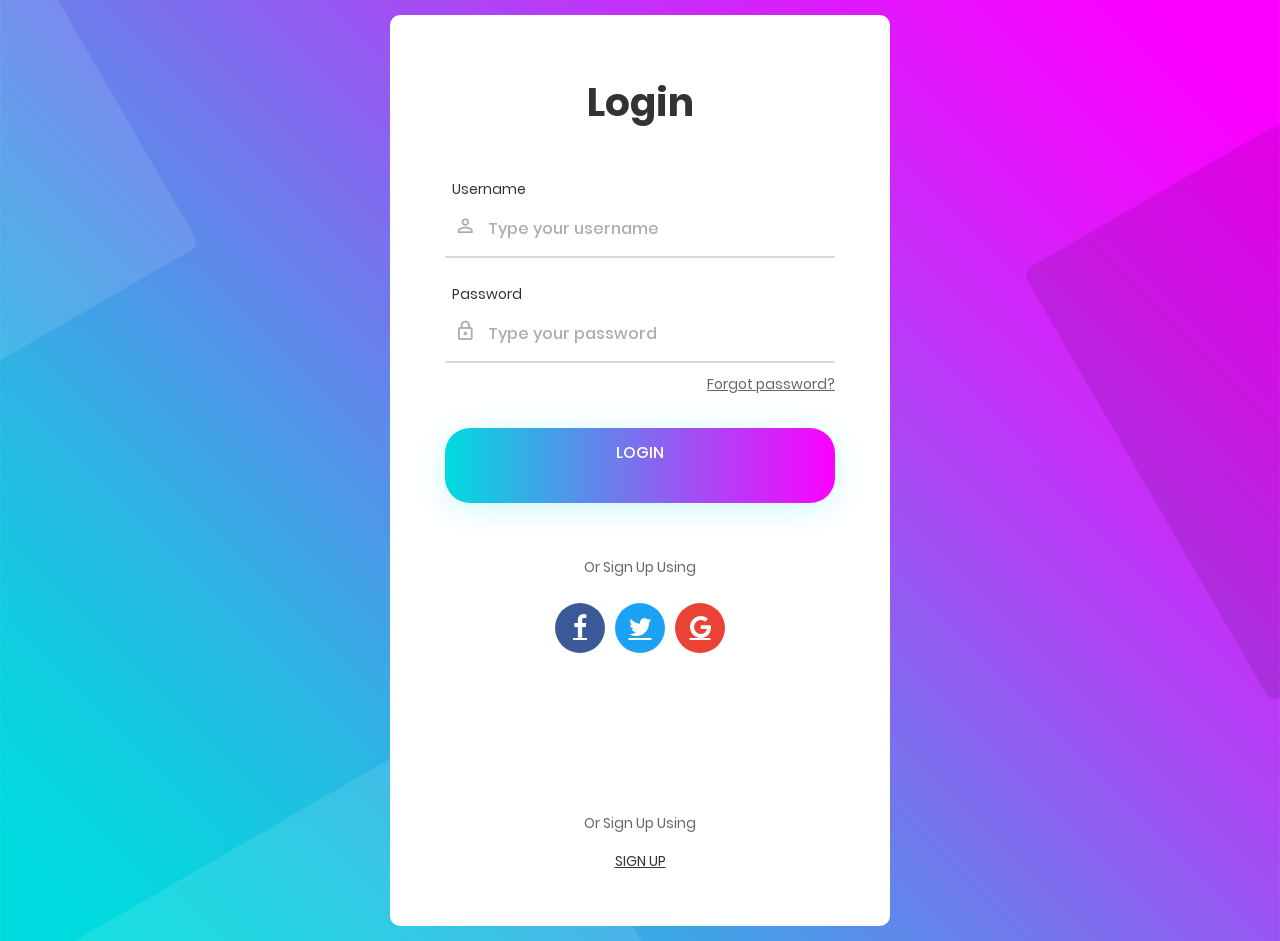
==== commit 3fece692: "Update index.html" ====
--- a/login/index.html
+++ b/login/index.html
@@ -32,7 +32,7 @@
 	<div class="limiter">
 		<div class="container-login100" style="background-image: url('images/bg-01.jpg');">
 			<div class="wrap-login100 p-l-55 p-r-55 p-t-65 p-b-54">
-				<form id="loginForm" class="login100-form validate-form">
+				<form id="loginForm" class="login100-form">
 					<span class="login100-form-title p-b-49">
 						Login
 					</span>
@@ -61,7 +61,7 @@
 							<button type="submit" button class="login100-form-btn">
 								Login
 							</button>
-							<button onclick="location.href='../index.html';">Home</button>
+							<button onclick="location.href='../index.html';"></button>
 							<div id="alertBox" class="alert" style="display:none;"></div>
 						</div>
 					</div>
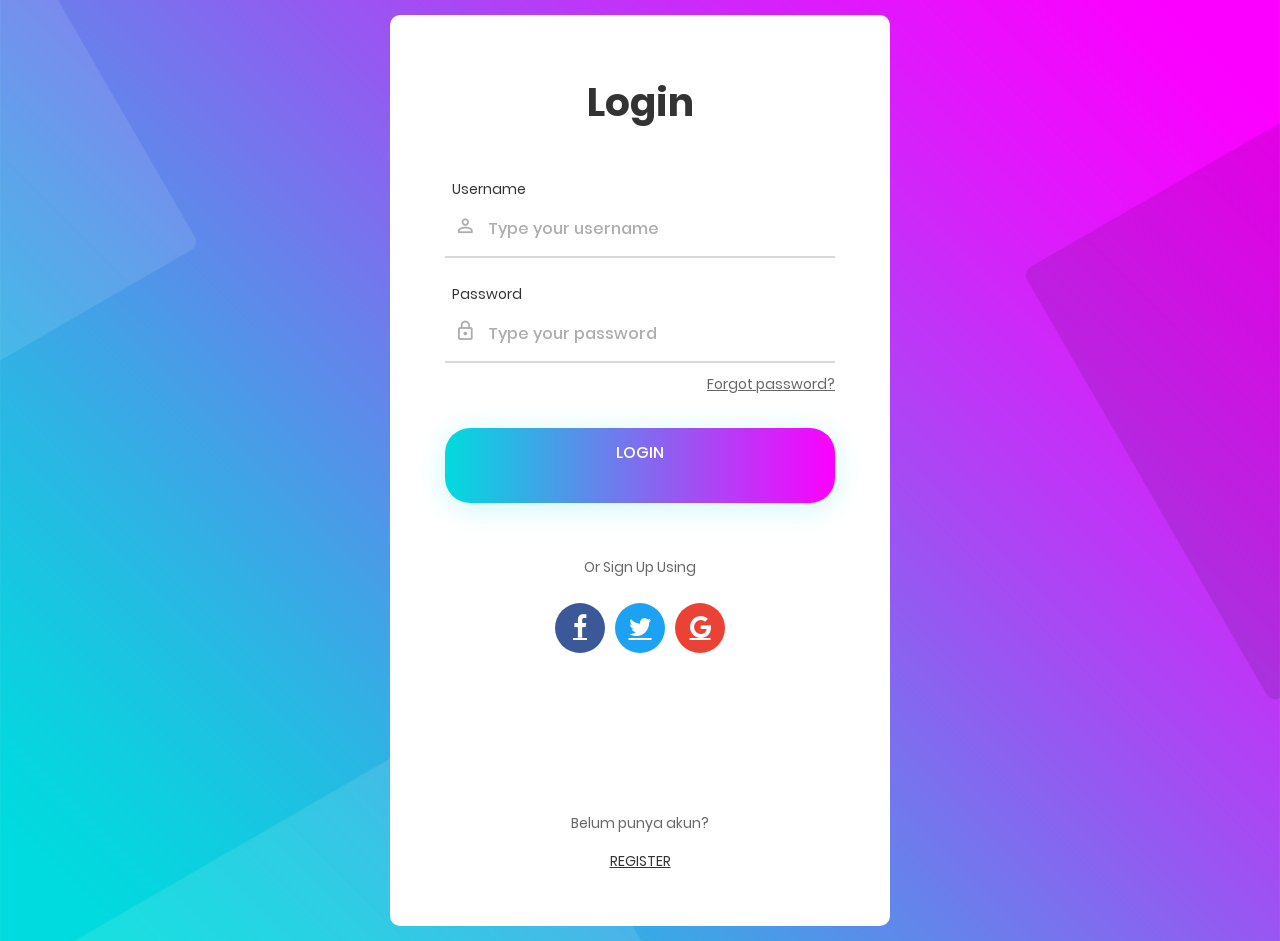
==== commit 070c5b62: "Update index.html" ====
--- a/login/index.html
+++ b/login/index.html
@@ -88,11 +88,11 @@
 
 					<div class="flex-col-c p-t-155">
 						<span class="txt1 p-b-17">
-							Or Sign Up Using
+							Belum punya akun?
 						</span>
 
 						<a href="#" class="txt2">
-							Sign Up
+							Register
 						</a>
 					</div>
 				</form>
